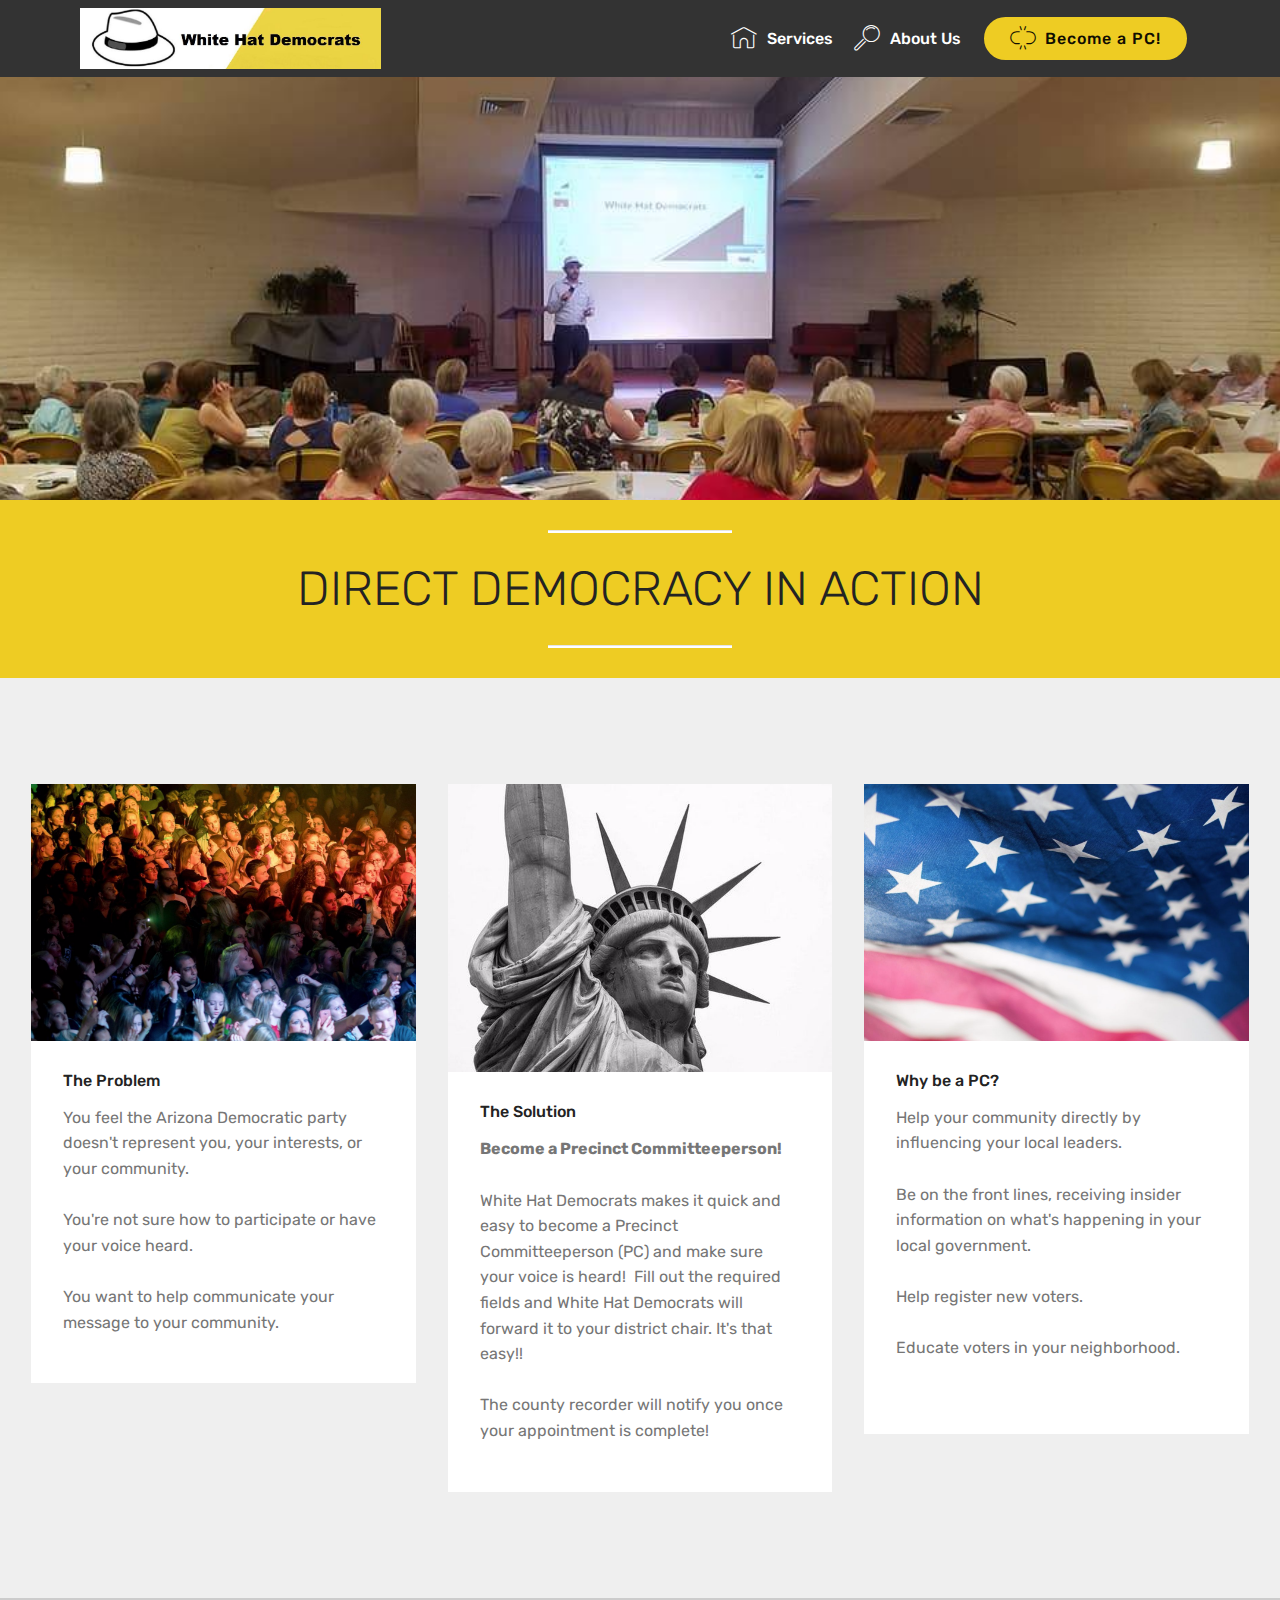
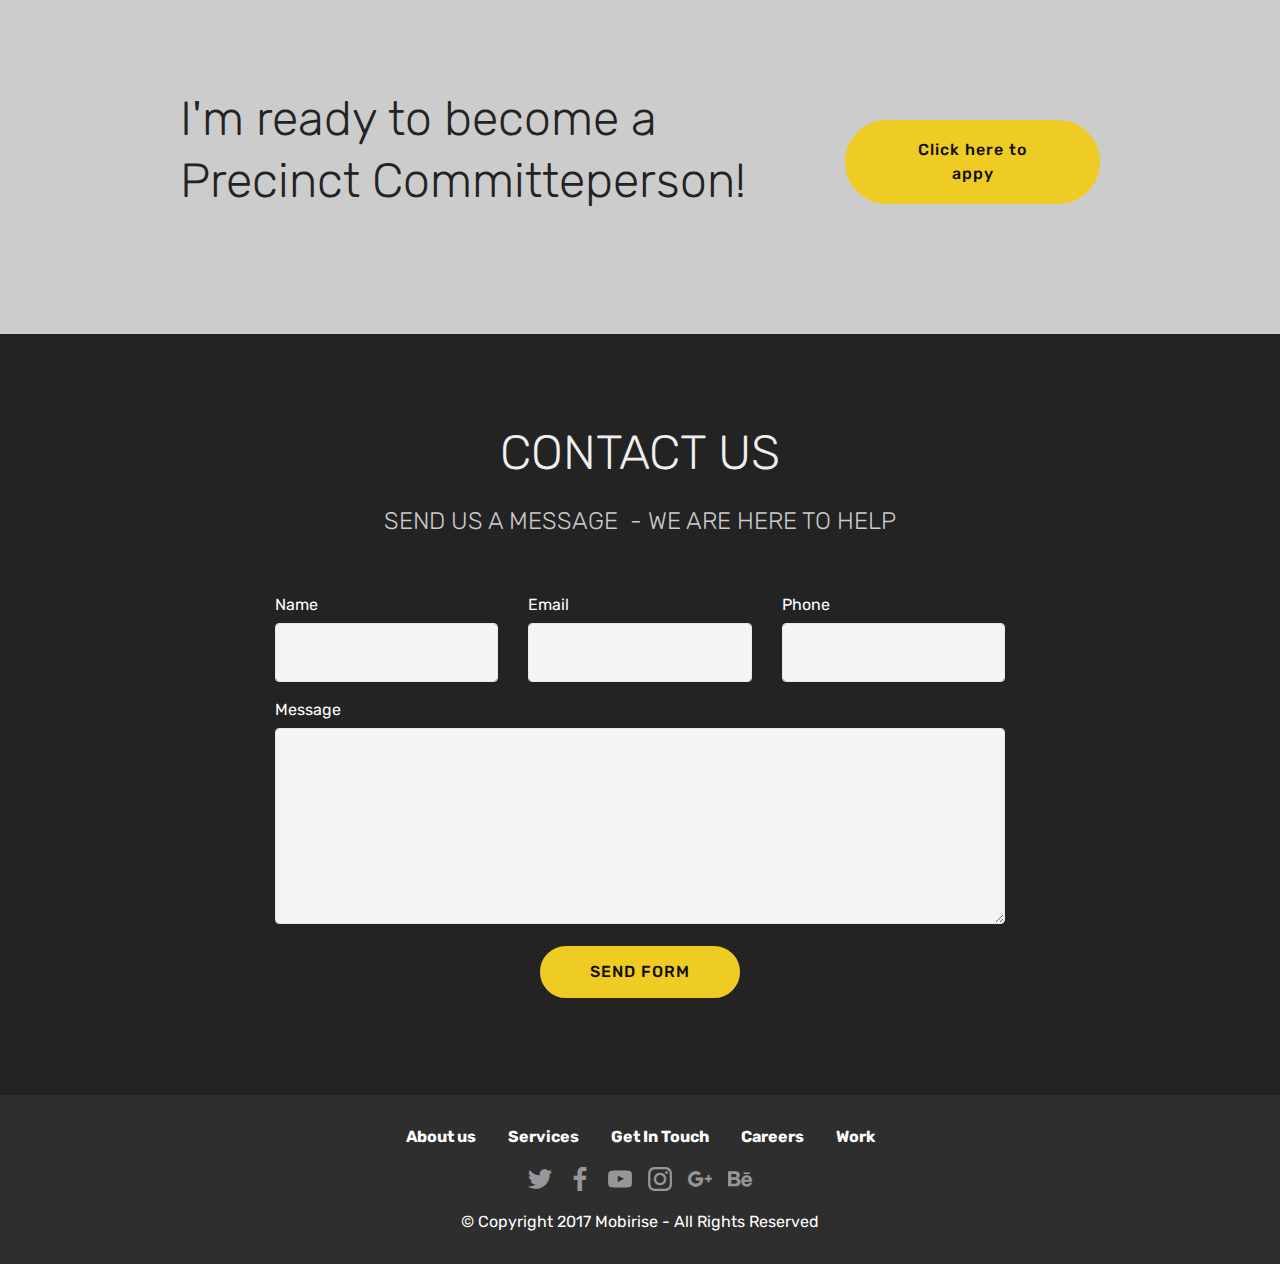
==== index.html @ 3f011e5c "create github pages" ====
<!DOCTYPE html>
<html >
<head>
  <!-- Site made with Mobirise Website Builder v4.6.3, https://mobirise.com -->
  <meta charset="UTF-8">
  <meta http-equiv="X-UA-Compatible" content="IE=edge">
  <meta name="generator" content="Mobirise v4.6.3, mobirise.com">
  <meta name="viewport" content="width=device-width, initial-scale=1, minimum-scale=1">
  <link rel="shortcut icon" href="assets/images/whd-logo-modheader-937x189.jpg" type="image/x-icon">
  <meta name="description" content="">
  <title>White Hat Democrats Home</title>
  <link rel="stylesheet" href="assets/web/assets/mobirise-icons/mobirise-icons.css">
  <link rel="stylesheet" href="assets/tether/tether.min.css">
  <link rel="stylesheet" href="assets/soundcloud-plugin/style.css">
  <link rel="stylesheet" href="assets/bootstrap/css/bootstrap.min.css">
  <link rel="stylesheet" href="assets/bootstrap/css/bootstrap-grid.min.css">
  <link rel="stylesheet" href="assets/bootstrap/css/bootstrap-reboot.min.css">
  <link rel="stylesheet" href="assets/dropdown/css/style.css">
  <link rel="stylesheet" href="assets/socicon/css/styles.css">
  <link rel="stylesheet" href="assets/theme/css/style.css">
  <link rel="stylesheet" href="assets/mobirise/css/mbr-additional.css" type="text/css">
  
  
  
</head>
<body>
  <section class="menu cid-qIkEv9grt4" once="menu" id="menu1-9">

    

    <nav class="navbar navbar-expand beta-menu navbar-dropdown align-items-center navbar-fixed-top navbar-toggleable-sm">
        <button class="navbar-toggler navbar-toggler-right" type="button" data-toggle="collapse" data-target="#navbarSupportedContent" aria-controls="navbarSupportedContent" aria-expanded="false" aria-label="Toggle navigation">
            <div class="hamburger">
                <span></span>
                <span></span>
                <span></span>
                <span></span>
            </div>
        </button>
        <div class="menu-logo">
            <div class="navbar-brand">
                <span class="navbar-logo">
                    <a href="https://whitehatdemocrats.com" target="_blank">
                         <img src="assets/images/whd-logo-modheader-937x189.jpg" alt="Mobirise" title="" style="height: 3.8rem;">
                    </a>
                </span>
                <span class="navbar-caption-wrap"><a class="navbar-caption text-white display-4" href="https://mobirise.com"></a></span>
            </div>
        </div>
        <div class="collapse navbar-collapse" id="navbarSupportedContent">
            <ul class="navbar-nav nav-dropdown" data-app-modern-menu="true"><li class="nav-item">
                    <a class="nav-link link text-white display-4" href="mailto:lisa.schoop@whitehatdemocrats.com">
                        <span class="mbri-home mbr-iconfont mbr-iconfont-btn"></span>
                        Services
                    </a>
                </li>
                <li class="nav-item">
                    <a class="nav-link link text-white display-4" href="page1.html#content5-b">
                        <span class="mbri-search mbr-iconfont mbr-iconfont-btn"></span>
                        About Us
                    </a>
                </li></ul>
            <div class="navbar-buttons mbr-section-btn"><a class="btn btn-sm btn-primary display-4" href="https://whitehatdemocrats.com" target="_blank"><span class="mbri-unlink mbr-iconfont mbr-iconfont-btn"></span>
                    
                    Become a PC!</a></div>
        </div>
    </nav>
</section>

<section class="engine"><a href="https://mobirise.ws/n">mobile website maker app</a></section><section class="header1 cid-qAw8Bbe99M" id="header1-0">

    

    

    <div class="container">
        <div class="row justify-content-md-center">
            <div class="mbr-white col-md-10">
                <h1 class="mbr-section-title align-center mbr-bold pb-3 mbr-fonts-style display-1"></h1>
                <h3 class="mbr-section-subtitle align-center mbr-light pb-3 mbr-fonts-style display-2">
                    <br><br></h3>
                <p class="mbr-text align-center pb-3 mbr-fonts-style display-5">
                    <br><br><br></p>
                
            </div>
        </div>
    </div>

</section>

<section class="mbr-section article content10 cid-qACuIskZ4z" id="content10-2">
    
     

    <div class="container">
        <div class="inner-container" style="width: 66%;">
            <hr class="line" style="width: 25%;">
            <div class="section-text align-center mbr-white mbr-fonts-style display-2">DIRECT DEMOCRACY IN ACTION</div>
            <hr class="line" style="width: 25%;">
        </div>
    </div>
</section>

<section class="features17 cid-qIkkesQd4a" id="features17-3">
    
    

    
    <div class="container-fluid">
        <div class="media-container-row">
            <div class="card p-3 col-12 col-md-6 col-lg-4">
                <div class="card-wrapper">
                    <div class="card-img">
                        <img src="assets/images/mbr-1619x1080.jpg" alt="Mobirise" title="">
                    </div>
                    <div class="card-box">
                        <h4 class="card-title pb-3 mbr-fonts-style display-7">
                            The Problem</h4>
                        <p class="mbr-text mbr-fonts-style display-7">You feel the Arizona Democratic party doesn't represent you, your interests, or your community. 
<br><br>You're not sure how to participate or have your voice heard.
<br>
<br>You want to help communicate your message to your community.</p>
                    </div>
                </div>
            </div>

            <div class="card p-3 col-12 col-md-6 col-lg-4">
                <div class="card-wrapper">
                    <div class="card-img">
                        <img src="assets/images/mbr-1-720x1080.jpg" alt="liberty" title="">
                    </div>
                    <div class="card-box">
                        <h4 class="card-title pb-3 mbr-fonts-style display-7">
                            The Solution</h4>
                        <p class="mbr-text mbr-fonts-style display-7"><strong>Become a Precinct Committeeperson!
</strong><br>
<br>White Hat Democrats makes it quick and easy to become a Precinct Committeeperson (PC) and make sure your voice is heard! &nbsp;Fill out the required fields and White Hat Democrats will forward it to your district chair. It's that easy!!  
<br><br>The county recorder will notify you once your appointment is complete!&nbsp;</p>
                    </div>
                </div>
            </div>

            <div class="card p-3 col-12 col-md-6 col-lg-4">
                <div class="card-wrapper">
                    <div class="card-img">
                        <img src="assets/images/mbr-1620x1080.jpg" alt="Mobirise" title="">
                    </div>
                    <div class="card-box">
                        <h4 class="card-title pb-3 mbr-fonts-style display-7">
                            Why be a PC?</h4>
                        <p class="mbr-text mbr-fonts-style display-7">Help your community directly by influencing your local leaders.
<br><br>Be on the front lines, receiving insider information on what's happening in your local government.
<br>
<br>Help register new voters.
<br>
<br>Educate voters in your neighborhood.<br>
<br></p>
                    </div>
                </div>
            </div>

            
            
            
        </div>
    </div>
</section>

<section class="mbr-section info1 cid-qIkqP3IsdS" id="info1-5">

    

    
    <div class="container">
        <div class="row justify-content-center content-row">
            <div class="media-container-column title col-12 col-lg-7 col-md-6">
                <h3 class="mbr-section-subtitle align-left mbr-light pb-3 mbr-fonts-style display-2">I'm ready to become a Precinct Committeperson!</h3>
                <h2 class="align-left mbr-bold mbr-fonts-style display-2"></h2>
            </div>
            <div class="media-container-column col-12 col-lg-3 col-md-4">
                <div class="mbr-section-btn align-right py-4"><a class="btn btn-primary display-7" href="https://mobirise.com">Click here to appy</a></div>
            </div>
        </div>
    </div>
</section>

<section class="mbr-section form1 cid-qIknwatj5j" id="form1-4">

    

    
    <div class="container">
        <div class="row justify-content-center">
            <div class="title col-12 col-lg-8">
                <h2 class="mbr-section-title align-center pb-3 mbr-fonts-style display-2">
                    CONTACT US</h2>
                <h3 class="mbr-section-subtitle align-center mbr-light pb-3 mbr-fonts-style display-5">
                    SEND US A MESSAGE &nbsp;- WE ARE HERE TO HELP</h3>
            </div>
        </div>
    </div>
    <div class="container">
        <div class="row justify-content-center">
            <div class="media-container-column col-lg-8" data-form-type="formoid">
                    <div data-form-alert="" hidden="">Thanks for filling out the form!</div>
            
                    <form class="mbr-form" action="https://mobirise.com/" method="post" data-form-title="Mobirise Form"><input type="hidden" name="email" data-form-email="true" value="Kd56dJWKt0hW1gH2opGyXkgpQszN5Iad/mopHt2jd8FlxFhOiEeql3e9HlOyi9xA3XR8OEaUcjYDYjEveNafQPYVU2ULKgHtfQI+8igLWVPYqjICWGBkIjg2spCxFhir" data-form-field="Email">
                        <div class="row row-sm-offset">
                            <div class="col-md-4 multi-horizontal" data-for="name">
                                <div class="form-group">
                                    <label class="form-control-label mbr-fonts-style display-7" for="name-form1-4">Name</label>
                                    <input type="text" class="form-control" name="name" data-form-field="Name" required="" id="name-form1-4">
                                </div>
                            </div>
                            <div class="col-md-4 multi-horizontal" data-for="email">
                                <div class="form-group">
                                    <label class="form-control-label mbr-fonts-style display-7" for="email-form1-4">Email</label>
                                    <input type="email" class="form-control" name="email" data-form-field="Email" required="" id="email-form1-4">
                                </div>
                            </div>
                            <div class="col-md-4 multi-horizontal" data-for="phone">
                                <div class="form-group">
                                    <label class="form-control-label mbr-fonts-style display-7" for="phone-form1-4">Phone</label>
                                    <input type="tel" class="form-control" name="phone" data-form-field="Phone" id="phone-form1-4">
                                </div>
                            </div>
                        </div>
                        <div class="form-group" data-for="message">
                            <label class="form-control-label mbr-fonts-style display-7" for="message-form1-4">Message</label>
                            <textarea type="text" class="form-control" name="message" rows="7" data-form-field="Message" id="message-form1-4"></textarea>
                        </div>
            
                        <span class="input-group-btn">
                            <button href="" type="submit" class="btn btn-primary btn-form display-4">SEND FORM</button>
                        </span>
                    </form>
            </div>
        </div>
    </div>
</section>

<section once="" class="cid-qIl8Q2g1LT" id="footer7-f">

    

    

    <div class="container">
        <div class="media-container-row align-center mbr-white">
            <div class="row row-links">
                <ul class="foot-menu">
                    
                    
                    
                    
                    
                <li class="foot-menu-item mbr-fonts-style display-7">
                        <a class="text-white mbr-bold" href="#" target="_blank">About us</a>
                    </li><li class="foot-menu-item mbr-fonts-style display-7">
                        <a class="text-white mbr-bold" href="#" target="_blank">Services</a>
                    </li><li class="foot-menu-item mbr-fonts-style display-7">
                        <a class="text-white mbr-bold" href="#" target="_blank">Get In Touch</a>
                    </li><li class="foot-menu-item mbr-fonts-style display-7">
                        <a class="text-white mbr-bold" href="#" target="_blank">Careers</a>
                    </li><li class="foot-menu-item mbr-fonts-style display-7">
                        <a class="text-white mbr-bold" href="#" target="_blank">Work</a>
                    </li></ul>
            </div>
            <div class="row social-row">
                <div class="social-list align-right pb-2">
                    
                    
                    
                    
                    
                    
                <div class="soc-item">
                        <a href="https://twitter.com/mobirise" target="_blank">
                            <span class="socicon-twitter socicon mbr-iconfont mbr-iconfont-social"></span>
                        </a>
                    </div><div class="soc-item">
                        <a href="https://www.facebook.com/pages/Mobirise/1616226671953247" target="_blank">
                            <span class="socicon-facebook socicon mbr-iconfont mbr-iconfont-social"></span>
                        </a>
                    </div><div class="soc-item">
                        <a href="https://www.youtube.com/c/mobirise" target="_blank">
                            <span class="socicon-youtube socicon mbr-iconfont mbr-iconfont-social"></span>
                        </a>
                    </div><div class="soc-item">
                        <a href="https://instagram.com/mobirise" target="_blank">
                            <span class="socicon-instagram socicon mbr-iconfont mbr-iconfont-social"></span>
                        </a>
                    </div><div class="soc-item">
                        <a href="https://plus.google.com/u/0/+Mobirise" target="_blank">
                            <span class="socicon-googleplus socicon mbr-iconfont mbr-iconfont-social"></span>
                        </a>
                    </div><div class="soc-item">
                        <a href="https://www.behance.net/Mobirise" target="_blank">
                            <span class="socicon-behance socicon mbr-iconfont mbr-iconfont-social"></span>
                        </a>
                    </div></div>
            </div>
            <div class="row row-copirayt">
                <p class="mbr-text mb-0 mbr-fonts-style mbr-white align-center display-7">
                    © Copyright 2017 Mobirise - All Rights Reserved
                </p>
            </div>
        </div>
    </div>
</section>


  <script src="assets/web/assets/jquery/jquery.min.js"></script>
  <script src="assets/popper/popper.min.js"></script>
  <script src="assets/tether/tether.min.js"></script>
  <script src="assets/bootstrap/js/bootstrap.min.js"></script>
  <script src="assets/smoothscroll/smooth-scroll.js"></script>
  <script src="assets/dropdown/js/script.min.js"></script>
  <script src="assets/touchswipe/jquery.touch-swipe.min.js"></script>
  <script src="assets/theme/js/script.js"></script>
  <script src="assets/formoid/formoid.min.js"></script>
  
  
</body>
</html>
---- assets/web/assets/mobirise-icons/mobirise-icons.css ----
@font-face {
  font-family: 'MobiriseIcons';
  src:  url('mobirise-icons.eot?spat4u');
  src:  url('mobirise-icons.eot?spat4u#iefix') format('embedded-opentype'),
    url('mobirise-icons.ttf?spat4u') format('truetype'),
    url('mobirise-icons.woff?spat4u') format('woff'),
    url('mobirise-icons.svg?spat4u#MobiriseIcons') format('svg');
  font-weight: normal;
  font-style: normal;
}

[class^="mbri-"], [class*=" mbri-"] {
  /* use !important to prevent issues with browser extensions that change fonts */
  font-family: MobiriseIcons !important;
  speak: none;
  font-style: normal;
  font-weight: normal;
  font-variant: normal;
  text-transform: none;
  line-height: 1;

  /* Better Font Rendering =========== */
  -webkit-font-smoothing: antialiased;
  -moz-osx-font-smoothing: grayscale;
}

.mbri-add-submenu:before {
  content: "\e900";
}
.mbri-alert:before {
  content: "\e901";
}
.mbri-align-center:before {
  content: "\e902";
}
.mbri-align-justify:before {
  content: "\e903";
}
.mbri-align-left:before {
  content: "\e904";
}
.mbri-align-right:before {
  content: "\e905";
}
.mbri-android:before {
  content: "\e906";
}
.mbri-apple:before {
  content: "\e907";
}
.mbri-arrow-down:before {
  content: "\e908";
}
.mbri-arrow-next:before {
  content: "\e909";
}
.mbri-arrow-prev:before {
  content: "\e90a";
}
.mbri-arrow-up:before {
  content: "\e90b";
}
.mbri-bold:before {
  content: "\e90c";
}
.mbri-bookmark:before {
  content: "\e90d";
}
.mbri-bootstrap:before {
  content: "\e90e";
}
.mbri-briefcase:before {
  content: "\e90f";
}
.mbri-browse:before {
  content: "\e910";
}
.mbri-bulleted-list:before {
  content: "\e911";
}
.mbri-calendar:before {
  content: "\e912";
}
.mbri-camera:before {
  content: "\e913";
}
.mbri-cart-add:before {
  content: "\e914";
}
.mbri-cart-full:before {
  content: "\e915";
}
.mbri-cash:before {
  content: "\e916";
}
.mbri-change-style:before {
  content: "\e917";
}
.mbri-chat:before {
  content: "\e918";
}
.mbri-clock:before {
  content: "\e919";
}
.mbri-close:before {
  content: "\e91a";
}
.mbri-cloud:before {
  content: "\e91b";
}
.mbri-code:before {
  content: "\e91c";
}
.mbri-contact-form:before {
  content: "\e91d";
}
.mbri-credit-card:before {
  content: "\e91e";
}
.mbri-cursor-click:before {
  content: "\e91f";
}
.mbri-cust-feedback:before {
  content: "\e920";
}
.mbri-database:before {
  content: "\e921";
}
.mbri-delivery:before {
  content: "\e922";
}
.mbri-desktop:before {
  content: "\e923";
}
.mbri-devices:before {
  content: "\e924";
}
.mbri-down:before {
  content: "\e925";
}
.mbri-download:before {
  content: "\e989";
}
.mbri-drag-n-drop:before {
  content: "\e927";
}
.mbri-drag-n-drop2:before {
  content: "\e928";
}
.mbri-edit:before {
  content: "\e929";
}
.mbri-edit2:before {
  content: "\e92a";
}
.mbri-error:before {
  content: "\e92b";
}
.mbri-extension:before {
  content: "\e92c";
}
.mbri-features:before {
  content: "\e92d";
}
.mbri-file:before {
  content: "\e92e";
}
.mbri-flag:before {
  content: "\e92f";
}
.mbri-folder:before {
  content: "\e930";
}
.mbri-gift:before {
  content: "\e931";
}
.mbri-github:before {
  content: "\e932";
}
.mbri-globe:before {
  content: "\e933";
}
.mbri-globe-2:before {
  content: "\e934";
}
.mbri-growing-chart:before {
  content: "\e935";
}
.mbri-hearth:before {
  content: "\e936";
}
.mbri-help:before {
  content: "\e937";
}
.mbri-home:before {
  content: "\e938";
}
.mbri-hot-cup:before {
  content: "\e939";
}
.mbri-idea:before {
  content: "\e93a";
}
.mbri-image-gallery:before {
  content: "\e93b";
}
.mbri-image-slider:before {
  content: "\e93c";
}
.mbri-info:before {
  content: "\e93d";
}
.mbri-italic:before {
  content: "\e93e";
}
.mbri-key:before {
  content: "\e93f";
}
.mbri-laptop:before {
  content: "\e940";
}
.mbri-layers:before {
  content: "\e941";
}
.mbri-left-right:before {
  content: "\e942";
}
.mbri-left:before {
  content: "\e943";
}
.mbri-letter:before {
  content: "\e944";
}
.mbri-like:before {
  content: "\e945";
}
.mbri-link:before {
  content: "\e946";
}
.mbri-lock:before {
  content: "\e947";
}
.mbri-login:before {
  content: "\e948";
}
.mbri-logout:before {
  content: "\e949";
}
.mbri-magic-stick:before {
  content: "\e94a";
}
.mbri-map-pin:before {
  content: "\e94b";
}
.mbri-menu:before {
  content: "\e94c";
}
.mbri-mobile:before {
  content: "\e94d";
}
.mbri-mobile2:before {
  content: "\e94e";
}
.mbri-mobirise:before {
  content: "\e94f";
}
.mbri-more-horizontal:before {
  content: "\e950";
}
.mbri-more-vertical:before {
  content: "\e951";
}
.mbri-music:before {
  content: "\e952";
}
.mbri-new-file:before {
  content: "\e953";
}
.mbri-numbered-list:before {
  content: "\e954";
}
.mbri-opened-folder:before {
  content: "\e955";
}
.mbri-pages:before {
  content: "\e956";
}
.mbri-paper-plane:before {
  content: "\e957";
}
.mbri-paperclip:before {
  content: "\e958";
}
.mbri-photo:before {
  content: "\e959";
}
.mbri-photos:before {
  content: "\e95a";
}
.mbri-pin:before {
  content: "\e95b";
}
.mbri-play:before {
  content: "\e95c";
}
.mbri-plus:before {
  content: "\e95d";
}
.mbri-preview:before {
  content: "\e95e";
}
.mbri-print:before {
  content: "\e95f";
}
.mbri-protect:before {
  content: "\e960";
}
.mbri-question:before {
  content: "\e961";
}
.mbri-quote-left:before {
  content: "\e962";
}
.mbri-quote-right:before {
  content: "\e963";
}
.mbri-refresh:before {
  content: "\e964";
}
.mbri-responsive:before {
  content: "\e965";
}
.mbri-right:before {
  content: "\e966";
}
.mbri-rocket:before {
  content: "\e967";
}
.mbri-sad-face:before {
  content: "\e968";
}
.mbri-sale:before {
  content: "\e969";
}
.mbri-save:before {
  content: "\e96a";
}
.mbri-search:before {
  content: "\e96b";
}
.mbri-setting:before {
  content: "\e96c";
}
.mbri-setting2:before {
  content: "\e96d";
}
.mbri-setting3:before {
  content: "\e96e";
}
.mbri-share:before {
  content: "\e96f";
}
.mbri-shopping-bag:before {
  content: "\e970";
}
.mbri-shopping-basket:before {
  content: "\e971";
}
.mbri-shopping-cart:before {
  content: "\e972";
}
.mbri-sites:before {
  content: "\e973";
}
.mbri-smile-face:before {
  content: "\e974";
}
.mbri-speed:before {
  content: "\e975";
}
.mbri-star:before {
  content: "\e976";
}
.mbri-success:before {
  content: "\e977";
}
.mbri-sun:before {
  content: "\e978";
}
.mbri-sun2:before {
  content: "\e979";
}
.mbri-tablet:before {
  content: "\e97a";
}
.mbri-tablet-vertical:before {
  content: "\e97b";
}
.mbri-target:before {
  content: "\e97c";
}
.mbri-timer:before {
  content: "\e97d";
}
.mbri-to-ftp:before {
  content: "\e97e";
}
.mbri-to-local-drive:before {
  content: "\e97f";
}
.mbri-touch-swipe:before {
  content: "\e980";
}
.mbri-touch:before {
  content: "\e981";
}
.mbri-trash:before {
  content: "\e982";
}
.mbri-underline:before {
  content: "\e983";
}
.mbri-unlink:before {
  content: "\e984";
}
.mbri-unlock:before {
  content: "\e985";
}
.mbri-up-down:before {
  content: "\e986";
}
.mbri-up:before {
  content: "\e987";
}
.mbri-update:before {
  content: "\e988";
}
.mbri-upload:before {
 content: "\e926"; 
}
.mbri-user:before {
  content: "\e98a";
}
.mbri-user2:before {
  content: "\e98b";
}
.mbri-users:before {
  content: "\e98c";
}
.mbri-video:before {
  content: "\e98d";
}
.mbri-video-play:before {
  content: "\e98e";
}
.mbri-watch:before {
  content: "\e98f";
}
.mbri-website-theme:before {
  content: "\e990";
}
.mbri-wifi:before {
  content: "\e991";
}
.mbri-windows:before {
  content: "\e992";
}
.mbri-zoom-out:before {
  content: "\e993";
}
.mbri-redo:before {
  content: "\e994";
}
.mbri-undo:before {
  content: "\e995";
}
---- assets/soundcloud-plugin/style.css ----
.addons-container {
  position: relative;
  margin-left: auto;
  margin-right: auto;
  padding-right: 15px;
  padding-left: 15px; }
  @media (min-width: 576px) {
    .addons-container {
      padding-right: 15px;
      padding-left: 15px; } }
  @media (min-width: 768px) {
    .addons-container {
      padding-right: 15px;
      padding-left: 15px; } }
  @media (min-width: 992px) {
    .addons-container {
      padding-right: 15px;
      padding-left: 15px; } }
  @media (min-width: 1200px) {
    .addons-container {
      padding-right: 15px;
      padding-left: 15px; } }
  @media (min-width: 576px) {
    .addons-container {
      width: 540px;
      max-width: 100%; } }
  @media (min-width: 768px) {
    .addons-container {
      width: 720px;
      max-width: 100%; } }
  @media (min-width: 992px) {
    .addons-container {
      width: 960px;
      max-width: 100%; } }
  @media (min-width: 1200px) {
    .addons-container {
      width: 1140px;
      max-width: 100%; } }

.addons-container-inner{
    position: relative;
    width: 100%;
    min-height: 1px;
    padding-right: 15px;
    padding-left: 15px;
}
@media (min-width: 567px) {
    .addons-container-inner{
        -ms-flex: 0 0 66.666667%;
        flex: 0 0 66.666667%;
        max-width: 66.666667%;
    }
}
.addons-row{
    display: flex;
    justify-content:center;
}
---- assets/dropdown/css/style.css ----
.navbar-dropdown {
  left: 0;
  padding: 0;
  position: absolute;
  right: 0;
  top: 0;
  transition: all 0.45s ease;
  z-index: 1030;
  background: #282828; }
  .navbar-dropdown .navbar-logo {
    margin-right: 0.8rem;
    transition: margin 0.3s ease-in-out;
    vertical-align: middle; }
    .navbar-dropdown .navbar-logo img {
      height: 3.125rem;
      transition: all 0.3s ease-in-out; }
    .navbar-dropdown .navbar-logo.mbr-iconfont {
      font-size: 3.125rem;
      line-height: 3.125rem; }
  .navbar-dropdown .navbar-caption {
    font-weight: 700;
    white-space: normal;
    vertical-align: -4px;
    line-height: 3.125rem !important; }
    .navbar-dropdown .navbar-caption, .navbar-dropdown .navbar-caption:hover {
      color: inherit;
      text-decoration: none; }
  .navbar-dropdown .mbr-iconfont + .navbar-caption {
    vertical-align: -1px; }
  .navbar-dropdown.navbar-fixed-top {
    position: fixed; }
  .navbar-dropdown .navbar-brand span {
    vertical-align: -4px; }
  .navbar-dropdown.bg-color.transparent {
    background: none; }
  .navbar-dropdown.navbar-short .navbar-brand {
    padding: 0.625rem 0; }
    .navbar-dropdown.navbar-short .navbar-brand span {
      vertical-align: -1px; }
  .navbar-dropdown.navbar-short .navbar-caption {
    line-height: 2.375rem !important;
    vertical-align: -2px; }
  .navbar-dropdown.navbar-short .navbar-logo {
    margin-right: 0.5rem; }
    .navbar-dropdown.navbar-short .navbar-logo img {
      height: 2.375rem; }
    .navbar-dropdown.navbar-short .navbar-logo.mbr-iconfont {
      font-size: 2.375rem;
      line-height: 2.375rem; }
  .navbar-dropdown.navbar-short .mbr-table-cell {
    height: 3.625rem; }
  .navbar-dropdown .navbar-close {
    left: 0.6875rem;
    position: fixed;
    top: 0.75rem;
    z-index: 1000; }
  .navbar-dropdown .hamburger-icon {
    content: "";
    display: inline-block;
    vertical-align: middle;
    width: 16px;
    -webkit-box-shadow: 0 -6px 0 1px #282828,0 0 0 1px #282828,0 6px 0 1px #282828;
    -moz-box-shadow: 0 -6px 0 1px #282828,0 0 0 1px #282828,0 6px 0 1px #282828;
    box-shadow: 0 -6px 0 1px #282828,0 0 0 1px #282828,0 6px 0 1px #282828; }

.dropdown-menu .dropdown-toggle[data-toggle="dropdown-submenu"]::after {
  border-bottom: 0.35em solid transparent;
  border-left: 0.35em solid;
  border-right: 0;
  border-top: 0.35em solid transparent;
  margin-left: 0.3rem; }

.dropdown-menu .dropdown-item:focus {
  outline: 0; }

.nav-dropdown {
  font-size: 0.75rem;
  font-weight: 500;
  height: auto !important; }
  .nav-dropdown .nav-btn {
    padding-left: 1rem; }
  .nav-dropdown .link {
    margin: .667em 1.667em;
    font-weight: 500;
    padding: 0;
    transition: color .2s ease-in-out; }
    .nav-dropdown .link.dropdown-toggle {
      margin-right: 2.583em; }
      .nav-dropdown .link.dropdown-toggle::after {
        margin-left: .25rem;
        border-top: 0.35em solid;
        border-right: 0.35em solid transparent;
        border-left: 0.35em solid transparent;
        border-bottom: 0; }
      .nav-dropdown .link.dropdown-toggle[aria-expanded="true"] {
        margin: 0;
        padding: 0.667em 3.263em  0.667em 1.667em; }
  .nav-dropdown .link::after,
  .nav-dropdown .dropdown-item::after {
    color: inherit; }
  .nav-dropdown .btn {
    font-size: 0.75rem;
    font-weight: 700;
    letter-spacing: 0;
    margin-bottom: 0;
    padding-left: 1.25rem;
    padding-right: 1.25rem; }
  .nav-dropdown .dropdown-menu {
    border-radius: 0;
    border: 0;
    left: 0;
    margin: 0;
    padding-bottom: 1.25rem;
    padding-top: 1.25rem;
    position: relative; }
  .nav-dropdown .dropdown-submenu {
    margin-left: 0.125rem;
    top: 0; }
  .nav-dropdown .dropdown-item {
    font-weight: 500;
    line-height: 2;
    padding: 0.3846em 4.615em 0.3846em 1.5385em;
    position: relative;
    transition: color .2s ease-in-out, background-color .2s ease-in-out; }
    .nav-dropdown .dropdown-item::after {
      margin-top: -0.3077em;
      position: absolute;
      right: 1.1538em;
      top: 50%; }
    .nav-dropdown .dropdown-item:focus, .nav-dropdown .dropdown-item:hover {
      background: none; }

@media (max-width: 767px) {
  .nav-dropdown.navbar-toggleable-sm {
    bottom: 0;
    display: none;
    left: 0;
    overflow-x: hidden;
    position: fixed;
    top: 0;
    transform: translateX(-100%);
    -ms-transform: translateX(-100%);
    -webkit-transform: translateX(-100%);
    width: 18.75rem;
    z-index: 999; } }
.nav-dropdown.navbar-toggleable-xl {
  bottom: 0;
  display: none;
  left: 0;
  overflow-x: hidden;
  position: fixed;
  top: 0;
  transform: translateX(-100%);
  -ms-transform: translateX(-100%);
  -webkit-transform: translateX(-100%);
  width: 18.75rem;
  z-index: 999; }

.nav-dropdown-sm {
  display: block !important;
  overflow-x: hidden;
  overflow: auto;
  padding-top: 3.875rem; }
  .nav-dropdown-sm::after {
    content: "";
    display: block;
    height: 3rem;
    width: 100%; }
  .nav-dropdown-sm.collapse.in ~ .navbar-close {
    display: block !important; }
  .nav-dropdown-sm.collapsing, .nav-dropdown-sm.collapse.in {
    transform: translateX(0);
    -ms-transform: translateX(0);
    -webkit-transform: translateX(0);
    transition: all 0.25s ease-out;
    -webkit-transition: all 0.25s ease-out;
    background: #282828; }
  .nav-dropdown-sm.collapsing[aria-expanded="false"] {
    transform: translateX(-100%);
    -ms-transform: translateX(-100%);
    -webkit-transform: translateX(-100%); }
  .nav-dropdown-sm .nav-item {
    display: block;
    margin-left: 0 !important;
    padding-left: 0; }
  .nav-dropdown-sm .link,
  .nav-dropdown-sm .dropdown-item {
    border-top: 1px dotted rgba(255, 255, 255, 0.1);
    font-size: 0.8125rem;
    line-height: 1.6;
    margin: 0 !important;
    padding: 0.875rem 2.4rem 0.875rem 1.5625rem !important;
    position: relative;
    white-space: normal; }
    .nav-dropdown-sm .link:focus, .nav-dropdown-sm .link:hover,
    .nav-dropdown-sm .dropdown-item:focus,
    .nav-dropdown-sm .dropdown-item:hover {
      background: rgba(0, 0, 0, 0.2) !important;
      color: #c0a375; }
  .nav-dropdown-sm .nav-btn {
    position: relative;
    padding: 1.5625rem 1.5625rem 0 1.5625rem; }
    .nav-dropdown-sm .nav-btn::before {
      border-top: 1px dotted rgba(255, 255, 255, 0.1);
      content: "";
      left: 0;
      position: absolute;
      top: 0;
      width: 100%; }
    .nav-dropdown-sm .nav-btn + .nav-btn {
      padding-top: 0.625rem; }
      .nav-dropdown-sm .nav-btn + .nav-btn::before {
        display: none; }
  .nav-dropdown-sm .btn {
    padding: 0.625rem 0; }
  .nav-dropdown-sm .dropdown-toggle[data-toggle="dropdown-submenu"]::after {
    margin-left: .25rem;
    border-top: 0.35em solid;
    border-right: 0.35em solid transparent;
    border-left: 0.35em solid transparent;
    border-bottom: 0; }
  .nav-dropdown-sm .dropdown-toggle[data-toggle="dropdown-submenu"][aria-expanded="true"]::after {
    border-top: 0;
    border-right: 0.35em solid transparent;
    border-left: 0.35em solid transparent;
    border-bottom: 0.35em solid; }
  .nav-dropdown-sm .dropdown-menu {
    margin: 0;
    padding: 0;
    position: relative;
    top: 0;
    left: 0;
    width: 100%;
    border: 0;
    float: none;
    border-radius: 0;
    background: none; }
  .nav-dropdown-sm .dropdown-submenu {
    left: 100%;
    margin-left: 0.125rem;
    margin-top: -1.25rem;
    top: 0; }

.navbar-toggleable-sm .nav-dropdown .dropdown-menu {
  position: absolute; }

.navbar-toggleable-sm .nav-dropdown .dropdown-submenu {
  left: 100%;
  margin-left: 0.125rem;
  margin-top: -1.25rem;
  top: 0; }

.navbar-toggleable-sm.opened .nav-dropdown .dropdown-menu {
  position: relative; }

.navbar-toggleable-sm.opened .nav-dropdown .dropdown-submenu {
  left: 0;
  margin-left: 00rem;
  margin-top: 0rem;
  top: 0; }

.is-builder .nav-dropdown.collapsing {
  transition: none !important; }

/*# sourceMappingURL=style.css.map */
---- assets/socicon/css/styles.css ----
@charset "UTF-8";

@font-face {
  font-family: "socicon";
  src:url("../fonts/socicon.eot");
  src:url("../fonts/socicon.eot?#iefix") format("embedded-opentype"),
    url("../fonts/socicon.woff") format("woff"),
    url("../fonts/socicon.ttf") format("truetype"),
    url("../fonts/socicon.svg#socicon") format("svg");
  font-weight: normal;
  font-style: normal;

}

[data-icon]:before {
  font-family: "socicon" !important;
  content: attr(data-icon);
  font-style: normal !important;
  font-weight: normal !important;
  font-variant: normal !important;
  text-transform: none !important;
  speak: none;
  line-height: 1;
  -webkit-font-smoothing: antialiased;
  -moz-osx-font-smoothing: grayscale;
}

[class^="socicon-"]:before,
[class*=" socicon-"]:before {
  font-family: "socicon" !important;
  font-style: normal !important;
  font-weight: normal !important;
  font-variant: normal !important;
  text-transform: none !important;
  speak: none;
  line-height: 1;
  -webkit-font-smoothing: antialiased;
  -moz-osx-font-smoothing: grayscale;
}

.socicon-modelmayhem:before {
  content: "\e000";
}
.socicon-mixcloud:before {
  content: "\e001";
}
.socicon-drupal:before {
  content: "\e002";
}
.socicon-swarm:before {
  content: "\e003";
}
.socicon-istock:before {
  content: "\e004";
}
.socicon-yammer:before {
  content: "\e005";
}
.socicon-ello:before {
  content: "\e006";
}
.socicon-stackoverflow:before {
  content: "\e007";
}
.socicon-persona:before {
  content: "\e008";
}
.socicon-triplej:before {
  content: "\e009";
}
.socicon-houzz:before {
  content: "\e00a";
}
.socicon-rss:before {
  content: "\e00b";
}
.socicon-paypal:before {
  content: "\e00c";
}
.socicon-odnoklassniki:before {
  content: "\e00d";
}
.socicon-airbnb:before {
  content: "\e00e";
}
.socicon-periscope:before {
  content: "\e00f";
}
.socicon-outlook:before {
  content: "\e010";
}
.socicon-coderwall:before {
  content: "\e011";
}
.socicon-tripadvisor:before {
  content: "\e012";
}
.socicon-appnet:before {
  content: "\e013";
}
.socicon-goodreads:before {
  content: "\e014";
}
.socicon-tripit:before {
  content: "\e015";
}
.socicon-lanyrd:before {
  content: "\e016";
}
.socicon-slideshare:before {
  content: "\e017";
}
.socicon-buffer:before {
  content: "\e018";
}
.socicon-disqus:before {
  content: "\e019";
}
.socicon-vkontakte:before {
  content: "\e01a";
}
.socicon-whatsapp:before {
  content: "\e01b";
}
.socicon-patreon:before {
  content: "\e01c";
}
.socicon-storehouse:before {
  content: "\e01d";
}
.socicon-pocket:before {
  content: "\e01e";
}
.socicon-mail:before {
  content: "\e01f";
}
.socicon-blogger:before {
  content: "\e020";
}
.socicon-technorati:before {
  content: "\e021";
}
.socicon-reddit:before {
  content: "\e022";
}
.socicon-dribbble:before {
  content: "\e023";
}
.socicon-stumbleupon:before {
  content: "\e024";
}
.socicon-digg:before {
  content: "\e025";
}
.socicon-envato:before {
  content: "\e026";
}
.socicon-behance:before {
  content: "\e027";
}
.socicon-delicious:before {
  content: "\e028";
}
.socicon-deviantart:before {
  content: "\e029";
}
.socicon-forrst:before {
  content: "\e02a";
}
.socicon-play:before {
  content: "\e02b";
}
.socicon-zerply:before {
  content: "\e02c";
}
.socicon-wikipedia:before {
  content: "\e02d";
}
.socicon-apple:before {
  content: "\e02e";
}
.socicon-flattr:before {
  content: "\e02f";
}
.socicon-github:before {
  content: "\e030";
}
.socicon-renren:before {
  content: "\e031";
}
.socicon-friendfeed:before {
  content: "\e032";
}
.socicon-newsvine:before {
  content: "\e033";
}
.socicon-identica:before {
  content: "\e034";
}
.socicon-bebo:before {
  content: "\e035";
}
.socicon-zynga:before {
  content: "\e036";
}
.socicon-steam:before {
  content: "\e037";
}
.socicon-xbox:before {
  content: "\e038";
}
.socicon-windows:before {
  content: "\e039";
}
.socicon-qq:before {
  content: "\e03a";
}
.socicon-douban:before {
  content: "\e03b";
}
.socicon-meetup:before {
  content: "\e03c";
}
.socicon-playstation:before {
  content: "\e03d";
}
.socicon-android:before {
  content: "\e03e";
}
.socicon-snapchat:before {
  content: "\e03f";
}
.socicon-twitter:before {
  content: "\e040";
}
.socicon-facebook:before {
  content: "\e041";
}
.socicon-googleplus:before {
  content: "\e042";
}
.socicon-pinterest:before {
  content: "\e043";
}
.socicon-foursquare:before {
  content: "\e044";
}
.socicon-yahoo:before {
  content: "\e045";
}
.socicon-skype:before {
  content: "\e046";
}
.socicon-yelp:before {
  content: "\e047";
}
.socicon-feedburner:before {
  content: "\e048";
}
.socicon-linkedin:before {
  content: "\e049";
}
.socicon-viadeo:before {
  content: "\e04a";
}
.socicon-xing:before {
  content: "\e04b";
}
.socicon-myspace:before {
  content: "\e04c";
}
.socicon-soundcloud:before {
  content: "\e04d";
}
.socicon-spotify:before {
  content: "\e04e";
}
.socicon-grooveshark:before {
  content: "\e04f";
}
.socicon-lastfm:before {
  content: "\e050";
}
.socicon-youtube:before {
  content: "\e051";
}
.socicon-vimeo:before {
  content: "\e052";
}
.socicon-dailymotion:before {
  content: "\e053";
}
.socicon-vine:before {
  content: "\e054";
}
.socicon-flickr:before {
  content: "\e055";
}
.socicon-500px:before {
  content: "\e056";
}
.socicon-wordpress:before {
  content: "\e058";
}
.socicon-tumblr:before {
  content: "\e059";
}
.socicon-twitch:before {
  content: "\e05a";
}
.socicon-8tracks:before {
  content: "\e05b";
}
.socicon-amazon:before {
  content: "\e05c";
}
.socicon-icq:before {
  content: "\e05d";
}
.socicon-smugmug:before {
  content: "\e05e";
}
.socicon-ravelry:before {
  content: "\e05f";
}
.socicon-weibo:before {
  content: "\e060";
}
.socicon-baidu:before {
  content: "\e061";
}
.socicon-angellist:before {
  content: "\e062";
}
.socicon-ebay:before {
  content: "\e063";
}
.socicon-imdb:before {
  content: "\e064";
}
.socicon-stayfriends:before {
  content: "\e065";
}
.socicon-residentadvisor:before {
  content: "\e066";
}
.socicon-google:before {
  content: "\e067";
}
.socicon-yandex:before {
  content: "\e068";
}
.socicon-sharethis:before {
  content: "\e069";
}
.socicon-bandcamp:before {
  content: "\e06a";
}
.socicon-itunes:before {
  content: "\e06b";
}
.socicon-deezer:before {
  content: "\e06c";
}
.socicon-telegram:before {
  content: "\e06e";
}
.socicon-openid:before {
  content: "\e06f";
}
.socicon-amplement:before {
  content: "\e070";
}
.socicon-viber:before {
  content: "\e071";
}
.socicon-zomato:before {
  content: "\e072";
}
.socicon-draugiem:before {
  content: "\e074";
}
.socicon-endomodo:before {
  content: "\e075";
}
.socicon-filmweb:before {
  content: "\e076";
}
.socicon-stackexchange:before {
  content: "\e077";
}
.socicon-wykop:before {
  content: "\e078";
}
.socicon-teamspeak:before {
  content: "\e079";
}
.socicon-teamviewer:before {
  content: "\e07a";
}
.socicon-ventrilo:before {
  content: "\e07b";
}
.socicon-younow:before {
  content: "\e07c";
}
.socicon-raidcall:before {
  content: "\e07d";
}
.socicon-mumble:before {
  content: "\e07e";
}
.socicon-medium:before {
  content: "\e06d";
}
.socicon-bebee:before {
  content: "\e07f";
}
.socicon-hitbox:before {
  content: "\e080";
}
.socicon-reverbnation:before {
  content: "\e081";
}
.socicon-formulr:before {
  content: "\e082";
}
.socicon-instagram:before {
  content: "\e057";
}
.socicon-battlenet:before {
  content: "\e083";
}
.socicon-chrome:before {
  content: "\e084";
}
.socicon-discord:before {
  content: "\e086";
}
.socicon-issuu:before {
  content: "\e087";
}
.socicon-macos:before {
  content: "\e088";
}
.socicon-firefox:before {
  content: "\e089";
}
.socicon-opera:before {
  content: "\e08d";
}
.socicon-keybase:before {
  content: "\e090";
}
.socicon-alliance:before {
  content: "\e091";
}
.socicon-livejournal:before {
  content: "\e092";
}
.socicon-googlephotos:before {
  content: "\e093";
}
.socicon-horde:before {
  content: "\e094";
}
.socicon-etsy:before {
  content: "\e095";
}
.socicon-zapier:before {
  content: "\e096";
}
.socicon-google-scholar:before {
  content: "\e097";
}
.socicon-researchgate:before {
  content: "\e098";
}
.socicon-wechat:before {
  content: "\e099";
}
.socicon-strava:before {
  content: "\e09a";
}
.socicon-line:before {
  content: "\e09b";
}
.socicon-lyft:before {
  content: "\e09c";
}
.socicon-uber:before {
  content: "\e09d";
}
.socicon-songkick:before {
  content: "\e09e";
}
.socicon-viewbug:before {
  content: "\e09f";
}
.socicon-googlegroups:before {
  content: "\e0a0";
}
.socicon-quora:before {
  content: "\e073";
}
.socicon-diablo:before {
  content: "\e085";
}
.socicon-blizzard:before {
  content: "\e0a1";
}
.socicon-hearthstone:before {
  content: "\e08b";
}
.socicon-heroes:before {
  content: "\e08a";
}
.socicon-overwatch:before {
  content: "\e08c";
}
.socicon-warcraft:before {
  content: "\e08e";
}
.socicon-starcraft:before {
  content: "\e08f";
}
.socicon-beam:before {
  content: "\e0a2";
}
.socicon-curse:before {
  content: "\e0a3";
}
.socicon-player:before {
  content: "\e0a4";
}
.socicon-streamjar:before {
  content: "\e0a5";
}
.socicon-nintendo:before {
  content: "\e0a6";
}
.socicon-hellocoton:before {
  content: "\e0a7";
}
---- assets/theme/css/style.css ----
/*!
 * Mobirise v4 theme (https://mobirise.com/)
 * Copyright 2017 Mobirise
 */
section {
  background-color: #eeeeee; }

section,
.container,
.container-fluid {
  position: relative;
  word-wrap: break-word; }

a.mbr-iconfont:hover {
  text-decoration: none; }

.article .lead p, .article .lead ul, .article .lead ol, .article .lead pre, .article .lead blockquote {
  margin-bottom: 0; }

a {
  font-style: normal;
  font-weight: 400;
  cursor: pointer; }
  a, a:hover {
    text-decoration: none; }

figure {
  margin-bottom: 0; }

body {
  color: #232323; }

h1, h2, h3, h4, h5, h6,
.h1, .h2, .h3, .h4, .h5, .h6,
.display-1, .display-2, .display-3, .display-4 {
  line-height: 1;
  word-break: break-word;
  word-wrap: break-word; }

b, strong {
  font-weight: bold; }

blockquote {
  padding: 10px 0 10px 20px;
  position: relative;
  border-left: 2px solid;
  border-color: #ff3366; }

input:-webkit-autofill, input:-webkit-autofill:hover, input:-webkit-autofill:focus, input:-webkit-autofill:active {
  transition-delay: 9999s;
  transition-property: background-color, color; }

textarea[type="hidden"] {
  display: none; }

body {
  position: relative; }

section {
  background-position: 50% 50%;
  background-repeat: no-repeat;
  background-size: cover; }
  section .mbr-background-video,
  section .mbr-background-video-preview {
    position: absolute;
    bottom: 0;
    left: 0;
    right: 0;
    top: 0; }

.hidden {
  visibility: hidden; }

.mbr-z-index20 {
  z-index: 20; }

/*! Base colors */
.mbr-white {
  color: #ffffff; }

.mbr-black {
  color: #000000; }

.mbr-bg-white {
  background-color: #ffffff; }

.mbr-bg-black {
  background-color: #000000; }

/*! Text-aligns */
.align-left {
  text-align: left; }

.align-center {
  text-align: center; }

.align-right {
  text-align: right; }

@media (max-width: 767px) {
  .align-left, .align-center, .align-right, .mbr-section-btn, .mbr-section-title {
    text-align: center; } }
/*! Font-weight  */
.mbr-light {
  font-weight: 300; }

.mbr-regular {
  font-weight: 400; }

.mbr-semibold {
  font-weight: 500; }

.mbr-bold {
  font-weight: 700; }

/*! Media  */
.media-size-item {
  -webkit-flex: 1 1 auto;
  -moz-flex: 1 1 auto;
  -ms-flex: 1 1 auto;
  -o-flex: 1 1 auto;
  flex: 1 1 auto; }

.media-content {
  -webkit-flex-basis: 100%;
  flex-basis: 100%; }

.media-container-row {
  display: -ms-flexbox;
  display: -webkit-flex;
  display: flex;
  -webkit-flex-direction: row;
  -ms-flex-direction: row;
  flex-direction: row;
  -webkit-flex-wrap: wrap;
  -ms-flex-wrap: wrap;
  flex-wrap: wrap;
  -webkit-justify-content: center;
  -ms-flex-pack: center;
  justify-content: center;
  -webkit-align-content: center;
  -ms-flex-line-pack: center;
  align-content: center;
  -webkit-align-items: start;
  -ms-flex-align: start;
  align-items: start; }
  .media-container-row .media-size-item {
    width: 400px; }

.media-container-column {
  display: -ms-flexbox;
  display: -webkit-flex;
  display: flex;
  -webkit-flex-direction: column;
  -ms-flex-direction: column;
  flex-direction: column;
  -webkit-flex-wrap: wrap;
  -ms-flex-wrap: wrap;
  flex-wrap: wrap;
  -webkit-justify-content: center;
  -ms-flex-pack: center;
  justify-content: center;
  -webkit-align-content: center;
  -ms-flex-line-pack: center;
  align-content: center;
  -webkit-align-items: stretch;
  -ms-flex-align: stretch;
  align-items: stretch; }
  .media-container-column > * {
    width: 100%; }

@media (min-width: 992px) {
  .media-container-row {
    -webkit-flex-wrap: nowrap;
    -ms-flex-wrap: nowrap;
    flex-wrap: nowrap; } }
figure {
  overflow: hidden; }

figure[mbr-media-size] {
  transition: width 0.1s; }

.mbr-figure img, .mbr-figure iframe {
  display: block;
  width: 100%; }

.card {
  background-color: transparent;
  border: none; }

.card-img {
  text-align: center;
  flex-shrink: 0; }

.media {
  max-width: 100%;
  margin: 0 auto; }

.mbr-figure {
  -ms-flex-item-align: center;
  -ms-grid-row-align: center;
  -webkit-align-self: center;
  align-self: center; }

.media-container > div {
  max-width: 100%; }

.mbr-figure img, .card-img img {
  width: 100%; }

@media (max-width: 991px) {
  .media-size-item {
    width: auto !important; }

  .media {
    width: auto; }

  .mbr-figure {
    width: 100% !important; } }
/*! Buttons */
.mbr-section-btn {
  margin-left: -.25rem;
  margin-right: -.25rem;
  font-size: 0; }

nav .mbr-section-btn {
  margin-left: 0rem;
  margin-right: 0rem; }

/*! Btn icon margin */
.btn .mbr-iconfont, .btn.btn-sm .mbr-iconfont {
  cursor: pointer;
  margin-right: 0.5rem; }

.btn.btn-md .mbr-iconfont, .btn.btn-md .mbr-iconfont {
  margin-right: 0.8rem; }

.mbr-regular {
  font-weight: 400; }

.mbr-semibold {
  font-weight: 500; }

.mbr-bold {
  font-weight: 700; }

[type="submit"] {
  -webkit-appearance: none; }

/*! Full-screen */
.mbr-fullscreen .mbr-overlay {
  min-height: 100vh; }

.mbr-fullscreen {
  display: flex;
  display: -webkit-flex;
  display: -moz-flex;
  display: -ms-flex;
  display: -o-flex;
  align-items: center;
  -webkit-align-items: center;
  min-height: 100vh;
  padding-top: 3rem;
  padding-bottom: 3rem; }

/*! Map */
.map {
  height: 25rem;
  position: relative; }
  .map iframe {
    width: 100%;
    height: 100%; }

/* Form */
.form-asterisk {
  font-family: initial;
  position: absolute;
  top: -2px;
  font-weight: normal; }

/*! Scroll to top arrow */
.mbr-arrow-up {
  bottom: 25px;
  right: 90px;
  position: fixed;
  text-align: right;
  z-index: 5000;
  color: #ffffff;
  font-size: 32px;
  transform: rotate(180deg);
  -webkit-transform: rotate(180deg); }

.mbr-arrow-up a {
  background: rgba(0, 0, 0, 0.2);
  border-radius: 3px;
  color: #fff;
  display: inline-block;
  height: 60px;
  width: 60px;
  outline-style: none !important;
  position: relative;
  text-decoration: none;
  transition: all .3s ease-in-out;
  cursor: pointer;
  text-align: center; }
  .mbr-arrow-up a:hover {
    background-color: rgba(0, 0, 0, 0.4); }
  .mbr-arrow-up a i {
    line-height: 60px; }

.mbr-arrow-up-icon {
  display: block;
  color: #fff; }

.mbr-arrow-up-icon::before {
  content: "\203a";
  display: inline-block;
  font-family: serif;
  font-size: 32px;
  line-height: 1;
  font-style: normal;
  position: relative;
  top: 6px;
  left: -4px;
  -webkit-transform: rotate(-90deg);
  transform: rotate(-90deg); }

/*! Arrow Down */
.mbr-arrow {
  position: absolute;
  bottom: 45px;
  left: 50%;
  width: 60px;
  height: 60px;
  cursor: pointer;
  background-color: rgba(80, 80, 80, 0.5);
  border-radius: 50%;
  -webkit-transform: translateX(-50%);
  transform: translateX(-50%); }
  .mbr-arrow > a {
    display: inline-block;
    text-decoration: none;
    outline-style: none;
    -webkit-animation: arrowdown 1.7s ease-in-out infinite;
    animation: arrowdown 1.7s ease-in-out infinite; }
    .mbr-arrow > a > i {
      position: absolute;
      top: -2px;
      left: 15px;
      font-size: 2rem; }

@keyframes arrowdown {
  0% {
    transform: translateY(0px);
    -webkit-transform: translateY(0px); }
  50% {
    transform: translateY(-5px);
    -webkit-transform: translateY(-5px); }
  100% {
    transform: translateY(0px);
    -webkit-transform: translateY(0px); } }
@-webkit-keyframes arrowdown {
  0% {
    transform: translateY(0px);
    -webkit-transform: translateY(0px); }
  50% {
    transform: translateY(-5px);
    -webkit-transform: translateY(-5px); }
  100% {
    transform: translateY(0px);
    -webkit-transform: translateY(0px); } }
@media (max-width: 500px) {
  .mbr-arrow-up {
    left: 50%;
    right: auto;
    transform: translateX(-50%) rotate(180deg);
    -webkit-transform: translateX(-50%) rotate(180deg); } }
/*Gradients animation*/
@keyframes gradient-animation {
  from {
    background-position: 0% 100%;
    animation-timing-function: ease-in-out; }
  to {
    background-position: 100% 0%;
    animation-timing-function: ease-in-out; } }
@-webkit-keyframes gradient-animation {
  from {
    background-position: 0% 100%;
    animation-timing-function: ease-in-out; }
  to {
    background-position: 100% 0%;
    animation-timing-function: ease-in-out; } }
.bg-gradient {
  background-size: 200% 200%;
  animation: gradient-animation 5s infinite alternate;
  -webkit-animation: gradient-animation 5s infinite alternate; }

.menu .navbar-brand {
  display: -webkit-flex; }
  .menu .navbar-brand span {
    display: flex;
    display: -webkit-flex; }
  .menu .navbar-brand .navbar-caption-wrap {
    display: -webkit-flex; }
  .menu .navbar-brand .navbar-logo img {
    display: -webkit-flex; }
@media (min-width: 768px) and (max-width: 991px) {
  .menu .navbar-toggleable-sm .navbar-nav {
    display: -webkit-box;
    display: -webkit-flex;
    display: -ms-flexbox; } }
@media (min-width: 992px) {
  .menu .navbar-nav.nav-dropdown {
    display: -webkit-flex; }
  .menu .navbar-toggleable-sm .navbar-collapse {
    display: -webkit-flex !important; } }

/*# sourceMappingURL=style.css.map */
.engine {
	position: absolute;
	text-indent: -2400px;
	text-align: center;
	padding: 0;
	top: 0;
	left: -2400px;
}
---- assets/mobirise/css/mbr-additional.css ----
@import url(https://fonts.googleapis.com/css?family=Rubik:300,300i,400,400i,500,500i,700,700i,900,900i);





body {
  font-style: normal;
  line-height: 1.5;
}
.mbr-section-title {
  font-style: normal;
  line-height: 1.2;
}
.mbr-section-subtitle {
  line-height: 1.3;
}
.mbr-text {
  font-style: normal;
  line-height: 1.6;
}
.display-1 {
  font-family: 'Rubik', sans-serif;
  font-size: 4rem;
}
.display-1 > .mbr-iconfont {
  font-size: 6.4rem;
}
.display-2 {
  font-family: 'Rubik', sans-serif;
  font-size: 3rem;
}
.display-2 > .mbr-iconfont {
  font-size: 4.8rem;
}
.display-4 {
  font-family: 'Rubik', sans-serif;
  font-size: 1rem;
}
.display-4 > .mbr-iconfont {
  font-size: 1.6rem;
}
.display-5 {
  font-family: 'Rubik', sans-serif;
  font-size: 1.5rem;
}
.display-5 > .mbr-iconfont {
  font-size: 2.4rem;
}
.display-7 {
  font-family: 'Rubik', sans-serif;
  font-size: 1rem;
}
.display-7 > .mbr-iconfont {
  font-size: 1.6rem;
}
/* ---- Fluid typography for mobile devices ---- */
/* 1.4 - font scale ratio ( bootstrap == 1.42857 ) */
/* 100vw - current viewport width */
/* (48 - 20)  48 == 48rem == 768px, 20 == 20rem == 320px(minimal supported viewport) */
/* 0.65 - min scale variable, may vary */
@media (max-width: 768px) {
  .display-1 {
    font-size: 3.2rem;
    font-size: calc( 2.05rem + (4 - 2.05) * ((100vw - 20rem) / (48 - 20)));
    line-height: calc( 1.4 * (2.05rem + (4 - 2.05) * ((100vw - 20rem) / (48 - 20))));
  }
  .display-2 {
    font-size: 2.4rem;
    font-size: calc( 1.7rem + (3 - 1.7) * ((100vw - 20rem) / (48 - 20)));
    line-height: calc( 1.4 * (1.7rem + (3 - 1.7) * ((100vw - 20rem) / (48 - 20))));
  }
  .display-4 {
    font-size: 0.8rem;
    font-size: calc( 1rem + (1 - 1) * ((100vw - 20rem) / (48 - 20)));
    line-height: calc( 1.4 * (1rem + (1 - 1) * ((100vw - 20rem) / (48 - 20))));
  }
  .display-5 {
    font-size: 1.2rem;
    font-size: calc( 1.175rem + (1.5 - 1.175) * ((100vw - 20rem) / (48 - 20)));
    line-height: calc( 1.4 * (1.175rem + (1.5 - 1.175) * ((100vw - 20rem) / (48 - 20))));
  }
}
/* Buttons */
.btn {
  font-weight: 500;
  border-width: 2px;
  font-style: normal;
  letter-spacing: 1px;
  margin: .4rem .8rem;
  white-space: normal;
  -webkit-transition: all 0.3s ease-in-out;
  -moz-transition: all 0.3s ease-in-out;
  transition: all 0.3s ease-in-out;
  padding: 1rem 3rem;
  border-radius: 3px;
  display: inline-flex;
  align-items: center;
  justify-content: center;
  word-break: break-word;
}
.btn-sm {
  font-weight: 500;
  letter-spacing: 1px;
  -webkit-transition: all 0.3s ease-in-out;
  -moz-transition: all 0.3s ease-in-out;
  transition: all 0.3s ease-in-out;
  padding: 0.6rem 1.5rem;
  border-radius: 3px;
}
.btn-md {
  font-weight: 500;
  letter-spacing: 1px;
  margin: .4rem .8rem !important;
  -webkit-transition: all 0.3s ease-in-out;
  -moz-transition: all 0.3s ease-in-out;
  transition: all 0.3s ease-in-out;
  padding: 1rem 3rem;
  border-radius: 3px;
}
.btn-lg {
  font-weight: 500;
  letter-spacing: 1px;
  margin: .4rem .8rem !important;
  -webkit-transition: all 0.3s ease-in-out;
  -moz-transition: all 0.3s ease-in-out;
  transition: all 0.3s ease-in-out;
  padding: 1.2rem 3.2rem;
  border-radius: 3px;
}
.bg-primary {
  background-color: #eecc23 !important;
}
.bg-success {
  background-color: #eecc23 !important;
}
.bg-info {
  background-color: #82786e !important;
}
.bg-warning {
  background-color: #879a9f !important;
}
.bg-danger {
  background-color: #b1a374 !important;
}
.btn-primary,
.btn-primary:active {
  background-color: #eecc23 !important;
  border-color: #eecc23 !important;
  color: #110e01 !important;
}
.btn-primary:hover,
.btn-primary:focus,
.btn-primary.focus,
.btn-primary.active {
  color: #110e01 !important;
  background-color: #b69a0e !important;
  border-color: #b69a0e !important;
}
.btn-primary.disabled,
.btn-primary:disabled {
  color: #110e01 !important;
  background-color: #b69a0e !important;
  border-color: #b69a0e !important;
}
.btn-secondary,
.btn-secondary:active {
  background-color: #ff3366 !important;
  border-color: #ff3366 !important;
  color: #ffffff !important;
}
.btn-secondary:hover,
.btn-secondary:focus,
.btn-secondary.focus,
.btn-secondary.active {
  color: #ffffff !important;
  background-color: #e50039 !important;
  border-color: #e50039 !important;
}
.btn-secondary.disabled,
.btn-secondary:disabled {
  color: #ffffff !important;
  background-color: #e50039 !important;
  border-color: #e50039 !important;
}
.btn-info,
.btn-info:active {
  background-color: #82786e !important;
  border-color: #82786e !important;
  color: #ffffff !important;
}
.btn-info:hover,
.btn-info:focus,
.btn-info.focus,
.btn-info.active {
  color: #ffffff !important;
  background-color: #59524b !important;
  border-color: #59524b !important;
}
.btn-info.disabled,
.btn-info:disabled {
  color: #ffffff !important;
  background-color: #59524b !important;
  border-color: #59524b !important;
}
.btn-success,
.btn-success:active {
  background-color: #eecc23 !important;
  border-color: #eecc23 !important;
  color: #110e01 !important;
}
.btn-success:hover,
.btn-success:focus,
.btn-success.focus,
.btn-success.active {
  color: #110e01 !important;
  background-color: #b69a0e !important;
  border-color: #b69a0e !important;
}
.btn-success.disabled,
.btn-success:disabled {
  color: #110e01 !important;
  background-color: #b69a0e !important;
  border-color: #b69a0e !important;
}
.btn-warning,
.btn-warning:active {
  background-color: #879a9f !important;
  border-color: #879a9f !important;
  color: #ffffff !important;
}
.btn-warning:hover,
.btn-warning:focus,
.btn-warning.focus,
.btn-warning.active {
  color: #ffffff !important;
  background-color: #617479 !important;
  border-color: #617479 !important;
}
.btn-warning.disabled,
.btn-warning:disabled {
  color: #ffffff !important;
  background-color: #617479 !important;
  border-color: #617479 !important;
}
.btn-danger,
.btn-danger:active {
  background-color: #b1a374 !important;
  border-color: #b1a374 !important;
  color: #ffffff !important;
}
.btn-danger:hover,
.btn-danger:focus,
.btn-danger.focus,
.btn-danger.active {
  color: #ffffff !important;
  background-color: #8b7d4e !important;
  border-color: #8b7d4e !important;
}
.btn-danger.disabled,
.btn-danger:disabled {
  color: #ffffff !important;
  background-color: #8b7d4e !important;
  border-color: #8b7d4e !important;
}
.btn-white {
  color: #333333 !important;
}
.btn-white,
.btn-white:active {
  background-color: #ffffff !important;
  border-color: #ffffff !important;
  color: #808080 !important;
}
.btn-white:hover,
.btn-white:focus,
.btn-white.focus,
.btn-white.active {
  color: #808080 !important;
  background-color: #d9d9d9 !important;
  border-color: #d9d9d9 !important;
}
.btn-white.disabled,
.btn-white:disabled {
  color: #808080 !important;
  background-color: #d9d9d9 !important;
  border-color: #d9d9d9 !important;
}
.btn-black,
.btn-black:active {
  background-color: #333333 !important;
  border-color: #333333 !important;
  color: #ffffff !important;
}
.btn-black:hover,
.btn-black:focus,
.btn-black.focus,
.btn-black.active {
  color: #ffffff !important;
  background-color: #0d0d0d !important;
  border-color: #0d0d0d !important;
}
.btn-black.disabled,
.btn-black:disabled {
  color: #ffffff !important;
  background-color: #0d0d0d !important;
  border-color: #0d0d0d !important;
}
.btn-primary-outline,
.btn-primary-outline:active {
  background: none;
  border-color: #9f860c;
  color: #9f860c;
}
.btn-primary-outline:hover,
.btn-primary-outline:focus,
.btn-primary-outline.focus,
.btn-primary-outline.active {
  color: #110e01;
  background-color: #eecc23;
  border-color: #eecc23;
}
.btn-primary-outline.disabled,
.btn-primary-outline:disabled {
  color: #110e01 !important;
  background-color: #eecc23 !important;
  border-color: #eecc23 !important;
}
.btn-secondary-outline,
.btn-secondary-outline:active {
  background: none;
  border-color: #cc0033;
  color: #cc0033;
}
.btn-secondary-outline:hover,
.btn-secondary-outline:focus,
.btn-secondary-outline.focus,
.btn-secondary-outline.active {
  color: #ffffff;
  background-color: #ff3366;
  border-color: #ff3366;
}
.btn-secondary-outline.disabled,
.btn-secondary-outline:disabled {
  color: #ffffff !important;
  background-color: #ff3366 !important;
  border-color: #ff3366 !important;
}
.btn-info-outline,
.btn-info-outline:active {
  background: none;
  border-color: #4b453f;
  color: #4b453f;
}
.btn-info-outline:hover,
.btn-info-outline:focus,
.btn-info-outline.focus,
.btn-info-outline.active {
  color: #ffffff;
  background-color: #82786e;
  border-color: #82786e;
}
.btn-info-outline.disabled,
.btn-info-outline:disabled {
  color: #ffffff !important;
  background-color: #82786e !important;
  border-color: #82786e !important;
}
.btn-success-outline,
.btn-success-outline:active {
  background: none;
  border-color: #9f860c;
  color: #9f860c;
}
.btn-success-outline:hover,
.btn-success-outline:focus,
.btn-success-outline.focus,
.btn-success-outline.active {
  color: #110e01;
  background-color: #eecc23;
  border-color: #eecc23;
}
.btn-success-outline.disabled,
.btn-success-outline:disabled {
  color: #110e01 !important;
  background-color: #eecc23 !important;
  border-color: #eecc23 !important;
}
.btn-warning-outline,
.btn-warning-outline:active {
  background: none;
  border-color: #55666b;
  color: #55666b;
}
.btn-warning-outline:hover,
.btn-warning-outline:focus,
.btn-warning-outline.focus,
.btn-warning-outline.active {
  color: #ffffff;
  background-color: #879a9f;
  border-color: #879a9f;
}
.btn-warning-outline.disabled,
.btn-warning-outline:disabled {
  color: #ffffff !important;
  background-color: #879a9f !important;
  border-color: #879a9f !important;
}
.btn-danger-outline,
.btn-danger-outline:active {
  background: none;
  border-color: #7a6e45;
  color: #7a6e45;
}
.btn-danger-outline:hover,
.btn-danger-outline:focus,
.btn-danger-outline.focus,
.btn-danger-outline.active {
  color: #ffffff;
  background-color: #b1a374;
  border-color: #b1a374;
}
.btn-danger-outline.disabled,
.btn-danger-outline:disabled {
  color: #ffffff !important;
  background-color: #b1a374 !important;
  border-color: #b1a374 !important;
}
.btn-black-outline,
.btn-black-outline:active {
  background: none;
  border-color: #000000;
  color: #000000;
}
.btn-black-outline:hover,
.btn-black-outline:focus,
.btn-black-outline.focus,
.btn-black-outline.active {
  color: #ffffff;
  background-color: #333333;
  border-color: #333333;
}
.btn-black-outline.disabled,
.btn-black-outline:disabled {
  color: #ffffff !important;
  background-color: #333333 !important;
  border-color: #333333 !important;
}
.btn-white-outline,
.btn-white-outline:active,
.btn-white-outline.active {
  background: none;
  border-color: #ffffff;
  color: #ffffff;
}
.btn-white-outline:hover,
.btn-white-outline:focus,
.btn-white-outline.focus {
  color: #333333;
  background-color: #ffffff;
  border-color: #ffffff;
}
.text-primary {
  color: #eecc23 !important;
}
.text-secondary {
  color: #ff3366 !important;
}
.text-success {
  color: #eecc23 !important;
}
.text-info {
  color: #82786e !important;
}
.text-warning {
  color: #879a9f !important;
}
.text-danger {
  color: #b1a374 !important;
}
.text-white {
  color: #ffffff !important;
}
.text-black {
  color: #000000 !important;
}
a.text-primary:hover,
a.text-primary:focus {
  color: #9f860c !important;
}
a.text-secondary:hover,
a.text-secondary:focus {
  color: #cc0033 !important;
}
a.text-success:hover,
a.text-success:focus {
  color: #9f860c !important;
}
a.text-info:hover,
a.text-info:focus {
  color: #4b453f !important;
}
a.text-warning:hover,
a.text-warning:focus {
  color: #55666b !important;
}
a.text-danger:hover,
a.text-danger:focus {
  color: #7a6e45 !important;
}
a.text-white:hover,
a.text-white:focus {
  color: #b3b3b3 !important;
}
a.text-black:hover,
a.text-black:focus {
  color: #4d4d4d !important;
}
.alert-success {
  background-color: #70c770;
}
.alert-info {
  background-color: #82786e;
}
.alert-warning {
  background-color: #879a9f;
}
.alert-danger {
  background-color: #b1a374;
}
.mbr-section-btn a.btn:not(.btn-form) {
  border-radius: 100px;
}
.mbr-section-btn a.btn:not(.btn-form):hover,
.mbr-section-btn a.btn:not(.btn-form):focus {
  box-shadow: none !important;
}
.mbr-section-btn a.btn:not(.btn-form):hover,
.mbr-section-btn a.btn:not(.btn-form):focus {
  box-shadow: 0 10px 40px 0 rgba(0, 0, 0, 0.2) !important;
  -webkit-box-shadow: 0 10px 40px 0 rgba(0, 0, 0, 0.2) !important;
}
.mbr-gallery-filter li a {
  border-radius: 100px !important;
}
.mbr-gallery-filter li.active .btn {
  background-color: #eecc23;
  border-color: #eecc23;
  color: #282203;
}
.mbr-gallery-filter li.active .btn:focus {
  box-shadow: none;
}
.nav-tabs .nav-link {
  border-radius: 100px !important;
}
.btn-form {
  border-radius: 0;
}
.btn-form:hover {
  cursor: pointer;
}
a,
a:hover {
  color: #eecc23;
}
.mbr-plan-header.bg-primary .mbr-plan-subtitle,
.mbr-plan-header.bg-primary .mbr-plan-price-desc {
  color: #fdf8e0;
}
.mbr-plan-header.bg-success .mbr-plan-subtitle,
.mbr-plan-header.bg-success .mbr-plan-price-desc {
  color: #fdf8e0;
}
.mbr-plan-header.bg-info .mbr-plan-subtitle,
.mbr-plan-header.bg-info .mbr-plan-price-desc {
  color: #beb8b2;
}
.mbr-plan-header.bg-warning .mbr-plan-subtitle,
.mbr-plan-header.bg-warning .mbr-plan-price-desc {
  color: #ced6d8;
}
.mbr-plan-header.bg-danger .mbr-plan-subtitle,
.mbr-plan-header.bg-danger .mbr-plan-price-desc {
  color: #dfd9c6;
}
/* Scroll to top button*/
.scrollToTop_wraper {
  opacity: 0 !important;
}
#scrollToTop a i:before {
  content: '';
  position: absolute;
  height: 40%;
  top: 25%;
  background: #fff;
  width: 2px;
  left: calc(50% - 1px);
}
#scrollToTop a i:after {
  content: '';
  position: absolute;
  display: block;
  border-top: 2px solid #fff;
  border-right: 2px solid #fff;
  width: 40%;
  height: 40%;
  left: 30%;
  bottom: 30%;
  transform: rotate(135deg);
}
/* Others*/
.note-check a[data-value=Rubik] {
  font-style: normal;
}
.mbr-arrow a {
  color: #ffffff;
}
@media (max-width: 767px) {
  .mbr-arrow {
    display: none;
  }
}
.form-control-label {
  position: relative;
  cursor: pointer;
  margin-bottom: .357em;
  padding: 0;
}
.alert {
  color: #ffffff;
  border-radius: 0;
  border: 0;
  font-size: .875rem;
  line-height: 1.5;
  margin-bottom: 1.875rem;
  padding: 1.25rem;
  position: relative;
}
.alert.alert-form::after {
  background-color: inherit;
  bottom: -7px;
  content: "";
  display: block;
  height: 14px;
  left: 50%;
  margin-left: -7px;
  position: absolute;
  transform: rotate(45deg);
  width: 14px;
}
.form-control {
  background-color: #f5f5f5;
  box-shadow: none;
  color: #565656;
  font-family: 'Rubik', sans-serif;
  font-size: 1rem;
  line-height: 1.43;
  min-height: 3.5em;
  padding: 1.07em .5em;
}
.form-control > .mbr-iconfont {
  font-size: 1.6rem;
}
.form-control,
.form-control:focus {
  border: 1px solid #e8e8e8;
}
.form-active .form-control:invalid {
  border-color: red;
}
.mbr-overlay {
  background-color: #000;
  bottom: 0;
  left: 0;
  opacity: .5;
  position: absolute;
  right: 0;
  top: 0;
  z-index: 0;
}
blockquote {
  font-style: italic;
  padding: 10px 0 10px 20px;
  font-size: 1.09rem;
  position: relative;
  border-color: #eecc23;
  border-width: 3px;
}
ul,
ol,
pre,
blockquote {
  margin-bottom: 2.3125rem;
}
pre {
  background: #f4f4f4;
  padding: 10px 24px;
  white-space: pre-wrap;
}
.inactive {
  -webkit-user-select: none;
  -moz-user-select: none;
  -ms-user-select: none;
  user-select: none;
  pointer-events: none;
  -webkit-user-drag: none;
  user-drag: none;
}
.mbr-section__comments .row {
  justify-content: center;
}
/* Forms */
.mbr-form .btn {
  margin: .4rem 0;
}
.mbr-form .input-group-btn a.btn {
  border-radius: 100px !important;
}
.mbr-form .input-group-btn a.btn:hover {
  box-shadow: 0 10px 40px 0 rgba(0, 0, 0, 0.2);
}
.mbr-form .input-group-btn button[type="submit"] {
  border-radius: 100px !important;
  padding: 1rem 3rem;
}
.mbr-form .input-group-btn button[type="submit"]:hover {
  box-shadow: 0 10px 40px 0 rgba(0, 0, 0, 0.2);
}
.form2 .form-control {
  border-top-left-radius: 100px;
  border-bottom-left-radius: 100px;
}
.form2 .input-group-btn a.btn {
  border-top-left-radius: 0 !important;
  border-bottom-left-radius: 0 !important;
}
.form2 .input-group-btn button[type="submit"] {
  border-top-left-radius: 0 !important;
  border-bottom-left-radius: 0 !important;
}
.form3 input[type="email"] {
  border-radius: 100px !important;
}
@media (max-width: 349px) {
  .form2 input[type="email"] {
    border-radius: 100px !important;
  }
  .form2 .input-group-btn a.btn {
    border-radius: 100px !important;
  }
  .form2 .input-group-btn button[type="submit"] {
    border-radius: 100px !important;
  }
}
@media (max-width: 767px) {
  .btn {
    font-size: .75rem !important;
  }
  .btn .mbr-iconfont {
    font-size: 1rem !important;
  }
}
/* Social block */
.btn-social {
  font-size: 20px;
  border-radius: 50%;
  padding: 0;
  width: 44px;
  height: 44px;
  line-height: 44px;
  text-align: center;
  position: relative;
  border: 2px solid #c0a375;
  border-color: #eecc23;
  color: #232323;
  cursor: pointer;
}
.btn-social i {
  top: 0;
  line-height: 44px;
  width: 44px;
}
.btn-social:hover {
  color: #fff;
  background: #eecc23;
}
.btn-social + .btn {
  margin-left: .1rem;
}
/* Footer */
.mbr-footer-content li::before,
.mbr-footer .mbr-contacts li::before {
  background: #eecc23;
}
.mbr-footer-content li a:hover,
.mbr-footer .mbr-contacts li a:hover {
  color: #eecc23;
}
.footer3 input[type="email"],
.footer4 input[type="email"] {
  border-radius: 100px !important;
}
.footer3 .input-group-btn a.btn,
.footer4 .input-group-btn a.btn {
  border-radius: 100px !important;
}
.footer3 .input-group-btn button[type="submit"],
.footer4 .input-group-btn button[type="submit"] {
  border-radius: 100px !important;
}
/* Headers*/
.header13 .form-inline input[type="email"],
.header14 .form-inline input[type="email"] {
  border-radius: 100px;
}
.header13 .form-inline input[type="text"],
.header14 .form-inline input[type="text"] {
  border-radius: 100px;
}
.header13 .form-inline input[type="tel"],
.header14 .form-inline input[type="tel"] {
  border-radius: 100px;
}
.header13 .form-inline a.btn,
.header14 .form-inline a.btn {
  border-radius: 100px;
}
.header13 .form-inline button,
.header14 .form-inline button {
  border-radius: 100px !important;
}
.offset-1 {
  margin-left: 8.33333%;
}
.offset-2 {
  margin-left: 16.66667%;
}
.offset-3 {
  margin-left: 25%;
}
.offset-4 {
  margin-left: 33.33333%;
}
.offset-5 {
  margin-left: 41.66667%;
}
.offset-6 {
  margin-left: 50%;
}
.offset-7 {
  margin-left: 58.33333%;
}
.offset-8 {
  margin-left: 66.66667%;
}
.offset-9 {
  margin-left: 75%;
}
.offset-10 {
  margin-left: 83.33333%;
}
.offset-11 {
  margin-left: 91.66667%;
}
@media (min-width: 576px) {
  .offset-sm-0 {
    margin-left: 0%;
  }
  .offset-sm-1 {
    margin-left: 8.33333%;
  }
  .offset-sm-2 {
    margin-left: 16.66667%;
  }
  .offset-sm-3 {
    margin-left: 25%;
  }
  .offset-sm-4 {
    margin-left: 33.33333%;
  }
  .offset-sm-5 {
    margin-left: 41.66667%;
  }
  .offset-sm-6 {
    margin-left: 50%;
  }
  .offset-sm-7 {
    margin-left: 58.33333%;
  }
  .offset-sm-8 {
    margin-left: 66.66667%;
  }
  .offset-sm-9 {
    margin-left: 75%;
  }
  .offset-sm-10 {
    margin-left: 83.33333%;
  }
  .offset-sm-11 {
    margin-left: 91.66667%;
  }
}
@media (min-width: 768px) {
  .offset-md-0 {
    margin-left: 0%;
  }
  .offset-md-1 {
    margin-left: 8.33333%;
  }
  .offset-md-2 {
    margin-left: 16.66667%;
  }
  .offset-md-3 {
    margin-left: 25%;
  }
  .offset-md-4 {
    margin-left: 33.33333%;
  }
  .offset-md-5 {
    margin-left: 41.66667%;
  }
  .offset-md-6 {
    margin-left: 50%;
  }
  .offset-md-7 {
    margin-left: 58.33333%;
  }
  .offset-md-8 {
    margin-left: 66.66667%;
  }
  .offset-md-9 {
    margin-left: 75%;
  }
  .offset-md-10 {
    margin-left: 83.33333%;
  }
  .offset-md-11 {
    margin-left: 91.66667%;
  }
}
@media (min-width: 992px) {
  .offset-lg-0 {
    margin-left: 0%;
  }
  .offset-lg-1 {
    margin-left: 8.33333%;
  }
  .offset-lg-2 {
    margin-left: 16.66667%;
  }
  .offset-lg-3 {
    margin-left: 25%;
  }
  .offset-lg-4 {
    margin-left: 33.33333%;
  }
  .offset-lg-5 {
    margin-left: 41.66667%;
  }
  .offset-lg-6 {
    margin-left: 50%;
  }
  .offset-lg-7 {
    margin-left: 58.33333%;
  }
  .offset-lg-8 {
    margin-left: 66.66667%;
  }
  .offset-lg-9 {
    margin-left: 75%;
  }
  .offset-lg-10 {
    margin-left: 83.33333%;
  }
  .offset-lg-11 {
    margin-left: 91.66667%;
  }
}
@media (min-width: 1200px) {
  .offset-xl-0 {
    margin-left: 0%;
  }
  .offset-xl-1 {
    margin-left: 8.33333%;
  }
  .offset-xl-2 {
    margin-left: 16.66667%;
  }
  .offset-xl-3 {
    margin-left: 25%;
  }
  .offset-xl-4 {
    margin-left: 33.33333%;
  }
  .offset-xl-5 {
    margin-left: 41.66667%;
  }
  .offset-xl-6 {
    margin-left: 50%;
  }
  .offset-xl-7 {
    margin-left: 58.33333%;
  }
  .offset-xl-8 {
    margin-left: 66.66667%;
  }
  .offset-xl-9 {
    margin-left: 75%;
  }
  .offset-xl-10 {
    margin-left: 83.33333%;
  }
  .offset-xl-11 {
    margin-left: 91.66667%;
  }
}
.navbar-toggler {
  -webkit-align-self: flex-start;
  -ms-flex-item-align: start;
  align-self: flex-start;
  padding: 0.25rem 0.75rem;
  font-size: 1.25rem;
  line-height: 1;
  background: transparent;
  border: 1px solid transparent;
  -webkit-border-radius: 0.25rem;
  border-radius: 0.25rem;
}
.navbar-toggler:focus,
.navbar-toggler:hover {
  text-decoration: none;
}
.navbar-toggler-icon {
  display: inline-block;
  width: 1.5em;
  height: 1.5em;
  vertical-align: middle;
  content: "";
  background: no-repeat center center;
  -webkit-background-size: 100% 100%;
  -o-background-size: 100% 100%;
  background-size: 100% 100%;
}
.navbar-toggler-left {
  position: absolute;
  left: 1rem;
}
.navbar-toggler-right {
  position: absolute;
  right: 1rem;
}
@media (max-width: 575px) {
  .navbar-toggleable .navbar-nav .dropdown-menu {
    position: static;
    float: none;
  }
  .navbar-toggleable > .container {
    padding-right: 0;
    padding-left: 0;
  }
}
@media (min-width: 576px) {
  .navbar-toggleable {
    -webkit-box-orient: horizontal;
    -webkit-box-direction: normal;
    -webkit-flex-direction: row;
    -ms-flex-direction: row;
    flex-direction: row;
    -webkit-flex-wrap: nowrap;
    -ms-flex-wrap: nowrap;
    flex-wrap: nowrap;
    -webkit-box-align: center;
    -webkit-align-items: center;
    -ms-flex-align: center;
    align-items: center;
  }
  .navbar-toggleable .navbar-nav {
    -webkit-box-orient: horizontal;
    -webkit-box-direction: normal;
    -webkit-flex-direction: row;
    -ms-flex-direction: row;
    flex-direction: row;
  }
  .navbar-toggleable .navbar-nav .nav-link {
    padding-right: .5rem;
    padding-left: .5rem;
  }
  .navbar-toggleable > .container {
    display: -webkit-box;
    display: -webkit-flex;
    display: -ms-flexbox;
    display: flex;
    -webkit-flex-wrap: nowrap;
    -ms-flex-wrap: nowrap;
    flex-wrap: nowrap;
    -webkit-box-align: center;
    -webkit-align-items: center;
    -ms-flex-align: center;
    align-items: center;
  }
  .navbar-toggleable .navbar-collapse {
    display: -webkit-box !important;
    display: -webkit-flex !important;
    display: -ms-flexbox !important;
    display: flex !important;
    width: 100%;
  }
  .navbar-toggleable .navbar-toggler {
    display: none;
  }
}
@media (max-width: 767px) {
  .navbar-toggleable-sm .navbar-nav .dropdown-menu {
    position: static;
    float: none;
  }
  .navbar-toggleable-sm > .container {
    padding-right: 0;
    padding-left: 0;
  }
}
@media (min-width: 768px) {
  .navbar-toggleable-sm {
    -webkit-box-orient: horizontal;
    -webkit-box-direction: normal;
    -webkit-flex-direction: row;
    -ms-flex-direction: row;
    flex-direction: row;
    -webkit-flex-wrap: nowrap;
    -ms-flex-wrap: nowrap;
    flex-wrap: nowrap;
    -webkit-box-align: center;
    -webkit-align-items: center;
    -ms-flex-align: center;
    align-items: center;
  }
  .navbar-toggleable-sm .navbar-nav {
    -webkit-box-orient: horizontal;
    -webkit-box-direction: normal;
    -webkit-flex-direction: row;
    -ms-flex-direction: row;
    flex-direction: row;
  }
  .navbar-toggleable-sm .navbar-nav .nav-link {
    padding-right: .5rem;
    padding-left: .5rem;
  }
  .navbar-toggleable-sm > .container {
    display: -webkit-box;
    display: -webkit-flex;
    display: -ms-flexbox;
    display: flex;
    -webkit-flex-wrap: nowrap;
    -ms-flex-wrap: nowrap;
    flex-wrap: nowrap;
    -webkit-box-align: center;
    -webkit-align-items: center;
    -ms-flex-align: center;
    align-items: center;
  }
  .navbar-toggleable-sm .navbar-collapse {
    display: -webkit-box !important;
    display: -webkit-flex !important;
    display: -ms-flexbox !important;
    display: flex !important;
    width: 100%;
  }
  .navbar-toggleable-sm .navbar-toggler {
    display: none;
  }
}
@media (max-width: 991px) {
  .navbar-toggleable-md .navbar-nav .dropdown-menu {
    position: static;
    float: none;
  }
  .navbar-toggleable-md > .container {
    padding-right: 0;
    padding-left: 0;
  }
}
@media (min-width: 992px) {
  .navbar-toggleable-md {
    -webkit-box-orient: horizontal;
    -webkit-box-direction: normal;
    -webkit-flex-direction: row;
    -ms-flex-direction: row;
    flex-direction: row;
    -webkit-flex-wrap: nowrap;
    -ms-flex-wrap: nowrap;
    flex-wrap: nowrap;
    -webkit-box-align: center;
    -webkit-align-items: center;
    -ms-flex-align: center;
    align-items: center;
  }
  .navbar-toggleable-md .navbar-nav {
    -webkit-box-orient: horizontal;
    -webkit-box-direction: normal;
    -webkit-flex-direction: row;
    -ms-flex-direction: row;
    flex-direction: row;
  }
  .navbar-toggleable-md .navbar-nav .nav-link {
    padding-right: .5rem;
    padding-left: .5rem;
  }
  .navbar-toggleable-md > .container {
    display: -webkit-box;
    display: -webkit-flex;
    display: -ms-flexbox;
    display: flex;
    -webkit-flex-wrap: nowrap;
    -ms-flex-wrap: nowrap;
    flex-wrap: nowrap;
    -webkit-box-align: center;
    -webkit-align-items: center;
    -ms-flex-align: center;
    align-items: center;
  }
  .navbar-toggleable-md .navbar-collapse {
    display: -webkit-box !important;
    display: -webkit-flex !important;
    display: -ms-flexbox !important;
    display: flex !important;
    width: 100%;
  }
  .navbar-toggleable-md .navbar-toggler {
    display: none;
  }
}
@media (max-width: 1199px) {
  .navbar-toggleable-lg .navbar-nav .dropdown-menu {
    position: static;
    float: none;
  }
  .navbar-toggleable-lg > .container {
    padding-right: 0;
    padding-left: 0;
  }
}
@media (min-width: 1200px) {
  .navbar-toggleable-lg {
    -webkit-box-orient: horizontal;
    -webkit-box-direction: normal;
    -webkit-flex-direction: row;
    -ms-flex-direction: row;
    flex-direction: row;
    -webkit-flex-wrap: nowrap;
    -ms-flex-wrap: nowrap;
    flex-wrap: nowrap;
    -webkit-box-align: center;
    -webkit-align-items: center;
    -ms-flex-align: center;
    align-items: center;
  }
  .navbar-toggleable-lg .navbar-nav {
    -webkit-box-orient: horizontal;
    -webkit-box-direction: normal;
    -webkit-flex-direction: row;
    -ms-flex-direction: row;
    flex-direction: row;
  }
  .navbar-toggleable-lg .navbar-nav .nav-link {
    padding-right: .5rem;
    padding-left: .5rem;
  }
  .navbar-toggleable-lg > .container {
    display: -webkit-box;
    display: -webkit-flex;
    display: -ms-flexbox;
    display: flex;
    -webkit-flex-wrap: nowrap;
    -ms-flex-wrap: nowrap;
    flex-wrap: nowrap;
    -webkit-box-align: center;
    -webkit-align-items: center;
    -ms-flex-align: center;
    align-items: center;
  }
  .navbar-toggleable-lg .navbar-collapse {
    display: -webkit-box !important;
    display: -webkit-flex !important;
    display: -ms-flexbox !important;
    display: flex !important;
    width: 100%;
  }
  .navbar-toggleable-lg .navbar-toggler {
    display: none;
  }
}
.navbar-toggleable-xl {
  -webkit-box-orient: horizontal;
  -webkit-box-direction: normal;
  -webkit-flex-direction: row;
  -ms-flex-direction: row;
  flex-direction: row;
  -webkit-flex-wrap: nowrap;
  -ms-flex-wrap: nowrap;
  flex-wrap: nowrap;
  -webkit-box-align: center;
  -webkit-align-items: center;
  -ms-flex-align: center;
  align-items: center;
}
.navbar-toggleable-xl .navbar-nav .dropdown-menu {
  position: static;
  float: none;
}
.navbar-toggleable-xl > .container {
  padding-right: 0;
  padding-left: 0;
}
.navbar-toggleable-xl .navbar-nav {
  -webkit-box-orient: horizontal;
  -webkit-box-direction: normal;
  -webkit-flex-direction: row;
  -ms-flex-direction: row;
  flex-direction: row;
}
.navbar-toggleable-xl .navbar-nav .nav-link {
  padding-right: .5rem;
  padding-left: .5rem;
}
.navbar-toggleable-xl > .container {
  display: -webkit-box;
  display: -webkit-flex;
  display: -ms-flexbox;
  display: flex;
  -webkit-flex-wrap: nowrap;
  -ms-flex-wrap: nowrap;
  flex-wrap: nowrap;
  -webkit-box-align: center;
  -webkit-align-items: center;
  -ms-flex-align: center;
  align-items: center;
}
.navbar-toggleable-xl .navbar-collapse {
  display: -webkit-box !important;
  display: -webkit-flex !important;
  display: -ms-flexbox !important;
  display: flex !important;
  width: 100%;
}
.navbar-toggleable-xl .navbar-toggler {
  display: none;
}
.card-img {
  width: auto;
}
.menu .navbar.collapsed:not(.beta-menu) {
  flex-direction: column;
}
.carousel-item.active,
.carousel-item-next,
.carousel-item-prev {
  display: -webkit-box;
  display: -webkit-flex;
  display: -ms-flexbox;
  display: flex;
}
.note-air-layout .dropup .dropdown-menu,
.note-air-layout .navbar-fixed-bottom .dropdown .dropdown-menu {
  bottom: initial !important;
}
html,
body {
  height: auto;
  min-height: 100vh;
}
.dropup .dropdown-toggle::after {
  display: none;
}
.cid-qAw8Bbe99M {
  padding-top: 90px;
  padding-bottom: 90px;
  background-image: url("../../../assets/images/17457431-10210457537567032-1012759586396834361-n-1-960x720.jpg");
}
.cid-qAw8Bbe99M H1 {
  text-align: center;
  color: #ffffff;
}
.cid-qACuIskZ4z {
  padding-top: 30px;
  padding-bottom: 30px;
  background-color: #eecc23;
}
.cid-qACuIskZ4z .line {
  background-color: #ffffff;
  color: #ffffff;
  align: center;
  height: 2px;
  margin: 0 auto;
}
.cid-qACuIskZ4z .section-text {
  padding: 2rem 0;
  color: #232323;
}
.cid-qACuIskZ4z .inner-container {
  margin: 0 auto;
}
@media (max-width: 768px) {
  .cid-qACuIskZ4z .inner-container {
    width: 100% !important;
  }
}
.cid-qIkkesQd4a {
  padding-top: 90px;
  padding-bottom: 90px;
  background-color: #efefef;
}
.cid-qIkkesQd4a .card-img {
  background-color: #fff;
}
.cid-qIkkesQd4a .card-box {
  background-color: #ffffff;
  padding: 2rem;
}
.cid-qIkkesQd4a h4 {
  font-weight: 500;
  margin-bottom: 0;
  text-align: left;
}
.cid-qIkkesQd4a p {
  text-align: left;
}
.cid-qIkkesQd4a .mbr-text {
  color: #767676;
  text-align: left;
}
.cid-qIkkesQd4a .card-wrapper {
  height: 100%;
  box-shadow: 0px 0px 0px 0px rgba(0, 0, 0, 0);
  transition: box-shadow 0.3s;
}
.cid-qIkkesQd4a .card-wrapper:hover {
  box-shadow: 0px 0px 30px 0px rgba(0, 0, 0, 0.05);
  transition: box-shadow 0.3s;
}
@media (min-width: 992px) {
  .cid-qIkkesQd4a .my-col {
    flex: 0 0 20%;
    max-width: 20%;
    padding: 15px;
  }
}
.cid-qIkkesQd4a .card-title {
  text-align: left;
}
.cid-qIkqP3IsdS {
  padding-top: 90px;
  padding-bottom: 90px;
  background-color: #cccccc;
}
.cid-qIkqP3IsdS .mbr-section-subtitle {
  color: #232323;
}
.cid-qIkqP3IsdS .btn {
  margin: 0 0 .5rem 0;
}
.cid-qIknwatj5j {
  padding-top: 90px;
  padding-bottom: 90px;
  background-color: #232323;
}
.cid-qIknwatj5j .title {
  margin-bottom: 2rem;
}
.cid-qIknwatj5j .mbr-section-subtitle {
  color: #cccccc;
}
.cid-qIknwatj5j a:not([href]):not([tabindex]) {
  color: #fff;
  border-radius: 3px;
}
.cid-qIknwatj5j a.btn-white:not([href]):not([tabindex]) {
  color: #333;
}
.cid-qIknwatj5j .multi-horizontal {
  flex-grow: 1;
  -webkit-flex-grow: 1;
  max-width: 100%;
}
.cid-qIknwatj5j .input-group-btn {
  display: block;
  text-align: center;
}
.cid-qIknwatj5j H2 {
  color: #efefef;
}
.cid-qIknwatj5j LABEL {
  color: #ffffff;
}
.cid-qIkEv9grt4 .navbar {
  padding: .5rem 0;
  background: #333333;
  transition: none;
  min-height: 77px;
}
.cid-qIkEv9grt4 .navbar-dropdown.bg-color.transparent.opened {
  background: #333333;
}
.cid-qIkEv9grt4 a {
  font-style: normal;
}
.cid-qIkEv9grt4 .nav-item span {
  padding-right: 0.4em;
  line-height: 0.5em;
  vertical-align: text-bottom;
  position: relative;
  text-decoration: none;
}
.cid-qIkEv9grt4 .nav-item a {
  display: flex;
  align-items: center;
  justify-content: center;
  padding: 0.7rem 0 !important;
  margin: 0rem .65rem !important;
}
.cid-qIkEv9grt4 .nav-item:focus,
.cid-qIkEv9grt4 .nav-link:focus {
  outline: none;
}
.cid-qIkEv9grt4 .btn {
  padding: 0.4rem 1.5rem;
  display: inline-flex;
  align-items: center;
}
.cid-qIkEv9grt4 .btn .mbr-iconfont {
  font-size: 1.6rem;
}
.cid-qIkEv9grt4 .menu-logo {
  margin-right: auto;
}
.cid-qIkEv9grt4 .menu-logo .navbar-brand {
  display: flex;
  margin-left: 5rem;
  padding: 0;
  transition: padding .2s;
  min-height: 3.8rem;
  align-items: center;
}
.cid-qIkEv9grt4 .menu-logo .navbar-brand .navbar-caption-wrap {
  display: -webkit-flex;
  -webkit-align-items: center;
  align-items: center;
  word-break: break-word;
  min-width: 7rem;
  margin: .3rem 0;
}
.cid-qIkEv9grt4 .menu-logo .navbar-brand .navbar-caption-wrap .navbar-caption {
  line-height: 1.2rem !important;
  padding-right: 2rem;
}
.cid-qIkEv9grt4 .menu-logo .navbar-brand .navbar-logo {
  font-size: 4rem;
  transition: font-size 0.25s;
}
.cid-qIkEv9grt4 .menu-logo .navbar-brand .navbar-logo img {
  display: flex;
}
.cid-qIkEv9grt4 .menu-logo .navbar-brand .navbar-logo .mbr-iconfont {
  transition: font-size 0.25s;
}
.cid-qIkEv9grt4 .navbar-toggleable-sm .navbar-collapse {
  justify-content: flex-end;
  -webkit-justify-content: flex-end;
  padding-right: 5rem;
  width: auto;
}
.cid-qIkEv9grt4 .navbar-toggleable-sm .navbar-collapse .navbar-nav {
  flex-wrap: wrap;
  -webkit-flex-wrap: wrap;
  padding-left: 0;
}
.cid-qIkEv9grt4 .navbar-toggleable-sm .navbar-collapse .navbar-nav .nav-item {
  -webkit-align-self: center;
  align-self: center;
}
.cid-qIkEv9grt4 .navbar-toggleable-sm .navbar-collapse .navbar-buttons {
  padding-left: 0;
  padding-bottom: 0;
}
.cid-qIkEv9grt4 .dropdown .dropdown-menu {
  background: #333333;
  display: none;
  position: absolute;
  min-width: 5rem;
  padding-top: 1.4rem;
  padding-bottom: 1.4rem;
  text-align: left;
}
.cid-qIkEv9grt4 .dropdown .dropdown-menu .dropdown-item {
  width: auto;
  padding: 0.235em 1.5385em 0.235em 1.5385em !important;
}
.cid-qIkEv9grt4 .dropdown .dropdown-menu .dropdown-item::after {
  right: 0.5rem;
}
.cid-qIkEv9grt4 .dropdown .dropdown-menu .dropdown-submenu {
  margin: 0;
}
.cid-qIkEv9grt4 .dropdown.open > .dropdown-menu {
  display: block;
}
.cid-qIkEv9grt4 .navbar-toggleable-sm.opened:after {
  position: absolute;
  width: 100vw;
  height: 100vh;
  content: '';
  background-color: rgba(0, 0, 0, 0.1);
  left: 0;
  bottom: 0;
  transform: translateY(100%);
  -webkit-transform: translateY(100%);
  z-index: 1000;
}
.cid-qIkEv9grt4 .navbar.navbar-short {
  min-height: 60px;
  transition: all .2s;
}
.cid-qIkEv9grt4 .navbar.navbar-short .navbar-toggler-right {
  top: 20px;
}
.cid-qIkEv9grt4 .navbar.navbar-short .navbar-logo a {
  font-size: 2.5rem !important;
  line-height: 2.5rem;
  transition: font-size 0.25s;
}
.cid-qIkEv9grt4 .navbar.navbar-short .navbar-logo a .mbr-iconfont {
  font-size: 2.5rem !important;
}
.cid-qIkEv9grt4 .navbar.navbar-short .navbar-logo a img {
  height: 3rem !important;
}
.cid-qIkEv9grt4 .navbar.navbar-short .navbar-brand {
  min-height: 3rem;
}
.cid-qIkEv9grt4 button.navbar-toggler {
  width: 31px;
  height: 18px;
  cursor: pointer;
  transition: all .2s;
  top: 1.5rem;
  right: 1rem;
}
.cid-qIkEv9grt4 button.navbar-toggler:focus {
  outline: none;
}
.cid-qIkEv9grt4 button.navbar-toggler .hamburger span {
  position: absolute;
  right: 0;
  width: 30px;
  height: 2px;
  border-right: 5px;
  background-color: #ffffff;
}
.cid-qIkEv9grt4 button.navbar-toggler .hamburger span:nth-child(1) {
  top: 0;
  transition: all .2s;
}
.cid-qIkEv9grt4 button.navbar-toggler .hamburger span:nth-child(2) {
  top: 8px;
  transition: all .15s;
}
.cid-qIkEv9grt4 button.navbar-toggler .hamburger span:nth-child(3) {
  top: 8px;
  transition: all .15s;
}
.cid-qIkEv9grt4 button.navbar-toggler .hamburger span:nth-child(4) {
  top: 16px;
  transition: all .2s;
}
.cid-qIkEv9grt4 nav.opened .hamburger span:nth-child(1) {
  top: 8px;
  width: 0;
  opacity: 0;
  right: 50%;
  transition: all .2s;
}
.cid-qIkEv9grt4 nav.opened .hamburger span:nth-child(2) {
  -webkit-transform: rotate(45deg);
  transform: rotate(45deg);
  transition: all .25s;
}
.cid-qIkEv9grt4 nav.opened .hamburger span:nth-child(3) {
  -webkit-transform: rotate(-45deg);
  transform: rotate(-45deg);
  transition: all .25s;
}
.cid-qIkEv9grt4 nav.opened .hamburger span:nth-child(4) {
  top: 8px;
  width: 0;
  opacity: 0;
  right: 50%;
  transition: all .2s;
}
.cid-qIkEv9grt4 .collapsed.navbar-expand {
  flex-direction: column;
}
.cid-qIkEv9grt4 .collapsed .btn {
  display: flex;
}
.cid-qIkEv9grt4 .collapsed .navbar-collapse {
  display: none !important;
  padding-right: 0 !important;
}
.cid-qIkEv9grt4 .collapsed .navbar-collapse.collapsing,
.cid-qIkEv9grt4 .collapsed .navbar-collapse.show {
  display: block !important;
}
.cid-qIkEv9grt4 .collapsed .navbar-collapse.collapsing .navbar-nav,
.cid-qIkEv9grt4 .collapsed .navbar-collapse.show .navbar-nav {
  display: block;
  text-align: center;
}
.cid-qIkEv9grt4 .collapsed .navbar-collapse.collapsing .navbar-nav .nav-item,
.cid-qIkEv9grt4 .collapsed .navbar-collapse.show .navbar-nav .nav-item {
  clear: both;
}
.cid-qIkEv9grt4 .collapsed .navbar-collapse.collapsing .navbar-buttons,
.cid-qIkEv9grt4 .collapsed .navbar-collapse.show .navbar-buttons {
  text-align: center;
}
.cid-qIkEv9grt4 .collapsed .navbar-collapse.collapsing .navbar-buttons:last-child,
.cid-qIkEv9grt4 .collapsed .navbar-collapse.show .navbar-buttons:last-child {
  margin-bottom: 1rem;
}
.cid-qIkEv9grt4 .collapsed button.navbar-toggler {
  display: block;
}
.cid-qIkEv9grt4 .collapsed .navbar-brand {
  margin-left: 1rem !important;
}
.cid-qIkEv9grt4 .collapsed .navbar-toggleable-sm {
  flex-direction: column;
  -webkit-flex-direction: column;
}
.cid-qIkEv9grt4 .collapsed .dropdown .dropdown-menu {
  width: 100%;
  text-align: center;
  position: relative;
  opacity: 0;
  display: block;
  height: 0;
  visibility: hidden;
  padding: 0;
  transition-duration: .5s;
  transition-property: opacity,padding,height;
}
.cid-qIkEv9grt4 .collapsed .dropdown.open > .dropdown-menu {
  position: relative;
  opacity: 1;
  height: auto;
  padding: 1.4rem 0;
  visibility: visible;
}
.cid-qIkEv9grt4 .collapsed .dropdown .dropdown-submenu {
  left: 0;
  text-align: center;
  width: 100%;
}
.cid-qIkEv9grt4 .collapsed .dropdown .dropdown-toggle[data-toggle="dropdown-submenu"]::after {
  margin-top: 0;
  position: inherit;
  right: 0;
  top: 50%;
  display: inline-block;
  width: 0;
  height: 0;
  margin-left: .3em;
  vertical-align: middle;
  content: "";
  border-top: .30em solid;
  border-right: .30em solid transparent;
  border-left: .30em solid transparent;
}
@media (max-width: 991px) {
  .cid-qIkEv9grt4 .navbar-expand {
    flex-direction: column;
  }
  .cid-qIkEv9grt4 img {
    height: 3.8rem !important;
  }
  .cid-qIkEv9grt4 .btn {
    display: flex;
  }
  .cid-qIkEv9grt4 button.navbar-toggler {
    display: block;
  }
  .cid-qIkEv9grt4 .navbar-brand {
    margin-left: 1rem !important;
  }
  .cid-qIkEv9grt4 .navbar-toggleable-sm {
    flex-direction: column;
    -webkit-flex-direction: column;
  }
  .cid-qIkEv9grt4 .navbar-collapse {
    display: none !important;
    padding-right: 0 !important;
  }
  .cid-qIkEv9grt4 .navbar-collapse.collapsing,
  .cid-qIkEv9grt4 .navbar-collapse.show {
    display: block !important;
  }
  .cid-qIkEv9grt4 .navbar-collapse.collapsing .navbar-nav,
  .cid-qIkEv9grt4 .navbar-collapse.show .navbar-nav {
    display: block;
    text-align: center;
  }
  .cid-qIkEv9grt4 .navbar-collapse.collapsing .navbar-nav .nav-item,
  .cid-qIkEv9grt4 .navbar-collapse.show .navbar-nav .nav-item {
    clear: both;
  }
  .cid-qIkEv9grt4 .navbar-collapse.collapsing .navbar-buttons,
  .cid-qIkEv9grt4 .navbar-collapse.show .navbar-buttons {
    text-align: center;
  }
  .cid-qIkEv9grt4 .navbar-collapse.collapsing .navbar-buttons:last-child,
  .cid-qIkEv9grt4 .navbar-collapse.show .navbar-buttons:last-child {
    margin-bottom: 1rem;
  }
  .cid-qIkEv9grt4 .dropdown .dropdown-menu {
    width: 100%;
    text-align: center;
    position: relative;
    opacity: 0;
    display: block;
    height: 0;
    visibility: hidden;
    padding: 0;
    transition-duration: .5s;
    transition-property: opacity,padding,height;
  }
  .cid-qIkEv9grt4 .dropdown.open > .dropdown-menu {
    position: relative;
    opacity: 1;
    height: auto;
    padding: 1.4rem 0;
    visibility: visible;
  }
  .cid-qIkEv9grt4 .dropdown .dropdown-submenu {
    left: 0;
    text-align: center;
    width: 100%;
  }
  .cid-qIkEv9grt4 .dropdown .dropdown-toggle[data-toggle="dropdown-submenu"]::after {
    margin-top: 0;
    position: inherit;
    right: 0;
    top: 50%;
    display: inline-block;
    width: 0;
    height: 0;
    margin-left: .3em;
    vertical-align: middle;
    content: "";
    border-top: .30em solid;
    border-right: .30em solid transparent;
    border-left: .30em solid transparent;
  }
}
@media (min-width: 767px) {
  .cid-qIkEv9grt4 .menu-logo {
    flex-shrink: 0;
  }
}
.cid-qIkEv9grt4 .navbar-collapse {
  flex-basis: auto;
}
.cid-qIkEv9grt4 .nav-link:hover,
.cid-qIkEv9grt4 .dropdown-item:hover {
  color: #c1c1c1 !important;
}
.cid-qIl8Q2g1LT {
  padding-top: 30px;
  padding-bottom: 30px;
  background-color: #2e2e2e;
}
.cid-qIl8Q2g1LT .row-links {
  width: 100%;
  justify-content: center;
}
.cid-qIl8Q2g1LT .social-row {
  width: 100%;
  justify-content: center;
}
.cid-qIl8Q2g1LT .media-container-row {
  flex-direction: column;
  justify-content: center;
  align-items: center;
}
.cid-qIl8Q2g1LT .media-container-row .foot-menu {
  list-style: none;
  display: flex;
  justify-content: center;
  flex-wrap: wrap;
  padding: 0;
  margin-bottom: 0;
}
.cid-qIl8Q2g1LT .media-container-row .foot-menu li {
  padding: 0 1rem 1rem 1rem;
}
.cid-qIl8Q2g1LT .media-container-row .foot-menu li p {
  margin: 0;
}
.cid-qIl8Q2g1LT .media-container-row .social-list {
  padding-left: 0;
  margin-bottom: 0;
  list-style: none;
  display: flex;
  flex-wrap: wrap;
  justify-content: flex-end;
  -webkit-justify-content: flex-end;
}
.cid-qIl8Q2g1LT .media-container-row .social-list .mbr-iconfont-social {
  font-size: 1.5rem;
  color: #ffffff;
}
.cid-qIl8Q2g1LT .media-container-row .social-list .soc-item {
  margin: 0 .5rem;
}
.cid-qIl8Q2g1LT .media-container-row .social-list a {
  margin: 0;
  opacity: .5;
  -webkit-transition: .2s linear;
  transition: .2s linear;
}
.cid-qIl8Q2g1LT .media-container-row .social-list a:hover {
  opacity: 1;
}
@media (max-width: 767px) {
  .cid-qIl8Q2g1LT .media-container-row .social-list {
    justify-content: center;
    -webkit-justify-content: center;
  }
}
.cid-qIl8Q2g1LT .media-container-row .row-copirayt {
  word-break: break-word;
  width: 100%;
}
.cid-qIl8Q2g1LT .media-container-row .row-copirayt p {
  width: 100%;
}
.cid-qIkEv9grt4 .navbar {
  padding: .5rem 0;
  background: #333333;
  transition: none;
  min-height: 77px;
}
.cid-qIkEv9grt4 .navbar-dropdown.bg-color.transparent.opened {
  background: #333333;
}
.cid-qIkEv9grt4 a {
  font-style: normal;
}
.cid-qIkEv9grt4 .nav-item span {
  padding-right: 0.4em;
  line-height: 0.5em;
  vertical-align: text-bottom;
  position: relative;
  text-decoration: none;
}
.cid-qIkEv9grt4 .nav-item a {
  display: flex;
  align-items: center;
  justify-content: center;
  padding: 0.7rem 0 !important;
  margin: 0rem .65rem !important;
}
.cid-qIkEv9grt4 .nav-item:focus,
.cid-qIkEv9grt4 .nav-link:focus {
  outline: none;
}
.cid-qIkEv9grt4 .btn {
  padding: 0.4rem 1.5rem;
  display: inline-flex;
  align-items: center;
}
.cid-qIkEv9grt4 .btn .mbr-iconfont {
  font-size: 1.6rem;
}
.cid-qIkEv9grt4 .menu-logo {
  margin-right: auto;
}
.cid-qIkEv9grt4 .menu-logo .navbar-brand {
  display: flex;
  margin-left: 5rem;
  padding: 0;
  transition: padding .2s;
  min-height: 3.8rem;
  align-items: center;
}
.cid-qIkEv9grt4 .menu-logo .navbar-brand .navbar-caption-wrap {
  display: -webkit-flex;
  -webkit-align-items: center;
  align-items: center;
  word-break: break-word;
  min-width: 7rem;
  margin: .3rem 0;
}
.cid-qIkEv9grt4 .menu-logo .navbar-brand .navbar-caption-wrap .navbar-caption {
  line-height: 1.2rem !important;
  padding-right: 2rem;
}
.cid-qIkEv9grt4 .menu-logo .navbar-brand .navbar-logo {
  font-size: 4rem;
  transition: font-size 0.25s;
}
.cid-qIkEv9grt4 .menu-logo .navbar-brand .navbar-logo img {
  display: flex;
}
.cid-qIkEv9grt4 .menu-logo .navbar-brand .navbar-logo .mbr-iconfont {
  transition: font-size 0.25s;
}
.cid-qIkEv9grt4 .navbar-toggleable-sm .navbar-collapse {
  justify-content: flex-end;
  -webkit-justify-content: flex-end;
  padding-right: 5rem;
  width: auto;
}
.cid-qIkEv9grt4 .navbar-toggleable-sm .navbar-collapse .navbar-nav {
  flex-wrap: wrap;
  -webkit-flex-wrap: wrap;
  padding-left: 0;
}
.cid-qIkEv9grt4 .navbar-toggleable-sm .navbar-collapse .navbar-nav .nav-item {
  -webkit-align-self: center;
  align-self: center;
}
.cid-qIkEv9grt4 .navbar-toggleable-sm .navbar-collapse .navbar-buttons {
  padding-left: 0;
  padding-bottom: 0;
}
.cid-qIkEv9grt4 .dropdown .dropdown-menu {
  background: #333333;
  display: none;
  position: absolute;
  min-width: 5rem;
  padding-top: 1.4rem;
  padding-bottom: 1.4rem;
  text-align: left;
}
.cid-qIkEv9grt4 .dropdown .dropdown-menu .dropdown-item {
  width: auto;
  padding: 0.235em 1.5385em 0.235em 1.5385em !important;
}
.cid-qIkEv9grt4 .dropdown .dropdown-menu .dropdown-item::after {
  right: 0.5rem;
}
.cid-qIkEv9grt4 .dropdown .dropdown-menu .dropdown-submenu {
  margin: 0;
}
.cid-qIkEv9grt4 .dropdown.open > .dropdown-menu {
  display: block;
}
.cid-qIkEv9grt4 .navbar-toggleable-sm.opened:after {
  position: absolute;
  width: 100vw;
  height: 100vh;
  content: '';
  background-color: rgba(0, 0, 0, 0.1);
  left: 0;
  bottom: 0;
  transform: translateY(100%);
  -webkit-transform: translateY(100%);
  z-index: 1000;
}
.cid-qIkEv9grt4 .navbar.navbar-short {
  min-height: 60px;
  transition: all .2s;
}
.cid-qIkEv9grt4 .navbar.navbar-short .navbar-toggler-right {
  top: 20px;
}
.cid-qIkEv9grt4 .navbar.navbar-short .navbar-logo a {
  font-size: 2.5rem !important;
  line-height: 2.5rem;
  transition: font-size 0.25s;
}
.cid-qIkEv9grt4 .navbar.navbar-short .navbar-logo a .mbr-iconfont {
  font-size: 2.5rem !important;
}
.cid-qIkEv9grt4 .navbar.navbar-short .navbar-logo a img {
  height: 3rem !important;
}
.cid-qIkEv9grt4 .navbar.navbar-short .navbar-brand {
  min-height: 3rem;
}
.cid-qIkEv9grt4 button.navbar-toggler {
  width: 31px;
  height: 18px;
  cursor: pointer;
  transition: all .2s;
  top: 1.5rem;
  right: 1rem;
}
.cid-qIkEv9grt4 button.navbar-toggler:focus {
  outline: none;
}
.cid-qIkEv9grt4 button.navbar-toggler .hamburger span {
  position: absolute;
  right: 0;
  width: 30px;
  height: 2px;
  border-right: 5px;
  background-color: #ffffff;
}
.cid-qIkEv9grt4 button.navbar-toggler .hamburger span:nth-child(1) {
  top: 0;
  transition: all .2s;
}
.cid-qIkEv9grt4 button.navbar-toggler .hamburger span:nth-child(2) {
  top: 8px;
  transition: all .15s;
}
.cid-qIkEv9grt4 button.navbar-toggler .hamburger span:nth-child(3) {
  top: 8px;
  transition: all .15s;
}
.cid-qIkEv9grt4 button.navbar-toggler .hamburger span:nth-child(4) {
  top: 16px;
  transition: all .2s;
}
.cid-qIkEv9grt4 nav.opened .hamburger span:nth-child(1) {
  top: 8px;
  width: 0;
  opacity: 0;
  right: 50%;
  transition: all .2s;
}
.cid-qIkEv9grt4 nav.opened .hamburger span:nth-child(2) {
  -webkit-transform: rotate(45deg);
  transform: rotate(45deg);
  transition: all .25s;
}
.cid-qIkEv9grt4 nav.opened .hamburger span:nth-child(3) {
  -webkit-transform: rotate(-45deg);
  transform: rotate(-45deg);
  transition: all .25s;
}
.cid-qIkEv9grt4 nav.opened .hamburger span:nth-child(4) {
  top: 8px;
  width: 0;
  opacity: 0;
  right: 50%;
  transition: all .2s;
}
.cid-qIkEv9grt4 .collapsed.navbar-expand {
  flex-direction: column;
}
.cid-qIkEv9grt4 .collapsed .btn {
  display: flex;
}
.cid-qIkEv9grt4 .collapsed .navbar-collapse {
  display: none !important;
  padding-right: 0 !important;
}
.cid-qIkEv9grt4 .collapsed .navbar-collapse.collapsing,
.cid-qIkEv9grt4 .collapsed .navbar-collapse.show {
  display: block !important;
}
.cid-qIkEv9grt4 .collapsed .navbar-collapse.collapsing .navbar-nav,
.cid-qIkEv9grt4 .collapsed .navbar-collapse.show .navbar-nav {
  display: block;
  text-align: center;
}
.cid-qIkEv9grt4 .collapsed .navbar-collapse.collapsing .navbar-nav .nav-item,
.cid-qIkEv9grt4 .collapsed .navbar-collapse.show .navbar-nav .nav-item {
  clear: both;
}
.cid-qIkEv9grt4 .collapsed .navbar-collapse.collapsing .navbar-buttons,
.cid-qIkEv9grt4 .collapsed .navbar-collapse.show .navbar-buttons {
  text-align: center;
}
.cid-qIkEv9grt4 .collapsed .navbar-collapse.collapsing .navbar-buttons:last-child,
.cid-qIkEv9grt4 .collapsed .navbar-collapse.show .navbar-buttons:last-child {
  margin-bottom: 1rem;
}
.cid-qIkEv9grt4 .collapsed button.navbar-toggler {
  display: block;
}
.cid-qIkEv9grt4 .collapsed .navbar-brand {
  margin-left: 1rem !important;
}
.cid-qIkEv9grt4 .collapsed .navbar-toggleable-sm {
  flex-direction: column;
  -webkit-flex-direction: column;
}
.cid-qIkEv9grt4 .collapsed .dropdown .dropdown-menu {
  width: 100%;
  text-align: center;
  position: relative;
  opacity: 0;
  display: block;
  height: 0;
  visibility: hidden;
  padding: 0;
  transition-duration: .5s;
  transition-property: opacity,padding,height;
}
.cid-qIkEv9grt4 .collapsed .dropdown.open > .dropdown-menu {
  position: relative;
  opacity: 1;
  height: auto;
  padding: 1.4rem 0;
  visibility: visible;
}
.cid-qIkEv9grt4 .collapsed .dropdown .dropdown-submenu {
  left: 0;
  text-align: center;
  width: 100%;
}
.cid-qIkEv9grt4 .collapsed .dropdown .dropdown-toggle[data-toggle="dropdown-submenu"]::after {
  margin-top: 0;
  position: inherit;
  right: 0;
  top: 50%;
  display: inline-block;
  width: 0;
  height: 0;
  margin-left: .3em;
  vertical-align: middle;
  content: "";
  border-top: .30em solid;
  border-right: .30em solid transparent;
  border-left: .30em solid transparent;
}
@media (max-width: 991px) {
  .cid-qIkEv9grt4 .navbar-expand {
    flex-direction: column;
  }
  .cid-qIkEv9grt4 img {
    height: 3.8rem !important;
  }
  .cid-qIkEv9grt4 .btn {
    display: flex;
  }
  .cid-qIkEv9grt4 button.navbar-toggler {
    display: block;
  }
  .cid-qIkEv9grt4 .navbar-brand {
    margin-left: 1rem !important;
  }
  .cid-qIkEv9grt4 .navbar-toggleable-sm {
    flex-direction: column;
    -webkit-flex-direction: column;
  }
  .cid-qIkEv9grt4 .navbar-collapse {
    display: none !important;
    padding-right: 0 !important;
  }
  .cid-qIkEv9grt4 .navbar-collapse.collapsing,
  .cid-qIkEv9grt4 .navbar-collapse.show {
    display: block !important;
  }
  .cid-qIkEv9grt4 .navbar-collapse.collapsing .navbar-nav,
  .cid-qIkEv9grt4 .navbar-collapse.show .navbar-nav {
    display: block;
    text-align: center;
  }
  .cid-qIkEv9grt4 .navbar-collapse.collapsing .navbar-nav .nav-item,
  .cid-qIkEv9grt4 .navbar-collapse.show .navbar-nav .nav-item {
    clear: both;
  }
  .cid-qIkEv9grt4 .navbar-collapse.collapsing .navbar-buttons,
  .cid-qIkEv9grt4 .navbar-collapse.show .navbar-buttons {
    text-align: center;
  }
  .cid-qIkEv9grt4 .navbar-collapse.collapsing .navbar-buttons:last-child,
  .cid-qIkEv9grt4 .navbar-collapse.show .navbar-buttons:last-child {
    margin-bottom: 1rem;
  }
  .cid-qIkEv9grt4 .dropdown .dropdown-menu {
    width: 100%;
    text-align: center;
    position: relative;
    opacity: 0;
    display: block;
    height: 0;
    visibility: hidden;
    padding: 0;
    transition-duration: .5s;
    transition-property: opacity,padding,height;
  }
  .cid-qIkEv9grt4 .dropdown.open > .dropdown-menu {
    position: relative;
    opacity: 1;
    height: auto;
    padding: 1.4rem 0;
    visibility: visible;
  }
  .cid-qIkEv9grt4 .dropdown .dropdown-submenu {
    left: 0;
    text-align: center;
    width: 100%;
  }
  .cid-qIkEv9grt4 .dropdown .dropdown-toggle[data-toggle="dropdown-submenu"]::after {
    margin-top: 0;
    position: inherit;
    right: 0;
    top: 50%;
    display: inline-block;
    width: 0;
    height: 0;
    margin-left: .3em;
    vertical-align: middle;
    content: "";
    border-top: .30em solid;
    border-right: .30em solid transparent;
    border-left: .30em solid transparent;
  }
}
@media (min-width: 767px) {
  .cid-qIkEv9grt4 .menu-logo {
    flex-shrink: 0;
  }
}
.cid-qIkEv9grt4 .navbar-collapse {
  flex-basis: auto;
}
.cid-qIkEv9grt4 .nav-link:hover,
.cid-qIkEv9grt4 .dropdown-item:hover {
  color: #c1c1c1 !important;
}
.cid-qIl7ihtbZk {
  padding-top: 60px;
  padding-bottom: 60px;
  background-image: url("../../../assets/images/desert-stock-photo-165846-425x283.jpg");
}
.cid-qIl7D7p4oY {
  padding-top: 60px;
  padding-bottom: 60px;
  background-color: #ffffff;
}
.cid-qIl7D7p4oY .counter-container {
  color: #767676;
}
.cid-qIl7D7p4oY .counter-container ol {
  margin-bottom: 0;
  counter-reset: myCounter;
}
.cid-qIl7D7p4oY .counter-container ol li {
  margin-bottom: 1rem;
}
.cid-qIl7D7p4oY .counter-container ol li {
  list-style: none;
  padding-left: .5rem;
}
.cid-qIl7D7p4oY .counter-container ol li:before {
  position: absolute;
  left: 0px;
  margin-top: -10px;
  counter-increment: myCounter;
  content: counter(myCounter);
  display: inline-block;
  text-align: center;
  margin: 5px 10px;
  line-height: 40px;
  transition: all .2s;
  color: #ffffff;
  background: #149dcc;
  width: 40px;
  height: 40px;
  border-radius: 50%;
}
.cid-qIl7GQK7SB {
  padding-top: 90px;
  padding-bottom: 90px;
  background-color: #f9f9f9;
}
.cid-qIl7GQK7SB .mbr-section-subtitle {
  color: #767676;
}
.cid-qIl7GQK7SB .media-row {
  display: flex;
  justify-content: center;
}
.cid-qIl7GQK7SB .team-item {
  transition: all .2s;
  margin-bottom: 2rem;
}
.cid-qIl7GQK7SB .team-item .item-image img {
  width: 100%;
}
.cid-qIl7GQK7SB .team-item .item-name p {
  margin-bottom: 0;
}
.cid-qIl7GQK7SB .team-item .item-role p {
  margin-bottom: 0;
}
.cid-qIl7GQK7SB .team-item .item-social {
  display: flex;
  flex-wrap: wrap;
  justify-content: center;
}
.cid-qIl7GQK7SB .team-item .item-social .socicon {
  color: #232323;
  font-size: 17px;
}
.cid-qIl7GQK7SB .team-item .item-caption {
  background: #efefef;
}
.cid-qIl7KYxG6N {
  padding-top: 30px;
  padding-bottom: 30px;
  background-color: #2e2e2e;
}
.cid-qIl7KYxG6N .row-links {
  width: 100%;
  justify-content: center;
}
.cid-qIl7KYxG6N .social-row {
  width: 100%;
  justify-content: center;
}
.cid-qIl7KYxG6N .media-container-row {
  flex-direction: column;
  justify-content: center;
  align-items: center;
}
.cid-qIl7KYxG6N .media-container-row .foot-menu {
  list-style: none;
  display: flex;
  justify-content: center;
  flex-wrap: wrap;
  padding: 0;
  margin-bottom: 0;
}
.cid-qIl7KYxG6N .media-container-row .foot-menu li {
  padding: 0 1rem 1rem 1rem;
}
.cid-qIl7KYxG6N .media-container-row .foot-menu li p {
  margin: 0;
}
.cid-qIl7KYxG6N .media-container-row .social-list {
  padding-left: 0;
  margin-bottom: 0;
  list-style: none;
  display: flex;
  flex-wrap: wrap;
  justify-content: flex-end;
  -webkit-justify-content: flex-end;
}
.cid-qIl7KYxG6N .media-container-row .social-list .mbr-iconfont-social {
  font-size: 1.5rem;
  color: #ffffff;
}
.cid-qIl7KYxG6N .media-container-row .social-list .soc-item {
  margin: 0 .5rem;
}
.cid-qIl7KYxG6N .media-container-row .social-list a {
  margin: 0;
  opacity: .5;
  -webkit-transition: .2s linear;
  transition: .2s linear;
}
.cid-qIl7KYxG6N .media-container-row .social-list a:hover {
  opacity: 1;
}
@media (max-width: 767px) {
  .cid-qIl7KYxG6N .media-container-row .social-list {
    justify-content: center;
    -webkit-justify-content: center;
  }
}
.cid-qIl7KYxG6N .media-container-row .row-copirayt {
  word-break: break-word;
  width: 100%;
}
.cid-qIl7KYxG6N .media-container-row .row-copirayt p {
  width: 100%;
}
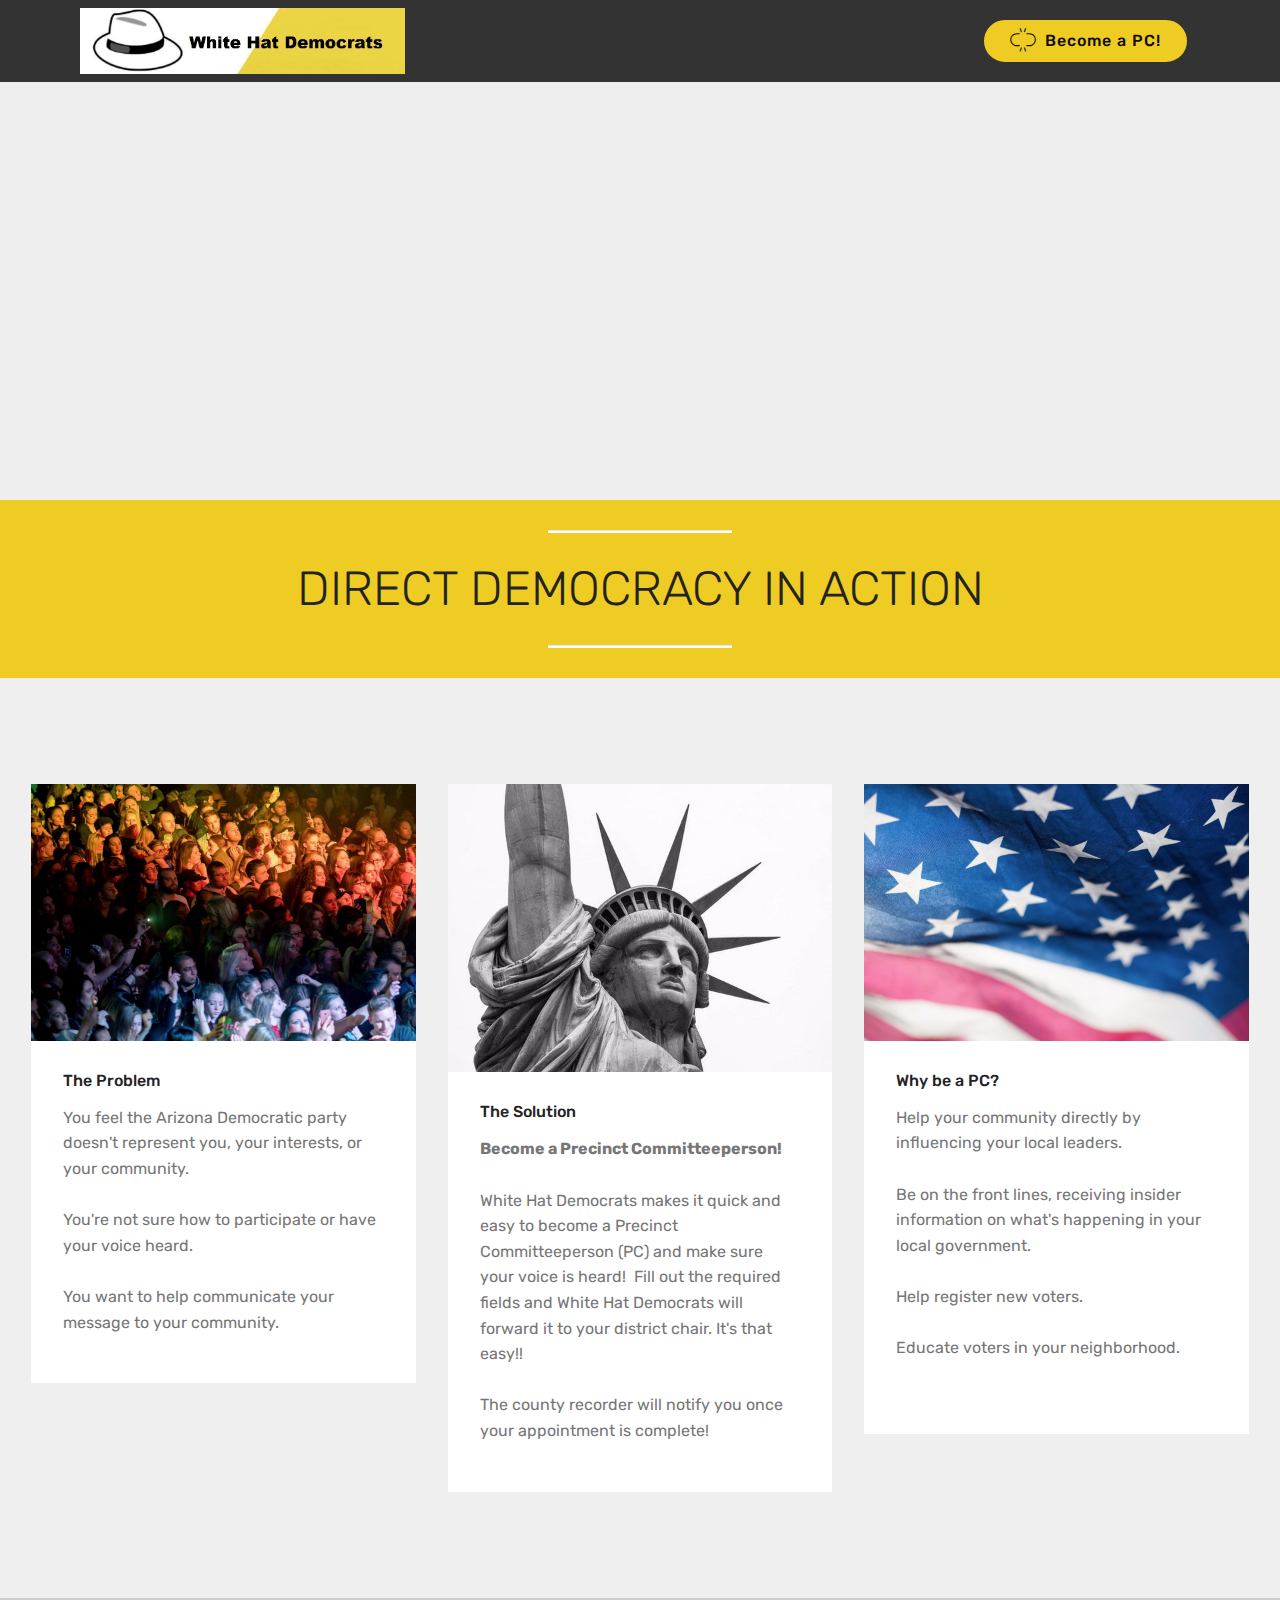
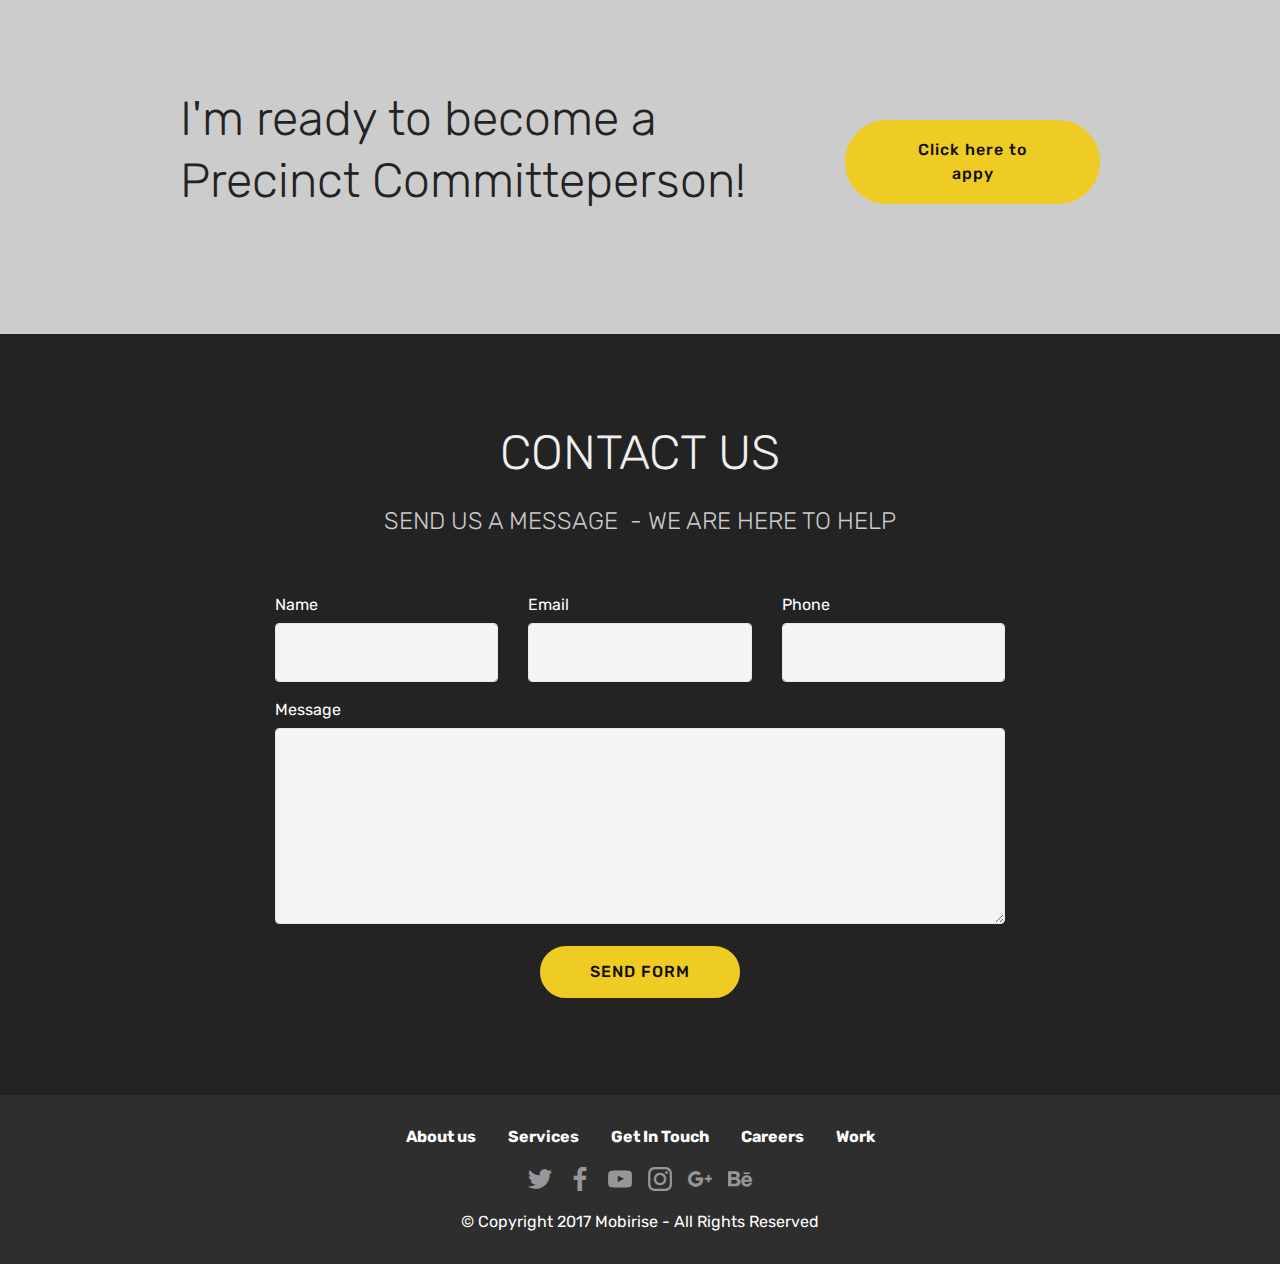
==== commit ae97f034: "create github pages" ====
--- a/index.html
+++ b/index.html
@@ -41,33 +41,22 @@
             <div class="navbar-brand">
                 <span class="navbar-logo">
                     <a href="https://whitehatdemocrats.com" target="_blank">
-                         <img src="assets/images/whd-logo-modheader-937x189.jpg" alt="Mobirise" title="" style="height: 3.8rem;">
+                         <img src="assets/images/whd-logo-modheader-937x189.jpg" alt="Mobirise" title="" style="height: 4.1rem;">
                     </a>
                 </span>
                 <span class="navbar-caption-wrap"><a class="navbar-caption text-white display-4" href="https://mobirise.com"></a></span>
             </div>
         </div>
         <div class="collapse navbar-collapse" id="navbarSupportedContent">
-            <ul class="navbar-nav nav-dropdown" data-app-modern-menu="true"><li class="nav-item">
-                    <a class="nav-link link text-white display-4" href="mailto:lisa.schoop@whitehatdemocrats.com">
-                        <span class="mbri-home mbr-iconfont mbr-iconfont-btn"></span>
-                        Services
-                    </a>
-                </li>
-                <li class="nav-item">
-                    <a class="nav-link link text-white display-4" href="page1.html#content5-b">
-                        <span class="mbri-search mbr-iconfont mbr-iconfont-btn"></span>
-                        About Us
-                    </a>
-                </li></ul>
-            <div class="navbar-buttons mbr-section-btn"><a class="btn btn-sm btn-primary display-4" href="https://whitehatdemocrats.com" target="_blank"><span class="mbri-unlink mbr-iconfont mbr-iconfont-btn"></span>
+            
+            <div class="navbar-buttons mbr-section-btn"><a class="btn btn-sm btn-primary display-4" href="https://mobirise.com"><span class="mbri-unlink mbr-iconfont mbr-iconfont-btn"></span>
                     
                     Become a PC!</a></div>
         </div>
     </nav>
 </section>
 
-<section class="engine"><a href="https://mobirise.ws/n">mobile website maker app</a></section><section class="header1 cid-qAw8Bbe99M" id="header1-0">
+<section class="engine"><a href="https://mobirise.ws/k">develop free website</a></section><section class="header1 cid-qAw8Bbe99M" id="header1-0">
 
     
 
@@ -204,7 +193,7 @@
             <div class="media-container-column col-lg-8" data-form-type="formoid">
                     <div data-form-alert="" hidden="">Thanks for filling out the form!</div>
             
-                    <form class="mbr-form" action="https://mobirise.com/" method="post" data-form-title="Mobirise Form"><input type="hidden" name="email" data-form-email="true" value="Kd56dJWKt0hW1gH2opGyXkgpQszN5Iad/mopHt2jd8FlxFhOiEeql3e9HlOyi9xA3XR8OEaUcjYDYjEveNafQPYVU2ULKgHtfQI+8igLWVPYqjICWGBkIjg2spCxFhir" data-form-field="Email">
+                    <form class="mbr-form" action="https://mobirise.com/" method="post" data-form-title="Mobirise Form"><input type="hidden" name="email" data-form-email="true" value="jR2J9F4ZT1i+WwhiCby2tAjjPmq1beWWq6zEnLxnqrLwpsz/o6JUC5DRIIvkuCUVeDzQ8mI7cP0BGf+ytJZ4uV+KGCqKgy9XzTKcY61F00I1FyHOWTxdNZCh63CuZ8bO" data-form-field="Email">
                         <div class="row row-sm-offset">
                             <div class="col-md-4 multi-horizontal" data-for="name">
                                 <div class="form-group">
--- a/assets/mobirise/css/mbr-additional.css
+++ b/assets/mobirise/css/mbr-additional.css
@@ -1375,7 +1375,7 @@
 .cid-qAw8Bbe99M {
   padding-top: 90px;
   padding-bottom: 90px;
-  background-image: url("../../../assets/images/17457431-10210457537567032-1012759586396834361-n-1-960x720.jpg");
+  background-image: url("../../../assets/images/17457431-10210457537567032-1012759586396834361-n-1-960x7200.jpg");
 }
 .cid-qAw8Bbe99M H1 {
   text-align: center;
@@ -1943,6 +1943,126 @@
 .cid-qIl8Q2g1LT .media-container-row .row-copirayt p {
   width: 100%;
 }
+.cid-qAw8Bbe99M {
+  padding-top: 90px;
+  padding-bottom: 90px;
+  background-image: url("../../../assets/images/17457431-10210457537567032-1012759586396834361-n-1-960x7200.jpg");
+}
+.cid-qAw8Bbe99M H1 {
+  text-align: center;
+  color: #ffffff;
+}
+.cid-qACuIskZ4z {
+  padding-top: 30px;
+  padding-bottom: 30px;
+  background-color: #eecc23;
+}
+.cid-qACuIskZ4z .line {
+  background-color: #ffffff;
+  color: #ffffff;
+  align: center;
+  height: 2px;
+  margin: 0 auto;
+}
+.cid-qACuIskZ4z .section-text {
+  padding: 2rem 0;
+  color: #232323;
+}
+.cid-qACuIskZ4z .inner-container {
+  margin: 0 auto;
+}
+@media (max-width: 768px) {
+  .cid-qACuIskZ4z .inner-container {
+    width: 100% !important;
+  }
+}
+.cid-qIkkesQd4a {
+  padding-top: 90px;
+  padding-bottom: 90px;
+  background-color: #efefef;
+}
+.cid-qIkkesQd4a .card-img {
+  background-color: #fff;
+}
+.cid-qIkkesQd4a .card-box {
+  background-color: #ffffff;
+  padding: 2rem;
+}
+.cid-qIkkesQd4a h4 {
+  font-weight: 500;
+  margin-bottom: 0;
+  text-align: left;
+}
+.cid-qIkkesQd4a p {
+  text-align: left;
+}
+.cid-qIkkesQd4a .mbr-text {
+  color: #767676;
+  text-align: left;
+}
+.cid-qIkkesQd4a .card-wrapper {
+  height: 100%;
+  box-shadow: 0px 0px 0px 0px rgba(0, 0, 0, 0);
+  transition: box-shadow 0.3s;
+}
+.cid-qIkkesQd4a .card-wrapper:hover {
+  box-shadow: 0px 0px 30px 0px rgba(0, 0, 0, 0.05);
+  transition: box-shadow 0.3s;
+}
+@media (min-width: 992px) {
+  .cid-qIkkesQd4a .my-col {
+    flex: 0 0 20%;
+    max-width: 20%;
+    padding: 15px;
+  }
+}
+.cid-qIkkesQd4a .card-title {
+  text-align: left;
+}
+.cid-qIkqP3IsdS {
+  padding-top: 90px;
+  padding-bottom: 90px;
+  background-color: #cccccc;
+}
+.cid-qIkqP3IsdS .mbr-section-subtitle {
+  color: #232323;
+}
+.cid-qIkqP3IsdS .btn {
+  margin: 0 0 .5rem 0;
+}
+.cid-qIknwatj5j {
+  padding-top: 90px;
+  padding-bottom: 90px;
+  background-color: #232323;
+}
+.cid-qIknwatj5j .title {
+  margin-bottom: 2rem;
+}
+.cid-qIknwatj5j .mbr-section-subtitle {
+  color: #cccccc;
+}
+.cid-qIknwatj5j a:not([href]):not([tabindex]) {
+  color: #fff;
+  border-radius: 3px;
+}
+.cid-qIknwatj5j a.btn-white:not([href]):not([tabindex]) {
+  color: #333;
+}
+.cid-qIknwatj5j .multi-horizontal {
+  flex-grow: 1;
+  -webkit-flex-grow: 1;
+  max-width: 100%;
+}
+.cid-qIknwatj5j .input-group-btn {
+  display: block;
+  text-align: center;
+}
+.cid-qIknwatj5j H2 {
+  color: #efefef;
+}
+.cid-qIknwatj5j LABEL {
+  color: #ffffff;
+}
 .cid-qIkEv9grt4 .navbar {
   padding: .5rem 0;
   background: #333333;
@@ -2324,14 +2444,116 @@
 .cid-qIkEv9grt4 .dropdown-item:hover {
   color: #c1c1c1 !important;
 }
-.cid-qIl7ihtbZk {
-  padding-top: 60px;
-  padding-bottom: 60px;
-  background-image: url("../../../assets/images/desert-stock-photo-165846-425x283.jpg");
+.cid-qIl8Q2g1LT {
+  padding-top: 30px;
+  padding-bottom: 30px;
+  background-color: #2e2e2e;
+}
+.cid-qIl8Q2g1LT .row-links {
+  width: 100%;
+  justify-content: center;
+}
+.cid-qIl8Q2g1LT .social-row {
+  width: 100%;
+  justify-content: center;
+}
+.cid-qIl8Q2g1LT .media-container-row {
+  flex-direction: column;
+  justify-content: center;
+  align-items: center;
+}
+.cid-qIl8Q2g1LT .media-container-row .foot-menu {
+  list-style: none;
+  display: flex;
+  justify-content: center;
+  flex-wrap: wrap;
+  padding: 0;
+  margin-bottom: 0;
+}
+.cid-qIl8Q2g1LT .media-container-row .foot-menu li {
+  padding: 0 1rem 1rem 1rem;
+}
+.cid-qIl8Q2g1LT .media-container-row .foot-menu li p {
+  margin: 0;
+}
+.cid-qIl8Q2g1LT .media-container-row .social-list {
+  padding-left: 0;
+  margin-bottom: 0;
+  list-style: none;
+  display: flex;
+  flex-wrap: wrap;
+  justify-content: flex-end;
+  -webkit-justify-content: flex-end;
+}
+.cid-qIl8Q2g1LT .media-container-row .social-list .mbr-iconfont-social {
+  font-size: 1.5rem;
+  color: #ffffff;
+}
+.cid-qIl8Q2g1LT .media-container-row .social-list .soc-item {
+  margin: 0 .5rem;
+}
+.cid-qIl8Q2g1LT .media-container-row .social-list a {
+  margin: 0;
+  opacity: .5;
+  -webkit-transition: .2s linear;
+  transition: .2s linear;
+}
+.cid-qIl8Q2g1LT .media-container-row .social-list a:hover {
+  opacity: 1;
+}
+@media (max-width: 767px) {
+  .cid-qIl8Q2g1LT .media-container-row .social-list {
+    justify-content: center;
+    -webkit-justify-content: center;
+  }
+}
+.cid-qIl8Q2g1LT .media-container-row .row-copirayt {
+  word-break: break-word;
+  width: 100%;
+}
+.cid-qIl8Q2g1LT .media-container-row .row-copirayt p {
+  width: 100%;
+}
+.cid-qIl7GQK7SB {
+  padding-top: 90px;
+  padding-bottom: 90px;
+  background-color: #f9f9f9;
+}
+.cid-qIl7GQK7SB .mbr-section-subtitle {
+  color: #767676;
+}
+.cid-qIl7GQK7SB .media-row {
+  display: flex;
+  justify-content: center;
+}
+.cid-qIl7GQK7SB .team-item {
+  transition: all .2s;
+  margin-bottom: 2rem;
+}
+.cid-qIl7GQK7SB .team-item .item-image img {
+  width: 100%;
+}
+.cid-qIl7GQK7SB .team-item .item-name p {
+  margin-bottom: 0;
+}
+.cid-qIl7GQK7SB .team-item .item-role p {
+  margin-bottom: 0;
+}
+.cid-qIl7GQK7SB .team-item .item-social {
+  display: flex;
+  flex-wrap: wrap;
+  justify-content: center;
+}
+.cid-qIl7GQK7SB .team-item .item-social .socicon {
+  color: #232323;
+  font-size: 17px;
+}
+.cid-qIl7GQK7SB .team-item .item-caption {
+  background: #efefef;
 }
 .cid-qIl7D7p4oY {
-  padding-top: 60px;
-  padding-bottom: 60px;
+  padding-top: 120px;
+  padding-bottom: 45px;
   background-color: #ffffff;
 }
 .cid-qIl7D7p4oY .counter-container {
@@ -2365,43 +2587,6 @@
   height: 40px;
   border-radius: 50%;
 }
-.cid-qIl7GQK7SB {
-  padding-top: 90px;
-  padding-bottom: 90px;
-  background-color: #f9f9f9;
-}
-.cid-qIl7GQK7SB .mbr-section-subtitle {
-  color: #767676;
-}
-.cid-qIl7GQK7SB .media-row {
-  display: flex;
-  justify-content: center;
-}
-.cid-qIl7GQK7SB .team-item {
-  transition: all .2s;
-  margin-bottom: 2rem;
-}
-.cid-qIl7GQK7SB .team-item .item-image img {
-  width: 100%;
-}
-.cid-qIl7GQK7SB .team-item .item-name p {
-  margin-bottom: 0;
-}
-.cid-qIl7GQK7SB .team-item .item-role p {
-  margin-bottom: 0;
-}
-.cid-qIl7GQK7SB .team-item .item-social {
-  display: flex;
-  flex-wrap: wrap;
-  justify-content: center;
-}
-.cid-qIl7GQK7SB .team-item .item-social .socicon {
-  color: #232323;
-  font-size: 17px;
-}
-.cid-qIl7GQK7SB .team-item .item-caption {
-  background: #efefef;
-}
 .cid-qIl7KYxG6N {
   padding-top: 30px;
   padding-bottom: 30px;
@@ -2472,3 +2657,908 @@
 .cid-qIl7KYxG6N .media-container-row .row-copirayt p {
   width: 100%;
 }
+.cid-qIlcVV9kHa .navbar {
+  padding: .5rem 0;
+  background: #333333;
+  transition: none;
+  min-height: 77px;
+}
+.cid-qIlcVV9kHa .navbar-dropdown.bg-color.transparent.opened {
+  background: #333333;
+}
+.cid-qIlcVV9kHa a {
+  font-style: normal;
+}
+.cid-qIlcVV9kHa .nav-item span {
+  padding-right: 0.4em;
+  line-height: 0.5em;
+  vertical-align: text-bottom;
+  position: relative;
+  text-decoration: none;
+}
+.cid-qIlcVV9kHa .nav-item a {
+  display: flex;
+  align-items: center;
+  justify-content: center;
+  padding: 0.7rem 0 !important;
+  margin: 0rem .65rem !important;
+}
+.cid-qIlcVV9kHa .nav-item:focus,
+.cid-qIlcVV9kHa .nav-link:focus {
+  outline: none;
+}
+.cid-qIlcVV9kHa .btn {
+  padding: 0.4rem 1.5rem;
+  display: inline-flex;
+  align-items: center;
+}
+.cid-qIlcVV9kHa .btn .mbr-iconfont {
+  font-size: 1.6rem;
+}
+.cid-qIlcVV9kHa .menu-logo {
+  margin-right: auto;
+}
+.cid-qIlcVV9kHa .menu-logo .navbar-brand {
+  display: flex;
+  margin-left: 5rem;
+  padding: 0;
+  transition: padding .2s;
+  min-height: 3.8rem;
+  align-items: center;
+}
+.cid-qIlcVV9kHa .menu-logo .navbar-brand .navbar-caption-wrap {
+  display: -webkit-flex;
+  -webkit-align-items: center;
+  align-items: center;
+  word-break: break-word;
+  min-width: 7rem;
+  margin: .3rem 0;
+}
+.cid-qIlcVV9kHa .menu-logo .navbar-brand .navbar-caption-wrap .navbar-caption {
+  line-height: 1.2rem !important;
+  padding-right: 2rem;
+}
+.cid-qIlcVV9kHa .menu-logo .navbar-brand .navbar-logo {
+  font-size: 4rem;
+  transition: font-size 0.25s;
+}
+.cid-qIlcVV9kHa .menu-logo .navbar-brand .navbar-logo img {
+  display: flex;
+}
+.cid-qIlcVV9kHa .menu-logo .navbar-brand .navbar-logo .mbr-iconfont {
+  transition: font-size 0.25s;
+}
+.cid-qIlcVV9kHa .navbar-toggleable-sm .navbar-collapse {
+  justify-content: flex-end;
+  -webkit-justify-content: flex-end;
+  padding-right: 5rem;
+  width: auto;
+}
+.cid-qIlcVV9kHa .navbar-toggleable-sm .navbar-collapse .navbar-nav {
+  flex-wrap: wrap;
+  -webkit-flex-wrap: wrap;
+  padding-left: 0;
+}
+.cid-qIlcVV9kHa .navbar-toggleable-sm .navbar-collapse .navbar-nav .nav-item {
+  -webkit-align-self: center;
+  align-self: center;
+}
+.cid-qIlcVV9kHa .navbar-toggleable-sm .navbar-collapse .navbar-buttons {
+  padding-left: 0;
+  padding-bottom: 0;
+}
+.cid-qIlcVV9kHa .dropdown .dropdown-menu {
+  background: #333333;
+  display: none;
+  position: absolute;
+  min-width: 5rem;
+  padding-top: 1.4rem;
+  padding-bottom: 1.4rem;
+  text-align: left;
+}
+.cid-qIlcVV9kHa .dropdown .dropdown-menu .dropdown-item {
+  width: auto;
+  padding: 0.235em 1.5385em 0.235em 1.5385em !important;
+}
+.cid-qIlcVV9kHa .dropdown .dropdown-menu .dropdown-item::after {
+  right: 0.5rem;
+}
+.cid-qIlcVV9kHa .dropdown .dropdown-menu .dropdown-submenu {
+  margin: 0;
+}
+.cid-qIlcVV9kHa .dropdown.open > .dropdown-menu {
+  display: block;
+}
+.cid-qIlcVV9kHa .navbar-toggleable-sm.opened:after {
+  position: absolute;
+  width: 100vw;
+  height: 100vh;
+  content: '';
+  background-color: rgba(0, 0, 0, 0.1);
+  left: 0;
+  bottom: 0;
+  transform: translateY(100%);
+  -webkit-transform: translateY(100%);
+  z-index: 1000;
+}
+.cid-qIlcVV9kHa .navbar.navbar-short {
+  min-height: 60px;
+  transition: all .2s;
+}
+.cid-qIlcVV9kHa .navbar.navbar-short .navbar-toggler-right {
+  top: 20px;
+}
+.cid-qIlcVV9kHa .navbar.navbar-short .navbar-logo a {
+  font-size: 2.5rem !important;
+  line-height: 2.5rem;
+  transition: font-size 0.25s;
+}
+.cid-qIlcVV9kHa .navbar.navbar-short .navbar-logo a .mbr-iconfont {
+  font-size: 2.5rem !important;
+}
+.cid-qIlcVV9kHa .navbar.navbar-short .navbar-logo a img {
+  height: 3rem !important;
+}
+.cid-qIlcVV9kHa .navbar.navbar-short .navbar-brand {
+  min-height: 3rem;
+}
+.cid-qIlcVV9kHa button.navbar-toggler {
+  width: 31px;
+  height: 18px;
+  cursor: pointer;
+  transition: all .2s;
+  top: 1.5rem;
+  right: 1rem;
+}
+.cid-qIlcVV9kHa button.navbar-toggler:focus {
+  outline: none;
+}
+.cid-qIlcVV9kHa button.navbar-toggler .hamburger span {
+  position: absolute;
+  right: 0;
+  width: 30px;
+  height: 2px;
+  border-right: 5px;
+  background-color: #ffffff;
+}
+.cid-qIlcVV9kHa button.navbar-toggler .hamburger span:nth-child(1) {
+  top: 0;
+  transition: all .2s;
+}
+.cid-qIlcVV9kHa button.navbar-toggler .hamburger span:nth-child(2) {
+  top: 8px;
+  transition: all .15s;
+}
+.cid-qIlcVV9kHa button.navbar-toggler .hamburger span:nth-child(3) {
+  top: 8px;
+  transition: all .15s;
+}
+.cid-qIlcVV9kHa button.navbar-toggler .hamburger span:nth-child(4) {
+  top: 16px;
+  transition: all .2s;
+}
+.cid-qIlcVV9kHa nav.opened .hamburger span:nth-child(1) {
+  top: 8px;
+  width: 0;
+  opacity: 0;
+  right: 50%;
+  transition: all .2s;
+}
+.cid-qIlcVV9kHa nav.opened .hamburger span:nth-child(2) {
+  -webkit-transform: rotate(45deg);
+  transform: rotate(45deg);
+  transition: all .25s;
+}
+.cid-qIlcVV9kHa nav.opened .hamburger span:nth-child(3) {
+  -webkit-transform: rotate(-45deg);
+  transform: rotate(-45deg);
+  transition: all .25s;
+}
+.cid-qIlcVV9kHa nav.opened .hamburger span:nth-child(4) {
+  top: 8px;
+  width: 0;
+  opacity: 0;
+  right: 50%;
+  transition: all .2s;
+}
+.cid-qIlcVV9kHa .collapsed.navbar-expand {
+  flex-direction: column;
+}
+.cid-qIlcVV9kHa .collapsed .btn {
+  display: flex;
+}
+.cid-qIlcVV9kHa .collapsed .navbar-collapse {
+  display: none !important;
+  padding-right: 0 !important;
+}
+.cid-qIlcVV9kHa .collapsed .navbar-collapse.collapsing,
+.cid-qIlcVV9kHa .collapsed .navbar-collapse.show {
+  display: block !important;
+}
+.cid-qIlcVV9kHa .collapsed .navbar-collapse.collapsing .navbar-nav,
+.cid-qIlcVV9kHa .collapsed .navbar-collapse.show .navbar-nav {
+  display: block;
+  text-align: center;
+}
+.cid-qIlcVV9kHa .collapsed .navbar-collapse.collapsing .navbar-nav .nav-item,
+.cid-qIlcVV9kHa .collapsed .navbar-collapse.show .navbar-nav .nav-item {
+  clear: both;
+}
+.cid-qIlcVV9kHa .collapsed .navbar-collapse.collapsing .navbar-buttons,
+.cid-qIlcVV9kHa .collapsed .navbar-collapse.show .navbar-buttons {
+  text-align: center;
+}
+.cid-qIlcVV9kHa .collapsed .navbar-collapse.collapsing .navbar-buttons:last-child,
+.cid-qIlcVV9kHa .collapsed .navbar-collapse.show .navbar-buttons:last-child {
+  margin-bottom: 1rem;
+}
+.cid-qIlcVV9kHa .collapsed button.navbar-toggler {
+  display: block;
+}
+.cid-qIlcVV9kHa .collapsed .navbar-brand {
+  margin-left: 1rem !important;
+}
+.cid-qIlcVV9kHa .collapsed .navbar-toggleable-sm {
+  flex-direction: column;
+  -webkit-flex-direction: column;
+}
+.cid-qIlcVV9kHa .collapsed .dropdown .dropdown-menu {
+  width: 100%;
+  text-align: center;
+  position: relative;
+  opacity: 0;
+  display: block;
+  height: 0;
+  visibility: hidden;
+  padding: 0;
+  transition-duration: .5s;
+  transition-property: opacity,padding,height;
+}
+.cid-qIlcVV9kHa .collapsed .dropdown.open > .dropdown-menu {
+  position: relative;
+  opacity: 1;
+  height: auto;
+  padding: 1.4rem 0;
+  visibility: visible;
+}
+.cid-qIlcVV9kHa .collapsed .dropdown .dropdown-submenu {
+  left: 0;
+  text-align: center;
+  width: 100%;
+}
+.cid-qIlcVV9kHa .collapsed .dropdown .dropdown-toggle[data-toggle="dropdown-submenu"]::after {
+  margin-top: 0;
+  position: inherit;
+  right: 0;
+  top: 50%;
+  display: inline-block;
+  width: 0;
+  height: 0;
+  margin-left: .3em;
+  vertical-align: middle;
+  content: "";
+  border-top: .30em solid;
+  border-right: .30em solid transparent;
+  border-left: .30em solid transparent;
+}
+@media (max-width: 991px) {
+  .cid-qIlcVV9kHa .navbar-expand {
+    flex-direction: column;
+  }
+  .cid-qIlcVV9kHa img {
+    height: 3.8rem !important;
+  }
+  .cid-qIlcVV9kHa .btn {
+    display: flex;
+  }
+  .cid-qIlcVV9kHa button.navbar-toggler {
+    display: block;
+  }
+  .cid-qIlcVV9kHa .navbar-brand {
+    margin-left: 1rem !important;
+  }
+  .cid-qIlcVV9kHa .navbar-toggleable-sm {
+    flex-direction: column;
+    -webkit-flex-direction: column;
+  }
+  .cid-qIlcVV9kHa .navbar-collapse {
+    display: none !important;
+    padding-right: 0 !important;
+  }
+  .cid-qIlcVV9kHa .navbar-collapse.collapsing,
+  .cid-qIlcVV9kHa .navbar-collapse.show {
+    display: block !important;
+  }
+  .cid-qIlcVV9kHa .navbar-collapse.collapsing .navbar-nav,
+  .cid-qIlcVV9kHa .navbar-collapse.show .navbar-nav {
+    display: block;
+    text-align: center;
+  }
+  .cid-qIlcVV9kHa .navbar-collapse.collapsing .navbar-nav .nav-item,
+  .cid-qIlcVV9kHa .navbar-collapse.show .navbar-nav .nav-item {
+    clear: both;
+  }
+  .cid-qIlcVV9kHa .navbar-collapse.collapsing .navbar-buttons,
+  .cid-qIlcVV9kHa .navbar-collapse.show .navbar-buttons {
+    text-align: center;
+  }
+  .cid-qIlcVV9kHa .navbar-collapse.collapsing .navbar-buttons:last-child,
+  .cid-qIlcVV9kHa .navbar-collapse.show .navbar-buttons:last-child {
+    margin-bottom: 1rem;
+  }
+  .cid-qIlcVV9kHa .dropdown .dropdown-menu {
+    width: 100%;
+    text-align: center;
+    position: relative;
+    opacity: 0;
+    display: block;
+    height: 0;
+    visibility: hidden;
+    padding: 0;
+    transition-duration: .5s;
+    transition-property: opacity,padding,height;
+  }
+  .cid-qIlcVV9kHa .dropdown.open > .dropdown-menu {
+    position: relative;
+    opacity: 1;
+    height: auto;
+    padding: 1.4rem 0;
+    visibility: visible;
+  }
+  .cid-qIlcVV9kHa .dropdown .dropdown-submenu {
+    left: 0;
+    text-align: center;
+    width: 100%;
+  }
+  .cid-qIlcVV9kHa .dropdown .dropdown-toggle[data-toggle="dropdown-submenu"]::after {
+    margin-top: 0;
+    position: inherit;
+    right: 0;
+    top: 50%;
+    display: inline-block;
+    width: 0;
+    height: 0;
+    margin-left: .3em;
+    vertical-align: middle;
+    content: "";
+    border-top: .30em solid;
+    border-right: .30em solid transparent;
+    border-left: .30em solid transparent;
+  }
+}
+@media (min-width: 767px) {
+  .cid-qIlcVV9kHa .menu-logo {
+    flex-shrink: 0;
+  }
+}
+.cid-qIlcVV9kHa .navbar-collapse {
+  flex-basis: auto;
+}
+.cid-qIlcVV9kHa .nav-link:hover,
+.cid-qIlcVV9kHa .dropdown-item:hover {
+  color: #c1c1c1 !important;
+}
+.cid-qIl7GQK7SB {
+  padding-top: 90px;
+  padding-bottom: 90px;
+  background-color: #f9f9f9;
+}
+.cid-qIl7GQK7SB .mbr-section-subtitle {
+  color: #767676;
+}
+.cid-qIl7GQK7SB .media-row {
+  display: flex;
+  justify-content: center;
+}
+.cid-qIl7GQK7SB .team-item {
+  transition: all .2s;
+  margin-bottom: 2rem;
+}
+.cid-qIl7GQK7SB .team-item .item-image img {
+  width: 100%;
+}
+.cid-qIl7GQK7SB .team-item .item-name p {
+  margin-bottom: 0;
+}
+.cid-qIl7GQK7SB .team-item .item-role p {
+  margin-bottom: 0;
+}
+.cid-qIl7GQK7SB .team-item .item-social {
+  display: flex;
+  flex-wrap: wrap;
+  justify-content: center;
+}
+.cid-qIl7GQK7SB .team-item .item-social .socicon {
+  color: #232323;
+  font-size: 17px;
+}
+.cid-qIl7GQK7SB .team-item .item-caption {
+  background: #efefef;
+}
+.cid-qIl7D7p4oY {
+  padding-top: 120px;
+  padding-bottom: 45px;
+  background-color: #ffffff;
+}
+.cid-qIl7D7p4oY .counter-container {
+  color: #767676;
+}
+.cid-qIl7D7p4oY .counter-container ol {
+  margin-bottom: 0;
+  counter-reset: myCounter;
+}
+.cid-qIl7D7p4oY .counter-container ol li {
+  margin-bottom: 1rem;
+}
+.cid-qIl7D7p4oY .counter-container ol li {
+  list-style: none;
+  padding-left: .5rem;
+}
+.cid-qIl7D7p4oY .counter-container ol li:before {
+  position: absolute;
+  left: 0px;
+  margin-top: -10px;
+  counter-increment: myCounter;
+  content: counter(myCounter);
+  display: inline-block;
+  text-align: center;
+  margin: 5px 10px;
+  line-height: 40px;
+  transition: all .2s;
+  color: #ffffff;
+  background: #149dcc;
+  width: 40px;
+  height: 40px;
+  border-radius: 50%;
+}
+.cid-qIl7KYxG6N {
+  padding-top: 30px;
+  padding-bottom: 30px;
+  background-color: #2e2e2e;
+}
+.cid-qIl7KYxG6N .row-links {
+  width: 100%;
+  justify-content: center;
+}
+.cid-qIl7KYxG6N .social-row {
+  width: 100%;
+  justify-content: center;
+}
+.cid-qIl7KYxG6N .media-container-row {
+  flex-direction: column;
+  justify-content: center;
+  align-items: center;
+}
+.cid-qIl7KYxG6N .media-container-row .foot-menu {
+  list-style: none;
+  display: flex;
+  justify-content: center;
+  flex-wrap: wrap;
+  padding: 0;
+  margin-bottom: 0;
+}
+.cid-qIl7KYxG6N .media-container-row .foot-menu li {
+  padding: 0 1rem 1rem 1rem;
+}
+.cid-qIl7KYxG6N .media-container-row .foot-menu li p {
+  margin: 0;
+}
+.cid-qIl7KYxG6N .media-container-row .social-list {
+  padding-left: 0;
+  margin-bottom: 0;
+  list-style: none;
+  display: flex;
+  flex-wrap: wrap;
+  justify-content: flex-end;
+  -webkit-justify-content: flex-end;
+}
+.cid-qIl7KYxG6N .media-container-row .social-list .mbr-iconfont-social {
+  font-size: 1.5rem;
+  color: #ffffff;
+}
+.cid-qIl7KYxG6N .media-container-row .social-list .soc-item {
+  margin: 0 .5rem;
+}
+.cid-qIl7KYxG6N .media-container-row .social-list a {
+  margin: 0;
+  opacity: .5;
+  -webkit-transition: .2s linear;
+  transition: .2s linear;
+}
+.cid-qIl7KYxG6N .media-container-row .social-list a:hover {
+  opacity: 1;
+}
+@media (max-width: 767px) {
+  .cid-qIl7KYxG6N .media-container-row .social-list {
+    justify-content: center;
+    -webkit-justify-content: center;
+  }
+}
+.cid-qIl7KYxG6N .media-container-row .row-copirayt {
+  word-break: break-word;
+  width: 100%;
+}
+.cid-qIl7KYxG6N .media-container-row .row-copirayt p {
+  width: 100%;
+}
+.cid-qIlcVV9kHa .navbar {
+  padding: .5rem 0;
+  background: #333333;
+  transition: none;
+  min-height: 77px;
+}
+.cid-qIlcVV9kHa .navbar-dropdown.bg-color.transparent.opened {
+  background: #333333;
+}
+.cid-qIlcVV9kHa a {
+  font-style: normal;
+}
+.cid-qIlcVV9kHa .nav-item span {
+  padding-right: 0.4em;
+  line-height: 0.5em;
+  vertical-align: text-bottom;
+  position: relative;
+  text-decoration: none;
+}
+.cid-qIlcVV9kHa .nav-item a {
+  display: flex;
+  align-items: center;
+  justify-content: center;
+  padding: 0.7rem 0 !important;
+  margin: 0rem .65rem !important;
+}
+.cid-qIlcVV9kHa .nav-item:focus,
+.cid-qIlcVV9kHa .nav-link:focus {
+  outline: none;
+}
+.cid-qIlcVV9kHa .btn {
+  padding: 0.4rem 1.5rem;
+  display: inline-flex;
+  align-items: center;
+}
+.cid-qIlcVV9kHa .btn .mbr-iconfont {
+  font-size: 1.6rem;
+}
+.cid-qIlcVV9kHa .menu-logo {
+  margin-right: auto;
+}
+.cid-qIlcVV9kHa .menu-logo .navbar-brand {
+  display: flex;
+  margin-left: 5rem;
+  padding: 0;
+  transition: padding .2s;
+  min-height: 3.8rem;
+  align-items: center;
+}
+.cid-qIlcVV9kHa .menu-logo .navbar-brand .navbar-caption-wrap {
+  display: -webkit-flex;
+  -webkit-align-items: center;
+  align-items: center;
+  word-break: break-word;
+  min-width: 7rem;
+  margin: .3rem 0;
+}
+.cid-qIlcVV9kHa .menu-logo .navbar-brand .navbar-caption-wrap .navbar-caption {
+  line-height: 1.2rem !important;
+  padding-right: 2rem;
+}
+.cid-qIlcVV9kHa .menu-logo .navbar-brand .navbar-logo {
+  font-size: 4rem;
+  transition: font-size 0.25s;
+}
+.cid-qIlcVV9kHa .menu-logo .navbar-brand .navbar-logo img {
+  display: flex;
+}
+.cid-qIlcVV9kHa .menu-logo .navbar-brand .navbar-logo .mbr-iconfont {
+  transition: font-size 0.25s;
+}
+.cid-qIlcVV9kHa .navbar-toggleable-sm .navbar-collapse {
+  justify-content: flex-end;
+  -webkit-justify-content: flex-end;
+  padding-right: 5rem;
+  width: auto;
+}
+.cid-qIlcVV9kHa .navbar-toggleable-sm .navbar-collapse .navbar-nav {
+  flex-wrap: wrap;
+  -webkit-flex-wrap: wrap;
+  padding-left: 0;
+}
+.cid-qIlcVV9kHa .navbar-toggleable-sm .navbar-collapse .navbar-nav .nav-item {
+  -webkit-align-self: center;
+  align-self: center;
+}
+.cid-qIlcVV9kHa .navbar-toggleable-sm .navbar-collapse .navbar-buttons {
+  padding-left: 0;
+  padding-bottom: 0;
+}
+.cid-qIlcVV9kHa .dropdown .dropdown-menu {
+  background: #333333;
+  display: none;
+  position: absolute;
+  min-width: 5rem;
+  padding-top: 1.4rem;
+  padding-bottom: 1.4rem;
+  text-align: left;
+}
+.cid-qIlcVV9kHa .dropdown .dropdown-menu .dropdown-item {
+  width: auto;
+  padding: 0.235em 1.5385em 0.235em 1.5385em !important;
+}
+.cid-qIlcVV9kHa .dropdown .dropdown-menu .dropdown-item::after {
+  right: 0.5rem;
+}
+.cid-qIlcVV9kHa .dropdown .dropdown-menu .dropdown-submenu {
+  margin: 0;
+}
+.cid-qIlcVV9kHa .dropdown.open > .dropdown-menu {
+  display: block;
+}
+.cid-qIlcVV9kHa .navbar-toggleable-sm.opened:after {
+  position: absolute;
+  width: 100vw;
+  height: 100vh;
+  content: '';
+  background-color: rgba(0, 0, 0, 0.1);
+  left: 0;
+  bottom: 0;
+  transform: translateY(100%);
+  -webkit-transform: translateY(100%);
+  z-index: 1000;
+}
+.cid-qIlcVV9kHa .navbar.navbar-short {
+  min-height: 60px;
+  transition: all .2s;
+}
+.cid-qIlcVV9kHa .navbar.navbar-short .navbar-toggler-right {
+  top: 20px;
+}
+.cid-qIlcVV9kHa .navbar.navbar-short .navbar-logo a {
+  font-size: 2.5rem !important;
+  line-height: 2.5rem;
+  transition: font-size 0.25s;
+}
+.cid-qIlcVV9kHa .navbar.navbar-short .navbar-logo a .mbr-iconfont {
+  font-size: 2.5rem !important;
+}
+.cid-qIlcVV9kHa .navbar.navbar-short .navbar-logo a img {
+  height: 3rem !important;
+}
+.cid-qIlcVV9kHa .navbar.navbar-short .navbar-brand {
+  min-height: 3rem;
+}
+.cid-qIlcVV9kHa button.navbar-toggler {
+  width: 31px;
+  height: 18px;
+  cursor: pointer;
+  transition: all .2s;
+  top: 1.5rem;
+  right: 1rem;
+}
+.cid-qIlcVV9kHa button.navbar-toggler:focus {
+  outline: none;
+}
+.cid-qIlcVV9kHa button.navbar-toggler .hamburger span {
+  position: absolute;
+  right: 0;
+  width: 30px;
+  height: 2px;
+  border-right: 5px;
+  background-color: #ffffff;
+}
+.cid-qIlcVV9kHa button.navbar-toggler .hamburger span:nth-child(1) {
+  top: 0;
+  transition: all .2s;
+}
+.cid-qIlcVV9kHa button.navbar-toggler .hamburger span:nth-child(2) {
+  top: 8px;
+  transition: all .15s;
+}
+.cid-qIlcVV9kHa button.navbar-toggler .hamburger span:nth-child(3) {
+  top: 8px;
+  transition: all .15s;
+}
+.cid-qIlcVV9kHa button.navbar-toggler .hamburger span:nth-child(4) {
+  top: 16px;
+  transition: all .2s;
+}
+.cid-qIlcVV9kHa nav.opened .hamburger span:nth-child(1) {
+  top: 8px;
+  width: 0;
+  opacity: 0;
+  right: 50%;
+  transition: all .2s;
+}
+.cid-qIlcVV9kHa nav.opened .hamburger span:nth-child(2) {
+  -webkit-transform: rotate(45deg);
+  transform: rotate(45deg);
+  transition: all .25s;
+}
+.cid-qIlcVV9kHa nav.opened .hamburger span:nth-child(3) {
+  -webkit-transform: rotate(-45deg);
+  transform: rotate(-45deg);
+  transition: all .25s;
+}
+.cid-qIlcVV9kHa nav.opened .hamburger span:nth-child(4) {
+  top: 8px;
+  width: 0;
+  opacity: 0;
+  right: 50%;
+  transition: all .2s;
+}
+.cid-qIlcVV9kHa .collapsed.navbar-expand {
+  flex-direction: column;
+}
+.cid-qIlcVV9kHa .collapsed .btn {
+  display: flex;
+}
+.cid-qIlcVV9kHa .collapsed .navbar-collapse {
+  display: none !important;
+  padding-right: 0 !important;
+}
+.cid-qIlcVV9kHa .collapsed .navbar-collapse.collapsing,
+.cid-qIlcVV9kHa .collapsed .navbar-collapse.show {
+  display: block !important;
+}
+.cid-qIlcVV9kHa .collapsed .navbar-collapse.collapsing .navbar-nav,
+.cid-qIlcVV9kHa .collapsed .navbar-collapse.show .navbar-nav {
+  display: block;
+  text-align: center;
+}
+.cid-qIlcVV9kHa .collapsed .navbar-collapse.collapsing .navbar-nav .nav-item,
+.cid-qIlcVV9kHa .collapsed .navbar-collapse.show .navbar-nav .nav-item {
+  clear: both;
+}
+.cid-qIlcVV9kHa .collapsed .navbar-collapse.collapsing .navbar-buttons,
+.cid-qIlcVV9kHa .collapsed .navbar-collapse.show .navbar-buttons {
+  text-align: center;
+}
+.cid-qIlcVV9kHa .collapsed .navbar-collapse.collapsing .navbar-buttons:last-child,
+.cid-qIlcVV9kHa .collapsed .navbar-collapse.show .navbar-buttons:last-child {
+  margin-bottom: 1rem;
+}
+.cid-qIlcVV9kHa .collapsed button.navbar-toggler {
+  display: block;
+}
+.cid-qIlcVV9kHa .collapsed .navbar-brand {
+  margin-left: 1rem !important;
+}
+.cid-qIlcVV9kHa .collapsed .navbar-toggleable-sm {
+  flex-direction: column;
+  -webkit-flex-direction: column;
+}
+.cid-qIlcVV9kHa .collapsed .dropdown .dropdown-menu {
+  width: 100%;
+  text-align: center;
+  position: relative;
+  opacity: 0;
+  display: block;
+  height: 0;
+  visibility: hidden;
+  padding: 0;
+  transition-duration: .5s;
+  transition-property: opacity,padding,height;
+}
+.cid-qIlcVV9kHa .collapsed .dropdown.open > .dropdown-menu {
+  position: relative;
+  opacity: 1;
+  height: auto;
+  padding: 1.4rem 0;
+  visibility: visible;
+}
+.cid-qIlcVV9kHa .collapsed .dropdown .dropdown-submenu {
+  left: 0;
+  text-align: center;
+  width: 100%;
+}
+.cid-qIlcVV9kHa .collapsed .dropdown .dropdown-toggle[data-toggle="dropdown-submenu"]::after {
+  margin-top: 0;
+  position: inherit;
+  right: 0;
+  top: 50%;
+  display: inline-block;
+  width: 0;
+  height: 0;
+  margin-left: .3em;
+  vertical-align: middle;
+  content: "";
+  border-top: .30em solid;
+  border-right: .30em solid transparent;
+  border-left: .30em solid transparent;
+}
+@media (max-width: 991px) {
+  .cid-qIlcVV9kHa .navbar-expand {
+    flex-direction: column;
+  }
+  .cid-qIlcVV9kHa img {
+    height: 3.8rem !important;
+  }
+  .cid-qIlcVV9kHa .btn {
+    display: flex;
+  }
+  .cid-qIlcVV9kHa button.navbar-toggler {
+    display: block;
+  }
+  .cid-qIlcVV9kHa .navbar-brand {
+    margin-left: 1rem !important;
+  }
+  .cid-qIlcVV9kHa .navbar-toggleable-sm {
+    flex-direction: column;
+    -webkit-flex-direction: column;
+  }
+  .cid-qIlcVV9kHa .navbar-collapse {
+    display: none !important;
+    padding-right: 0 !important;
+  }
+  .cid-qIlcVV9kHa .navbar-collapse.collapsing,
+  .cid-qIlcVV9kHa .navbar-collapse.show {
+    display: block !important;
+  }
+  .cid-qIlcVV9kHa .navbar-collapse.collapsing .navbar-nav,
+  .cid-qIlcVV9kHa .navbar-collapse.show .navbar-nav {
+    display: block;
+    text-align: center;
+  }
+  .cid-qIlcVV9kHa .navbar-collapse.collapsing .navbar-nav .nav-item,
+  .cid-qIlcVV9kHa .navbar-collapse.show .navbar-nav .nav-item {
+    clear: both;
+  }
+  .cid-qIlcVV9kHa .navbar-collapse.collapsing .navbar-buttons,
+  .cid-qIlcVV9kHa .navbar-collapse.show .navbar-buttons {
+    text-align: center;
+  }
+  .cid-qIlcVV9kHa .navbar-collapse.collapsing .navbar-buttons:last-child,
+  .cid-qIlcVV9kHa .navbar-collapse.show .navbar-buttons:last-child {
+    margin-bottom: 1rem;
+  }
+  .cid-qIlcVV9kHa .dropdown .dropdown-menu {
+    width: 100%;
+    text-align: center;
+    position: relative;
+    opacity: 0;
+    display: block;
+    height: 0;
+    visibility: hidden;
+    padding: 0;
+    transition-duration: .5s;
+    transition-property: opacity,padding,height;
+  }
+  .cid-qIlcVV9kHa .dropdown.open > .dropdown-menu {
+    position: relative;
+    opacity: 1;
+    height: auto;
+    padding: 1.4rem 0;
+    visibility: visible;
+  }
+  .cid-qIlcVV9kHa .dropdown .dropdown-submenu {
+    left: 0;
+    text-align: center;
+    width: 100%;
+  }
+  .cid-qIlcVV9kHa .dropdown .dropdown-toggle[data-toggle="dropdown-submenu"]::after {
+    margin-top: 0;
+    position: inherit;
+    right: 0;
+    top: 50%;
+    display: inline-block;
+    width: 0;
+    height: 0;
+    margin-left: .3em;
+    vertical-align: middle;
+    content: "";
+    border-top: .30em solid;
+    border-right: .30em solid transparent;
+    border-left: .30em solid transparent;
+  }
+}
+@media (min-width: 767px) {
+  .cid-qIlcVV9kHa .menu-logo {
+    flex-shrink: 0;
+  }
+}
+.cid-qIlcVV9kHa .navbar-collapse {
+  flex-basis: auto;
+}
+.cid-qIlcVV9kHa .nav-link:hover,
+.cid-qIlcVV9kHa .dropdown-item:hover {
+  color: #c1c1c1 !important;
+}
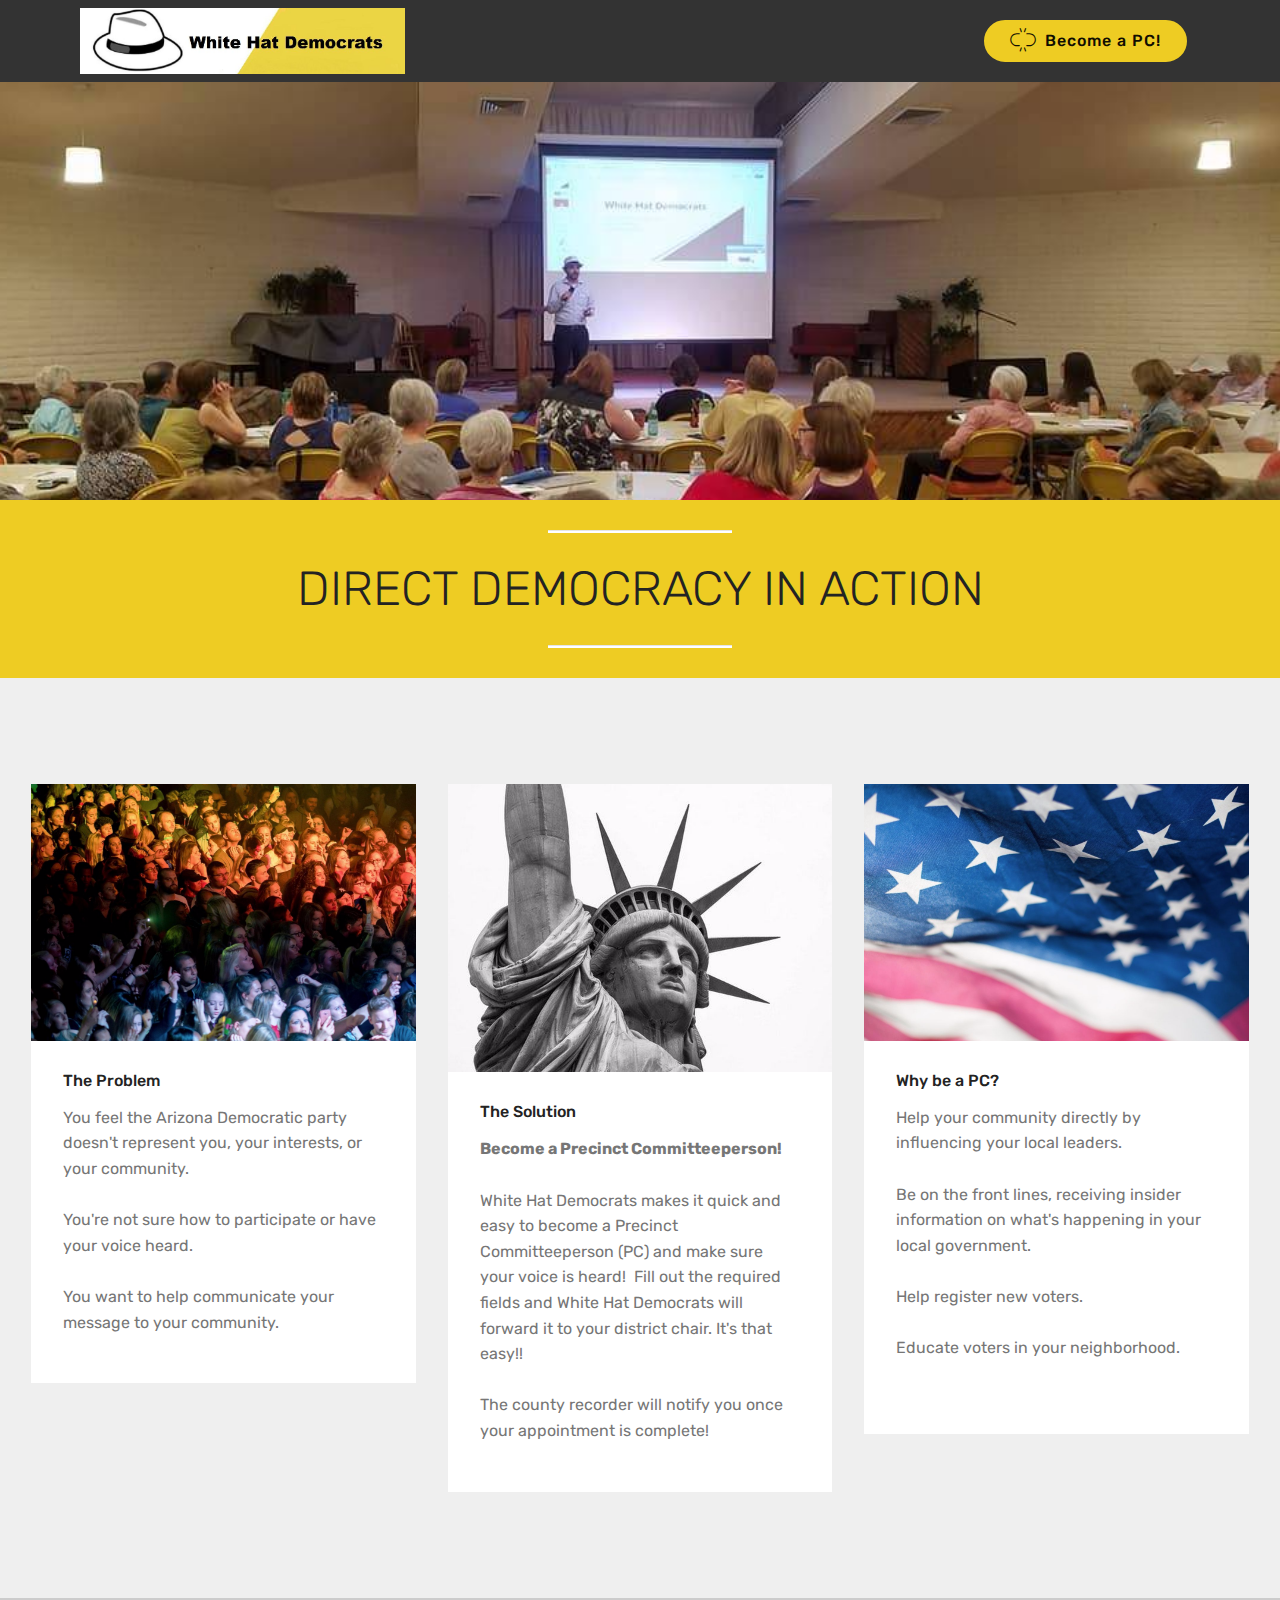
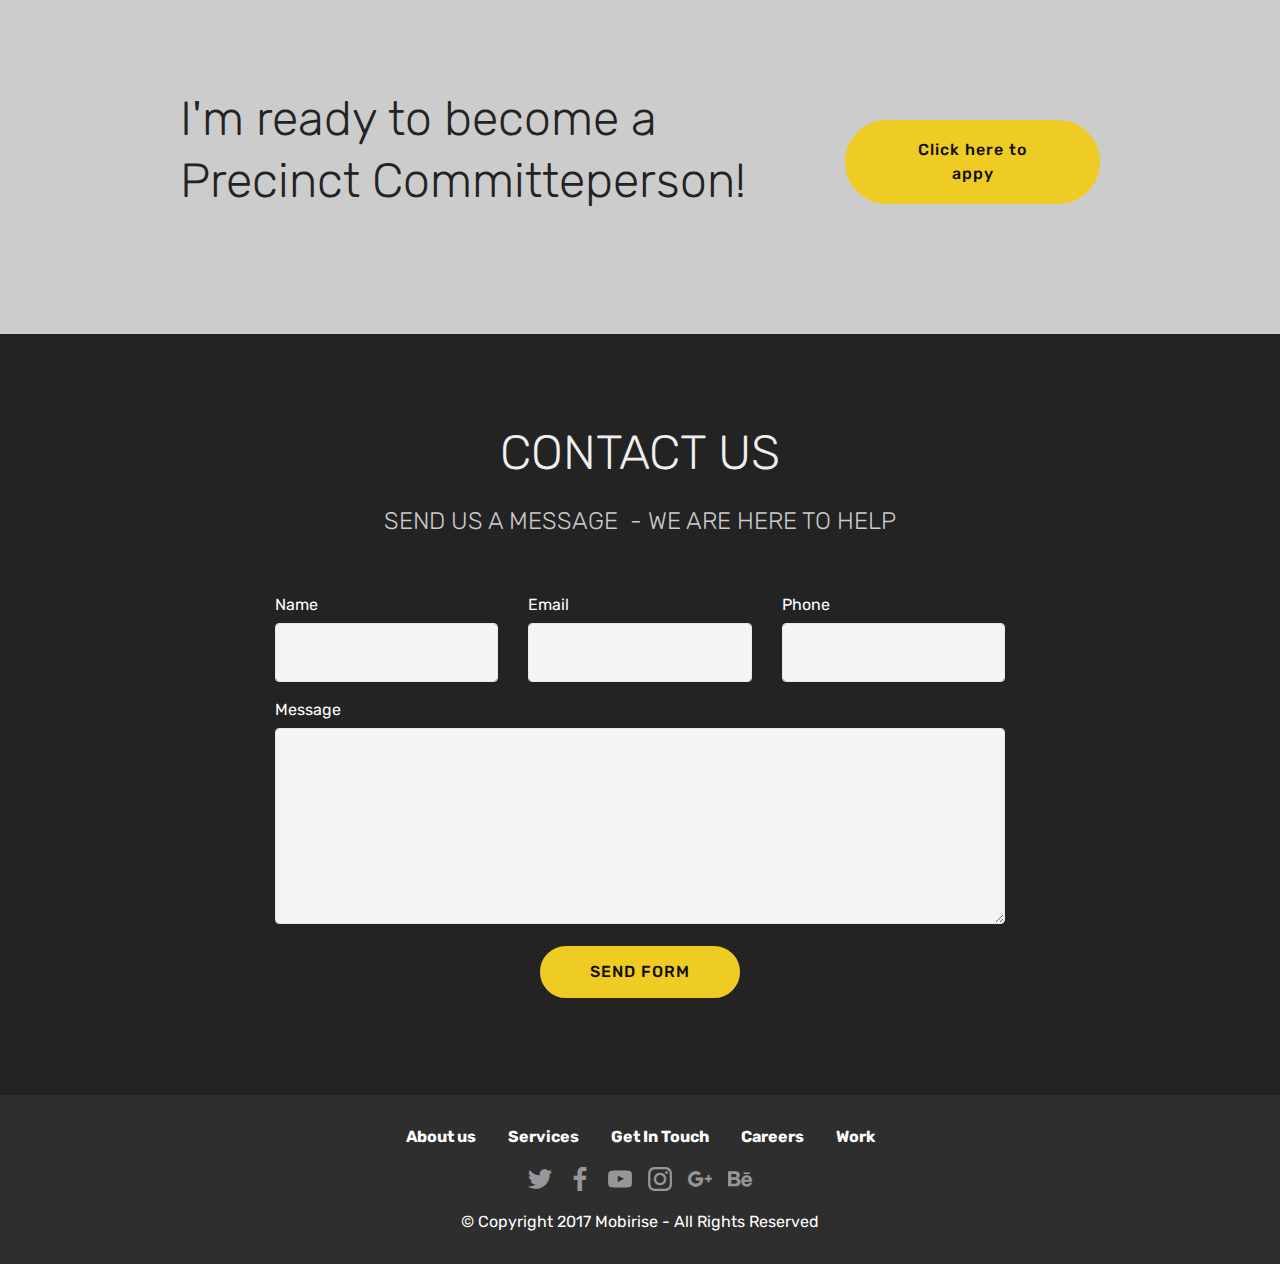
==== commit 78aefcb2: "create github pages" ====
--- a/index.html
+++ b/index.html
@@ -56,7 +56,7 @@
     </nav>
 </section>
 
-<section class="engine"><a href="https://mobirise.ws/k">develop free website</a></section><section class="header1 cid-qAw8Bbe99M" id="header1-0">
+<section class="engine"><a href="https://mobirise.ws/j">design own website</a></section><section class="header1 cid-qAw8Bbe99M" id="header1-0">
 
     
 
@@ -193,7 +193,7 @@
             <div class="media-container-column col-lg-8" data-form-type="formoid">
                     <div data-form-alert="" hidden="">Thanks for filling out the form!</div>
             
-                    <form class="mbr-form" action="https://mobirise.com/" method="post" data-form-title="Mobirise Form"><input type="hidden" name="email" data-form-email="true" value="jR2J9F4ZT1i+WwhiCby2tAjjPmq1beWWq6zEnLxnqrLwpsz/o6JUC5DRIIvkuCUVeDzQ8mI7cP0BGf+ytJZ4uV+KGCqKgy9XzTKcY61F00I1FyHOWTxdNZCh63CuZ8bO" data-form-field="Email">
+                    <form class="mbr-form" action="https://mobirise.com/" method="post" data-form-title="Mobirise Form"><input type="hidden" name="email" data-form-email="true" value="bK/48PL4GyKttqHBYvUQtavYgaSPQPjR+LhtB+Hg6E/AnnSqSJmVlK+L1bycm3BOluadjDKuAg3GiO3cBRqmeH235+m5A/7porQURpRlWnJ8c5xj9ogdoDWi6msoXZLP" data-form-field="Email">
                         <div class="row row-sm-offset">
                             <div class="col-md-4 multi-horizontal" data-for="name">
                                 <div class="form-group">
--- a/assets/mobirise/css/mbr-additional.css
+++ b/assets/mobirise/css/mbr-additional.css
@@ -1375,578 +1375,7 @@
 .cid-qAw8Bbe99M {
   padding-top: 90px;
   padding-bottom: 90px;
-  background-image: url("../../../assets/images/17457431-10210457537567032-1012759586396834361-n-1-960x7200.jpg");
-}
-.cid-qAw8Bbe99M H1 {
-  text-align: center;
-  color: #ffffff;
-}
-.cid-qACuIskZ4z {
-  padding-top: 30px;
-  padding-bottom: 30px;
-  background-color: #eecc23;
-}
-.cid-qACuIskZ4z .line {
-  background-color: #ffffff;
-  color: #ffffff;
-  align: center;
-  height: 2px;
-  margin: 0 auto;
-}
-.cid-qACuIskZ4z .section-text {
-  padding: 2rem 0;
-  color: #232323;
-}
-.cid-qACuIskZ4z .inner-container {
-  margin: 0 auto;
-}
-@media (max-width: 768px) {
-  .cid-qACuIskZ4z .inner-container {
-    width: 100% !important;
-  }
-}
-.cid-qIkkesQd4a {
-  padding-top: 90px;
-  padding-bottom: 90px;
-  background-color: #efefef;
-}
-.cid-qIkkesQd4a .card-img {
-  background-color: #fff;
-}
-.cid-qIkkesQd4a .card-box {
-  background-color: #ffffff;
-  padding: 2rem;
-}
-.cid-qIkkesQd4a h4 {
-  font-weight: 500;
-  margin-bottom: 0;
-  text-align: left;
-}
-.cid-qIkkesQd4a p {
-  text-align: left;
-}
-.cid-qIkkesQd4a .mbr-text {
-  color: #767676;
-  text-align: left;
-}
-.cid-qIkkesQd4a .card-wrapper {
-  height: 100%;
-  box-shadow: 0px 0px 0px 0px rgba(0, 0, 0, 0);
-  transition: box-shadow 0.3s;
-}
-.cid-qIkkesQd4a .card-wrapper:hover {
-  box-shadow: 0px 0px 30px 0px rgba(0, 0, 0, 0.05);
-  transition: box-shadow 0.3s;
-}
-@media (min-width: 992px) {
-  .cid-qIkkesQd4a .my-col {
-    flex: 0 0 20%;
-    max-width: 20%;
-    padding: 15px;
-  }
-}
-.cid-qIkkesQd4a .card-title {
-  text-align: left;
-}
-.cid-qIkqP3IsdS {
-  padding-top: 90px;
-  padding-bottom: 90px;
-  background-color: #cccccc;
-}
-.cid-qIkqP3IsdS .mbr-section-subtitle {
-  color: #232323;
-}
-.cid-qIkqP3IsdS .btn {
-  margin: 0 0 .5rem 0;
-}
-.cid-qIknwatj5j {
-  padding-top: 90px;
-  padding-bottom: 90px;
-  background-color: #232323;
-}
-.cid-qIknwatj5j .title {
-  margin-bottom: 2rem;
-}
-.cid-qIknwatj5j .mbr-section-subtitle {
-  color: #cccccc;
-}
-.cid-qIknwatj5j a:not([href]):not([tabindex]) {
-  color: #fff;
-  border-radius: 3px;
-}
-.cid-qIknwatj5j a.btn-white:not([href]):not([tabindex]) {
-  color: #333;
-}
-.cid-qIknwatj5j .multi-horizontal {
-  flex-grow: 1;
-  -webkit-flex-grow: 1;
-  max-width: 100%;
-}
-.cid-qIknwatj5j .input-group-btn {
-  display: block;
-  text-align: center;
-}
-.cid-qIknwatj5j H2 {
-  color: #efefef;
-}
-.cid-qIknwatj5j LABEL {
-  color: #ffffff;
-}
-.cid-qIkEv9grt4 .navbar {
-  padding: .5rem 0;
-  background: #333333;
-  transition: none;
-  min-height: 77px;
-}
-.cid-qIkEv9grt4 .navbar-dropdown.bg-color.transparent.opened {
-  background: #333333;
-}
-.cid-qIkEv9grt4 a {
-  font-style: normal;
-}
-.cid-qIkEv9grt4 .nav-item span {
-  padding-right: 0.4em;
-  line-height: 0.5em;
-  vertical-align: text-bottom;
-  position: relative;
-  text-decoration: none;
-}
-.cid-qIkEv9grt4 .nav-item a {
-  display: flex;
-  align-items: center;
-  justify-content: center;
-  padding: 0.7rem 0 !important;
-  margin: 0rem .65rem !important;
-}
-.cid-qIkEv9grt4 .nav-item:focus,
-.cid-qIkEv9grt4 .nav-link:focus {
-  outline: none;
-}
-.cid-qIkEv9grt4 .btn {
-  padding: 0.4rem 1.5rem;
-  display: inline-flex;
-  align-items: center;
-}
-.cid-qIkEv9grt4 .btn .mbr-iconfont {
-  font-size: 1.6rem;
-}
-.cid-qIkEv9grt4 .menu-logo {
-  margin-right: auto;
-}
-.cid-qIkEv9grt4 .menu-logo .navbar-brand {
-  display: flex;
-  margin-left: 5rem;
-  padding: 0;
-  transition: padding .2s;
-  min-height: 3.8rem;
-  align-items: center;
-}
-.cid-qIkEv9grt4 .menu-logo .navbar-brand .navbar-caption-wrap {
-  display: -webkit-flex;
-  -webkit-align-items: center;
-  align-items: center;
-  word-break: break-word;
-  min-width: 7rem;
-  margin: .3rem 0;
-}
-.cid-qIkEv9grt4 .menu-logo .navbar-brand .navbar-caption-wrap .navbar-caption {
-  line-height: 1.2rem !important;
-  padding-right: 2rem;
-}
-.cid-qIkEv9grt4 .menu-logo .navbar-brand .navbar-logo {
-  font-size: 4rem;
-  transition: font-size 0.25s;
-}
-.cid-qIkEv9grt4 .menu-logo .navbar-brand .navbar-logo img {
-  display: flex;
-}
-.cid-qIkEv9grt4 .menu-logo .navbar-brand .navbar-logo .mbr-iconfont {
-  transition: font-size 0.25s;
-}
-.cid-qIkEv9grt4 .navbar-toggleable-sm .navbar-collapse {
-  justify-content: flex-end;
-  -webkit-justify-content: flex-end;
-  padding-right: 5rem;
-  width: auto;
-}
-.cid-qIkEv9grt4 .navbar-toggleable-sm .navbar-collapse .navbar-nav {
-  flex-wrap: wrap;
-  -webkit-flex-wrap: wrap;
-  padding-left: 0;
-}
-.cid-qIkEv9grt4 .navbar-toggleable-sm .navbar-collapse .navbar-nav .nav-item {
-  -webkit-align-self: center;
-  align-self: center;
-}
-.cid-qIkEv9grt4 .navbar-toggleable-sm .navbar-collapse .navbar-buttons {
-  padding-left: 0;
-  padding-bottom: 0;
-}
-.cid-qIkEv9grt4 .dropdown .dropdown-menu {
-  background: #333333;
-  display: none;
-  position: absolute;
-  min-width: 5rem;
-  padding-top: 1.4rem;
-  padding-bottom: 1.4rem;
-  text-align: left;
-}
-.cid-qIkEv9grt4 .dropdown .dropdown-menu .dropdown-item {
-  width: auto;
-  padding: 0.235em 1.5385em 0.235em 1.5385em !important;
-}
-.cid-qIkEv9grt4 .dropdown .dropdown-menu .dropdown-item::after {
-  right: 0.5rem;
-}
-.cid-qIkEv9grt4 .dropdown .dropdown-menu .dropdown-submenu {
-  margin: 0;
-}
-.cid-qIkEv9grt4 .dropdown.open > .dropdown-menu {
-  display: block;
-}
-.cid-qIkEv9grt4 .navbar-toggleable-sm.opened:after {
-  position: absolute;
-  width: 100vw;
-  height: 100vh;
-  content: '';
-  background-color: rgba(0, 0, 0, 0.1);
-  left: 0;
-  bottom: 0;
-  transform: translateY(100%);
-  -webkit-transform: translateY(100%);
-  z-index: 1000;
-}
-.cid-qIkEv9grt4 .navbar.navbar-short {
-  min-height: 60px;
-  transition: all .2s;
-}
-.cid-qIkEv9grt4 .navbar.navbar-short .navbar-toggler-right {
-  top: 20px;
-}
-.cid-qIkEv9grt4 .navbar.navbar-short .navbar-logo a {
-  font-size: 2.5rem !important;
-  line-height: 2.5rem;
-  transition: font-size 0.25s;
-}
-.cid-qIkEv9grt4 .navbar.navbar-short .navbar-logo a .mbr-iconfont {
-  font-size: 2.5rem !important;
-}
-.cid-qIkEv9grt4 .navbar.navbar-short .navbar-logo a img {
-  height: 3rem !important;
-}
-.cid-qIkEv9grt4 .navbar.navbar-short .navbar-brand {
-  min-height: 3rem;
-}
-.cid-qIkEv9grt4 button.navbar-toggler {
-  width: 31px;
-  height: 18px;
-  cursor: pointer;
-  transition: all .2s;
-  top: 1.5rem;
-  right: 1rem;
-}
-.cid-qIkEv9grt4 button.navbar-toggler:focus {
-  outline: none;
-}
-.cid-qIkEv9grt4 button.navbar-toggler .hamburger span {
-  position: absolute;
-  right: 0;
-  width: 30px;
-  height: 2px;
-  border-right: 5px;
-  background-color: #ffffff;
-}
-.cid-qIkEv9grt4 button.navbar-toggler .hamburger span:nth-child(1) {
-  top: 0;
-  transition: all .2s;
-}
-.cid-qIkEv9grt4 button.navbar-toggler .hamburger span:nth-child(2) {
-  top: 8px;
-  transition: all .15s;
-}
-.cid-qIkEv9grt4 button.navbar-toggler .hamburger span:nth-child(3) {
-  top: 8px;
-  transition: all .15s;
-}
-.cid-qIkEv9grt4 button.navbar-toggler .hamburger span:nth-child(4) {
-  top: 16px;
-  transition: all .2s;
-}
-.cid-qIkEv9grt4 nav.opened .hamburger span:nth-child(1) {
-  top: 8px;
-  width: 0;
-  opacity: 0;
-  right: 50%;
-  transition: all .2s;
-}
-.cid-qIkEv9grt4 nav.opened .hamburger span:nth-child(2) {
-  -webkit-transform: rotate(45deg);
-  transform: rotate(45deg);
-  transition: all .25s;
-}
-.cid-qIkEv9grt4 nav.opened .hamburger span:nth-child(3) {
-  -webkit-transform: rotate(-45deg);
-  transform: rotate(-45deg);
-  transition: all .25s;
-}
-.cid-qIkEv9grt4 nav.opened .hamburger span:nth-child(4) {
-  top: 8px;
-  width: 0;
-  opacity: 0;
-  right: 50%;
-  transition: all .2s;
-}
-.cid-qIkEv9grt4 .collapsed.navbar-expand {
-  flex-direction: column;
-}
-.cid-qIkEv9grt4 .collapsed .btn {
-  display: flex;
-}
-.cid-qIkEv9grt4 .collapsed .navbar-collapse {
-  display: none !important;
-  padding-right: 0 !important;
-}
-.cid-qIkEv9grt4 .collapsed .navbar-collapse.collapsing,
-.cid-qIkEv9grt4 .collapsed .navbar-collapse.show {
-  display: block !important;
-}
-.cid-qIkEv9grt4 .collapsed .navbar-collapse.collapsing .navbar-nav,
-.cid-qIkEv9grt4 .collapsed .navbar-collapse.show .navbar-nav {
-  display: block;
-  text-align: center;
-}
-.cid-qIkEv9grt4 .collapsed .navbar-collapse.collapsing .navbar-nav .nav-item,
-.cid-qIkEv9grt4 .collapsed .navbar-collapse.show .navbar-nav .nav-item {
-  clear: both;
-}
-.cid-qIkEv9grt4 .collapsed .navbar-collapse.collapsing .navbar-buttons,
-.cid-qIkEv9grt4 .collapsed .navbar-collapse.show .navbar-buttons {
-  text-align: center;
-}
-.cid-qIkEv9grt4 .collapsed .navbar-collapse.collapsing .navbar-buttons:last-child,
-.cid-qIkEv9grt4 .collapsed .navbar-collapse.show .navbar-buttons:last-child {
-  margin-bottom: 1rem;
-}
-.cid-qIkEv9grt4 .collapsed button.navbar-toggler {
-  display: block;
-}
-.cid-qIkEv9grt4 .collapsed .navbar-brand {
-  margin-left: 1rem !important;
-}
-.cid-qIkEv9grt4 .collapsed .navbar-toggleable-sm {
-  flex-direction: column;
-  -webkit-flex-direction: column;
-}
-.cid-qIkEv9grt4 .collapsed .dropdown .dropdown-menu {
-  width: 100%;
-  text-align: center;
-  position: relative;
-  opacity: 0;
-  display: block;
-  height: 0;
-  visibility: hidden;
-  padding: 0;
-  transition-duration: .5s;
-  transition-property: opacity,padding,height;
-}
-.cid-qIkEv9grt4 .collapsed .dropdown.open > .dropdown-menu {
-  position: relative;
-  opacity: 1;
-  height: auto;
-  padding: 1.4rem 0;
-  visibility: visible;
-}
-.cid-qIkEv9grt4 .collapsed .dropdown .dropdown-submenu {
-  left: 0;
-  text-align: center;
-  width: 100%;
-}
-.cid-qIkEv9grt4 .collapsed .dropdown .dropdown-toggle[data-toggle="dropdown-submenu"]::after {
-  margin-top: 0;
-  position: inherit;
-  right: 0;
-  top: 50%;
-  display: inline-block;
-  width: 0;
-  height: 0;
-  margin-left: .3em;
-  vertical-align: middle;
-  content: "";
-  border-top: .30em solid;
-  border-right: .30em solid transparent;
-  border-left: .30em solid transparent;
-}
-@media (max-width: 991px) {
-  .cid-qIkEv9grt4 .navbar-expand {
-    flex-direction: column;
-  }
-  .cid-qIkEv9grt4 img {
-    height: 3.8rem !important;
-  }
-  .cid-qIkEv9grt4 .btn {
-    display: flex;
-  }
-  .cid-qIkEv9grt4 button.navbar-toggler {
-    display: block;
-  }
-  .cid-qIkEv9grt4 .navbar-brand {
-    margin-left: 1rem !important;
-  }
-  .cid-qIkEv9grt4 .navbar-toggleable-sm {
-    flex-direction: column;
-    -webkit-flex-direction: column;
-  }
-  .cid-qIkEv9grt4 .navbar-collapse {
-    display: none !important;
-    padding-right: 0 !important;
-  }
-  .cid-qIkEv9grt4 .navbar-collapse.collapsing,
-  .cid-qIkEv9grt4 .navbar-collapse.show {
-    display: block !important;
-  }
-  .cid-qIkEv9grt4 .navbar-collapse.collapsing .navbar-nav,
-  .cid-qIkEv9grt4 .navbar-collapse.show .navbar-nav {
-    display: block;
-    text-align: center;
-  }
-  .cid-qIkEv9grt4 .navbar-collapse.collapsing .navbar-nav .nav-item,
-  .cid-qIkEv9grt4 .navbar-collapse.show .navbar-nav .nav-item {
-    clear: both;
-  }
-  .cid-qIkEv9grt4 .navbar-collapse.collapsing .navbar-buttons,
-  .cid-qIkEv9grt4 .navbar-collapse.show .navbar-buttons {
-    text-align: center;
-  }
-  .cid-qIkEv9grt4 .navbar-collapse.collapsing .navbar-buttons:last-child,
-  .cid-qIkEv9grt4 .navbar-collapse.show .navbar-buttons:last-child {
-    margin-bottom: 1rem;
-  }
-  .cid-qIkEv9grt4 .dropdown .dropdown-menu {
-    width: 100%;
-    text-align: center;
-    position: relative;
-    opacity: 0;
-    display: block;
-    height: 0;
-    visibility: hidden;
-    padding: 0;
-    transition-duration: .5s;
-    transition-property: opacity,padding,height;
-  }
-  .cid-qIkEv9grt4 .dropdown.open > .dropdown-menu {
-    position: relative;
-    opacity: 1;
-    height: auto;
-    padding: 1.4rem 0;
-    visibility: visible;
-  }
-  .cid-qIkEv9grt4 .dropdown .dropdown-submenu {
-    left: 0;
-    text-align: center;
-    width: 100%;
-  }
-  .cid-qIkEv9grt4 .dropdown .dropdown-toggle[data-toggle="dropdown-submenu"]::after {
-    margin-top: 0;
-    position: inherit;
-    right: 0;
-    top: 50%;
-    display: inline-block;
-    width: 0;
-    height: 0;
-    margin-left: .3em;
-    vertical-align: middle;
-    content: "";
-    border-top: .30em solid;
-    border-right: .30em solid transparent;
-    border-left: .30em solid transparent;
-  }
-}
-@media (min-width: 767px) {
-  .cid-qIkEv9grt4 .menu-logo {
-    flex-shrink: 0;
-  }
-}
-.cid-qIkEv9grt4 .navbar-collapse {
-  flex-basis: auto;
-}
-.cid-qIkEv9grt4 .nav-link:hover,
-.cid-qIkEv9grt4 .dropdown-item:hover {
-  color: #c1c1c1 !important;
-}
-.cid-qIl8Q2g1LT {
-  padding-top: 30px;
-  padding-bottom: 30px;
-  background-color: #2e2e2e;
-}
-.cid-qIl8Q2g1LT .row-links {
-  width: 100%;
-  justify-content: center;
-}
-.cid-qIl8Q2g1LT .social-row {
-  width: 100%;
-  justify-content: center;
-}
-.cid-qIl8Q2g1LT .media-container-row {
-  flex-direction: column;
-  justify-content: center;
-  align-items: center;
-}
-.cid-qIl8Q2g1LT .media-container-row .foot-menu {
-  list-style: none;
-  display: flex;
-  justify-content: center;
-  flex-wrap: wrap;
-  padding: 0;
-  margin-bottom: 0;
-}
-.cid-qIl8Q2g1LT .media-container-row .foot-menu li {
-  padding: 0 1rem 1rem 1rem;
-}
-.cid-qIl8Q2g1LT .media-container-row .foot-menu li p {
-  margin: 0;
-}
-.cid-qIl8Q2g1LT .media-container-row .social-list {
-  padding-left: 0;
-  margin-bottom: 0;
-  list-style: none;
-  display: flex;
-  flex-wrap: wrap;
-  justify-content: flex-end;
-  -webkit-justify-content: flex-end;
-}
-.cid-qIl8Q2g1LT .media-container-row .social-list .mbr-iconfont-social {
-  font-size: 1.5rem;
-  color: #ffffff;
-}
-.cid-qIl8Q2g1LT .media-container-row .social-list .soc-item {
-  margin: 0 .5rem;
-}
-.cid-qIl8Q2g1LT .media-container-row .social-list a {
-  margin: 0;
-  opacity: .5;
-  -webkit-transition: .2s linear;
-  transition: .2s linear;
-}
-.cid-qIl8Q2g1LT .media-container-row .social-list a:hover {
-  opacity: 1;
-}
-@media (max-width: 767px) {
-  .cid-qIl8Q2g1LT .media-container-row .social-list {
-    justify-content: center;
-    -webkit-justify-content: center;
-  }
-}
-.cid-qIl8Q2g1LT .media-container-row .row-copirayt {
-  word-break: break-word;
-  width: 100%;
-}
-.cid-qIl8Q2g1LT .media-container-row .row-copirayt p {
-  width: 100%;
-}
-.cid-qAw8Bbe99M {
-  padding-top: 90px;
-  padding-bottom: 90px;
-  background-image: url("../../../assets/images/17457431-10210457537567032-1012759586396834361-n-1-960x7200.jpg");
+  background-image: url("../../../assets/images/17457431-10210457537567032-1012759586396834361-n-1-960x720.jpg");
 }
 .cid-qAw8Bbe99M H1 {
   text-align: center;
@@ -3038,527 +2467,3 @@
 .cid-qIlcVV9kHa .dropdown-item:hover {
   color: #c1c1c1 !important;
 }
-.cid-qIl7GQK7SB {
-  padding-top: 90px;
-  padding-bottom: 90px;
-  background-color: #f9f9f9;
-}
-.cid-qIl7GQK7SB .mbr-section-subtitle {
-  color: #767676;
-}
-.cid-qIl7GQK7SB .media-row {
-  display: flex;
-  justify-content: center;
-}
-.cid-qIl7GQK7SB .team-item {
-  transition: all .2s;
-  margin-bottom: 2rem;
-}
-.cid-qIl7GQK7SB .team-item .item-image img {
-  width: 100%;
-}
-.cid-qIl7GQK7SB .team-item .item-name p {
-  margin-bottom: 0;
-}
-.cid-qIl7GQK7SB .team-item .item-role p {
-  margin-bottom: 0;
-}
-.cid-qIl7GQK7SB .team-item .item-social {
-  display: flex;
-  flex-wrap: wrap;
-  justify-content: center;
-}
-.cid-qIl7GQK7SB .team-item .item-social .socicon {
-  color: #232323;
-  font-size: 17px;
-}
-.cid-qIl7GQK7SB .team-item .item-caption {
-  background: #efefef;
-}
-.cid-qIl7D7p4oY {
-  padding-top: 120px;
-  padding-bottom: 45px;
-  background-color: #ffffff;
-}
-.cid-qIl7D7p4oY .counter-container {
-  color: #767676;
-}
-.cid-qIl7D7p4oY .counter-container ol {
-  margin-bottom: 0;
-  counter-reset: myCounter;
-}
-.cid-qIl7D7p4oY .counter-container ol li {
-  margin-bottom: 1rem;
-}
-.cid-qIl7D7p4oY .counter-container ol li {
-  list-style: none;
-  padding-left: .5rem;
-}
-.cid-qIl7D7p4oY .counter-container ol li:before {
-  position: absolute;
-  left: 0px;
-  margin-top: -10px;
-  counter-increment: myCounter;
-  content: counter(myCounter);
-  display: inline-block;
-  text-align: center;
-  margin: 5px 10px;
-  line-height: 40px;
-  transition: all .2s;
-  color: #ffffff;
-  background: #149dcc;
-  width: 40px;
-  height: 40px;
-  border-radius: 50%;
-}
-.cid-qIl7KYxG6N {
-  padding-top: 30px;
-  padding-bottom: 30px;
-  background-color: #2e2e2e;
-}
-.cid-qIl7KYxG6N .row-links {
-  width: 100%;
-  justify-content: center;
-}
-.cid-qIl7KYxG6N .social-row {
-  width: 100%;
-  justify-content: center;
-}
-.cid-qIl7KYxG6N .media-container-row {
-  flex-direction: column;
-  justify-content: center;
-  align-items: center;
-}
-.cid-qIl7KYxG6N .media-container-row .foot-menu {
-  list-style: none;
-  display: flex;
-  justify-content: center;
-  flex-wrap: wrap;
-  padding: 0;
-  margin-bottom: 0;
-}
-.cid-qIl7KYxG6N .media-container-row .foot-menu li {
-  padding: 0 1rem 1rem 1rem;
-}
-.cid-qIl7KYxG6N .media-container-row .foot-menu li p {
-  margin: 0;
-}
-.cid-qIl7KYxG6N .media-container-row .social-list {
-  padding-left: 0;
-  margin-bottom: 0;
-  list-style: none;
-  display: flex;
-  flex-wrap: wrap;
-  justify-content: flex-end;
-  -webkit-justify-content: flex-end;
-}
-.cid-qIl7KYxG6N .media-container-row .social-list .mbr-iconfont-social {
-  font-size: 1.5rem;
-  color: #ffffff;
-}
-.cid-qIl7KYxG6N .media-container-row .social-list .soc-item {
-  margin: 0 .5rem;
-}
-.cid-qIl7KYxG6N .media-container-row .social-list a {
-  margin: 0;
-  opacity: .5;
-  -webkit-transition: .2s linear;
-  transition: .2s linear;
-}
-.cid-qIl7KYxG6N .media-container-row .social-list a:hover {
-  opacity: 1;
-}
-@media (max-width: 767px) {
-  .cid-qIl7KYxG6N .media-container-row .social-list {
-    justify-content: center;
-    -webkit-justify-content: center;
-  }
-}
-.cid-qIl7KYxG6N .media-container-row .row-copirayt {
-  word-break: break-word;
-  width: 100%;
-}
-.cid-qIl7KYxG6N .media-container-row .row-copirayt p {
-  width: 100%;
-}
-.cid-qIlcVV9kHa .navbar {
-  padding: .5rem 0;
-  background: #333333;
-  transition: none;
-  min-height: 77px;
-}
-.cid-qIlcVV9kHa .navbar-dropdown.bg-color.transparent.opened {
-  background: #333333;
-}
-.cid-qIlcVV9kHa a {
-  font-style: normal;
-}
-.cid-qIlcVV9kHa .nav-item span {
-  padding-right: 0.4em;
-  line-height: 0.5em;
-  vertical-align: text-bottom;
-  position: relative;
-  text-decoration: none;
-}
-.cid-qIlcVV9kHa .nav-item a {
-  display: flex;
-  align-items: center;
-  justify-content: center;
-  padding: 0.7rem 0 !important;
-  margin: 0rem .65rem !important;
-}
-.cid-qIlcVV9kHa .nav-item:focus,
-.cid-qIlcVV9kHa .nav-link:focus {
-  outline: none;
-}
-.cid-qIlcVV9kHa .btn {
-  padding: 0.4rem 1.5rem;
-  display: inline-flex;
-  align-items: center;
-}
-.cid-qIlcVV9kHa .btn .mbr-iconfont {
-  font-size: 1.6rem;
-}
-.cid-qIlcVV9kHa .menu-logo {
-  margin-right: auto;
-}
-.cid-qIlcVV9kHa .menu-logo .navbar-brand {
-  display: flex;
-  margin-left: 5rem;
-  padding: 0;
-  transition: padding .2s;
-  min-height: 3.8rem;
-  align-items: center;
-}
-.cid-qIlcVV9kHa .menu-logo .navbar-brand .navbar-caption-wrap {
-  display: -webkit-flex;
-  -webkit-align-items: center;
-  align-items: center;
-  word-break: break-word;
-  min-width: 7rem;
-  margin: .3rem 0;
-}
-.cid-qIlcVV9kHa .menu-logo .navbar-brand .navbar-caption-wrap .navbar-caption {
-  line-height: 1.2rem !important;
-  padding-right: 2rem;
-}
-.cid-qIlcVV9kHa .menu-logo .navbar-brand .navbar-logo {
-  font-size: 4rem;
-  transition: font-size 0.25s;
-}
-.cid-qIlcVV9kHa .menu-logo .navbar-brand .navbar-logo img {
-  display: flex;
-}
-.cid-qIlcVV9kHa .menu-logo .navbar-brand .navbar-logo .mbr-iconfont {
-  transition: font-size 0.25s;
-}
-.cid-qIlcVV9kHa .navbar-toggleable-sm .navbar-collapse {
-  justify-content: flex-end;
-  -webkit-justify-content: flex-end;
-  padding-right: 5rem;
-  width: auto;
-}
-.cid-qIlcVV9kHa .navbar-toggleable-sm .navbar-collapse .navbar-nav {
-  flex-wrap: wrap;
-  -webkit-flex-wrap: wrap;
-  padding-left: 0;
-}
-.cid-qIlcVV9kHa .navbar-toggleable-sm .navbar-collapse .navbar-nav .nav-item {
-  -webkit-align-self: center;
-  align-self: center;
-}
-.cid-qIlcVV9kHa .navbar-toggleable-sm .navbar-collapse .navbar-buttons {
-  padding-left: 0;
-  padding-bottom: 0;
-}
-.cid-qIlcVV9kHa .dropdown .dropdown-menu {
-  background: #333333;
-  display: none;
-  position: absolute;
-  min-width: 5rem;
-  padding-top: 1.4rem;
-  padding-bottom: 1.4rem;
-  text-align: left;
-}
-.cid-qIlcVV9kHa .dropdown .dropdown-menu .dropdown-item {
-  width: auto;
-  padding: 0.235em 1.5385em 0.235em 1.5385em !important;
-}
-.cid-qIlcVV9kHa .dropdown .dropdown-menu .dropdown-item::after {
-  right: 0.5rem;
-}
-.cid-qIlcVV9kHa .dropdown .dropdown-menu .dropdown-submenu {
-  margin: 0;
-}
-.cid-qIlcVV9kHa .dropdown.open > .dropdown-menu {
-  display: block;
-}
-.cid-qIlcVV9kHa .navbar-toggleable-sm.opened:after {
-  position: absolute;
-  width: 100vw;
-  height: 100vh;
-  content: '';
-  background-color: rgba(0, 0, 0, 0.1);
-  left: 0;
-  bottom: 0;
-  transform: translateY(100%);
-  -webkit-transform: translateY(100%);
-  z-index: 1000;
-}
-.cid-qIlcVV9kHa .navbar.navbar-short {
-  min-height: 60px;
-  transition: all .2s;
-}
-.cid-qIlcVV9kHa .navbar.navbar-short .navbar-toggler-right {
-  top: 20px;
-}
-.cid-qIlcVV9kHa .navbar.navbar-short .navbar-logo a {
-  font-size: 2.5rem !important;
-  line-height: 2.5rem;
-  transition: font-size 0.25s;
-}
-.cid-qIlcVV9kHa .navbar.navbar-short .navbar-logo a .mbr-iconfont {
-  font-size: 2.5rem !important;
-}
-.cid-qIlcVV9kHa .navbar.navbar-short .navbar-logo a img {
-  height: 3rem !important;
-}
-.cid-qIlcVV9kHa .navbar.navbar-short .navbar-brand {
-  min-height: 3rem;
-}
-.cid-qIlcVV9kHa button.navbar-toggler {
-  width: 31px;
-  height: 18px;
-  cursor: pointer;
-  transition: all .2s;
-  top: 1.5rem;
-  right: 1rem;
-}
-.cid-qIlcVV9kHa button.navbar-toggler:focus {
-  outline: none;
-}
-.cid-qIlcVV9kHa button.navbar-toggler .hamburger span {
-  position: absolute;
-  right: 0;
-  width: 30px;
-  height: 2px;
-  border-right: 5px;
-  background-color: #ffffff;
-}
-.cid-qIlcVV9kHa button.navbar-toggler .hamburger span:nth-child(1) {
-  top: 0;
-  transition: all .2s;
-}
-.cid-qIlcVV9kHa button.navbar-toggler .hamburger span:nth-child(2) {
-  top: 8px;
-  transition: all .15s;
-}
-.cid-qIlcVV9kHa button.navbar-toggler .hamburger span:nth-child(3) {
-  top: 8px;
-  transition: all .15s;
-}
-.cid-qIlcVV9kHa button.navbar-toggler .hamburger span:nth-child(4) {
-  top: 16px;
-  transition: all .2s;
-}
-.cid-qIlcVV9kHa nav.opened .hamburger span:nth-child(1) {
-  top: 8px;
-  width: 0;
-  opacity: 0;
-  right: 50%;
-  transition: all .2s;
-}
-.cid-qIlcVV9kHa nav.opened .hamburger span:nth-child(2) {
-  -webkit-transform: rotate(45deg);
-  transform: rotate(45deg);
-  transition: all .25s;
-}
-.cid-qIlcVV9kHa nav.opened .hamburger span:nth-child(3) {
-  -webkit-transform: rotate(-45deg);
-  transform: rotate(-45deg);
-  transition: all .25s;
-}
-.cid-qIlcVV9kHa nav.opened .hamburger span:nth-child(4) {
-  top: 8px;
-  width: 0;
-  opacity: 0;
-  right: 50%;
-  transition: all .2s;
-}
-.cid-qIlcVV9kHa .collapsed.navbar-expand {
-  flex-direction: column;
-}
-.cid-qIlcVV9kHa .collapsed .btn {
-  display: flex;
-}
-.cid-qIlcVV9kHa .collapsed .navbar-collapse {
-  display: none !important;
-  padding-right: 0 !important;
-}
-.cid-qIlcVV9kHa .collapsed .navbar-collapse.collapsing,
-.cid-qIlcVV9kHa .collapsed .navbar-collapse.show {
-  display: block !important;
-}
-.cid-qIlcVV9kHa .collapsed .navbar-collapse.collapsing .navbar-nav,
-.cid-qIlcVV9kHa .collapsed .navbar-collapse.show .navbar-nav {
-  display: block;
-  text-align: center;
-}
-.cid-qIlcVV9kHa .collapsed .navbar-collapse.collapsing .navbar-nav .nav-item,
-.cid-qIlcVV9kHa .collapsed .navbar-collapse.show .navbar-nav .nav-item {
-  clear: both;
-}
-.cid-qIlcVV9kHa .collapsed .navbar-collapse.collapsing .navbar-buttons,
-.cid-qIlcVV9kHa .collapsed .navbar-collapse.show .navbar-buttons {
-  text-align: center;
-}
-.cid-qIlcVV9kHa .collapsed .navbar-collapse.collapsing .navbar-buttons:last-child,
-.cid-qIlcVV9kHa .collapsed .navbar-collapse.show .navbar-buttons:last-child {
-  margin-bottom: 1rem;
-}
-.cid-qIlcVV9kHa .collapsed button.navbar-toggler {
-  display: block;
-}
-.cid-qIlcVV9kHa .collapsed .navbar-brand {
-  margin-left: 1rem !important;
-}
-.cid-qIlcVV9kHa .collapsed .navbar-toggleable-sm {
-  flex-direction: column;
-  -webkit-flex-direction: column;
-}
-.cid-qIlcVV9kHa .collapsed .dropdown .dropdown-menu {
-  width: 100%;
-  text-align: center;
-  position: relative;
-  opacity: 0;
-  display: block;
-  height: 0;
-  visibility: hidden;
-  padding: 0;
-  transition-duration: .5s;
-  transition-property: opacity,padding,height;
-}
-.cid-qIlcVV9kHa .collapsed .dropdown.open > .dropdown-menu {
-  position: relative;
-  opacity: 1;
-  height: auto;
-  padding: 1.4rem 0;
-  visibility: visible;
-}
-.cid-qIlcVV9kHa .collapsed .dropdown .dropdown-submenu {
-  left: 0;
-  text-align: center;
-  width: 100%;
-}
-.cid-qIlcVV9kHa .collapsed .dropdown .dropdown-toggle[data-toggle="dropdown-submenu"]::after {
-  margin-top: 0;
-  position: inherit;
-  right: 0;
-  top: 50%;
-  display: inline-block;
-  width: 0;
-  height: 0;
-  margin-left: .3em;
-  vertical-align: middle;
-  content: "";
-  border-top: .30em solid;
-  border-right: .30em solid transparent;
-  border-left: .30em solid transparent;
-}
-@media (max-width: 991px) {
-  .cid-qIlcVV9kHa .navbar-expand {
-    flex-direction: column;
-  }
-  .cid-qIlcVV9kHa img {
-    height: 3.8rem !important;
-  }
-  .cid-qIlcVV9kHa .btn {
-    display: flex;
-  }
-  .cid-qIlcVV9kHa button.navbar-toggler {
-    display: block;
-  }
-  .cid-qIlcVV9kHa .navbar-brand {
-    margin-left: 1rem !important;
-  }
-  .cid-qIlcVV9kHa .navbar-toggleable-sm {
-    flex-direction: column;
-    -webkit-flex-direction: column;
-  }
-  .cid-qIlcVV9kHa .navbar-collapse {
-    display: none !important;
-    padding-right: 0 !important;
-  }
-  .cid-qIlcVV9kHa .navbar-collapse.collapsing,
-  .cid-qIlcVV9kHa .navbar-collapse.show {
-    display: block !important;
-  }
-  .cid-qIlcVV9kHa .navbar-collapse.collapsing .navbar-nav,
-  .cid-qIlcVV9kHa .navbar-collapse.show .navbar-nav {
-    display: block;
-    text-align: center;
-  }
-  .cid-qIlcVV9kHa .navbar-collapse.collapsing .navbar-nav .nav-item,
-  .cid-qIlcVV9kHa .navbar-collapse.show .navbar-nav .nav-item {
-    clear: both;
-  }
-  .cid-qIlcVV9kHa .navbar-collapse.collapsing .navbar-buttons,
-  .cid-qIlcVV9kHa .navbar-collapse.show .navbar-buttons {
-    text-align: center;
-  }
-  .cid-qIlcVV9kHa .navbar-collapse.collapsing .navbar-buttons:last-child,
-  .cid-qIlcVV9kHa .navbar-collapse.show .navbar-buttons:last-child {
-    margin-bottom: 1rem;
-  }
-  .cid-qIlcVV9kHa .dropdown .dropdown-menu {
-    width: 100%;
-    text-align: center;
-    position: relative;
-    opacity: 0;
-    display: block;
-    height: 0;
-    visibility: hidden;
-    padding: 0;
-    transition-duration: .5s;
-    transition-property: opacity,padding,height;
-  }
-  .cid-qIlcVV9kHa .dropdown.open > .dropdown-menu {
-    position: relative;
-    opacity: 1;
-    height: auto;
-    padding: 1.4rem 0;
-    visibility: visible;
-  }
-  .cid-qIlcVV9kHa .dropdown .dropdown-submenu {
-    left: 0;
-    text-align: center;
-    width: 100%;
-  }
-  .cid-qIlcVV9kHa .dropdown .dropdown-toggle[data-toggle="dropdown-submenu"]::after {
-    margin-top: 0;
-    position: inherit;
-    right: 0;
-    top: 50%;
-    display: inline-block;
-    width: 0;
-    height: 0;
-    margin-left: .3em;
-    vertical-align: middle;
-    content: "";
-    border-top: .30em solid;
-    border-right: .30em solid transparent;
-    border-left: .30em solid transparent;
-  }
-}
-@media (min-width: 767px) {
-  .cid-qIlcVV9kHa .menu-logo {
-    flex-shrink: 0;
-  }
-}
-.cid-qIlcVV9kHa .navbar-collapse {
-  flex-basis: auto;
-}
-.cid-qIlcVV9kHa .nav-link:hover,
-.cid-qIlcVV9kHa .dropdown-item:hover {
-  color: #c1c1c1 !important;
-}
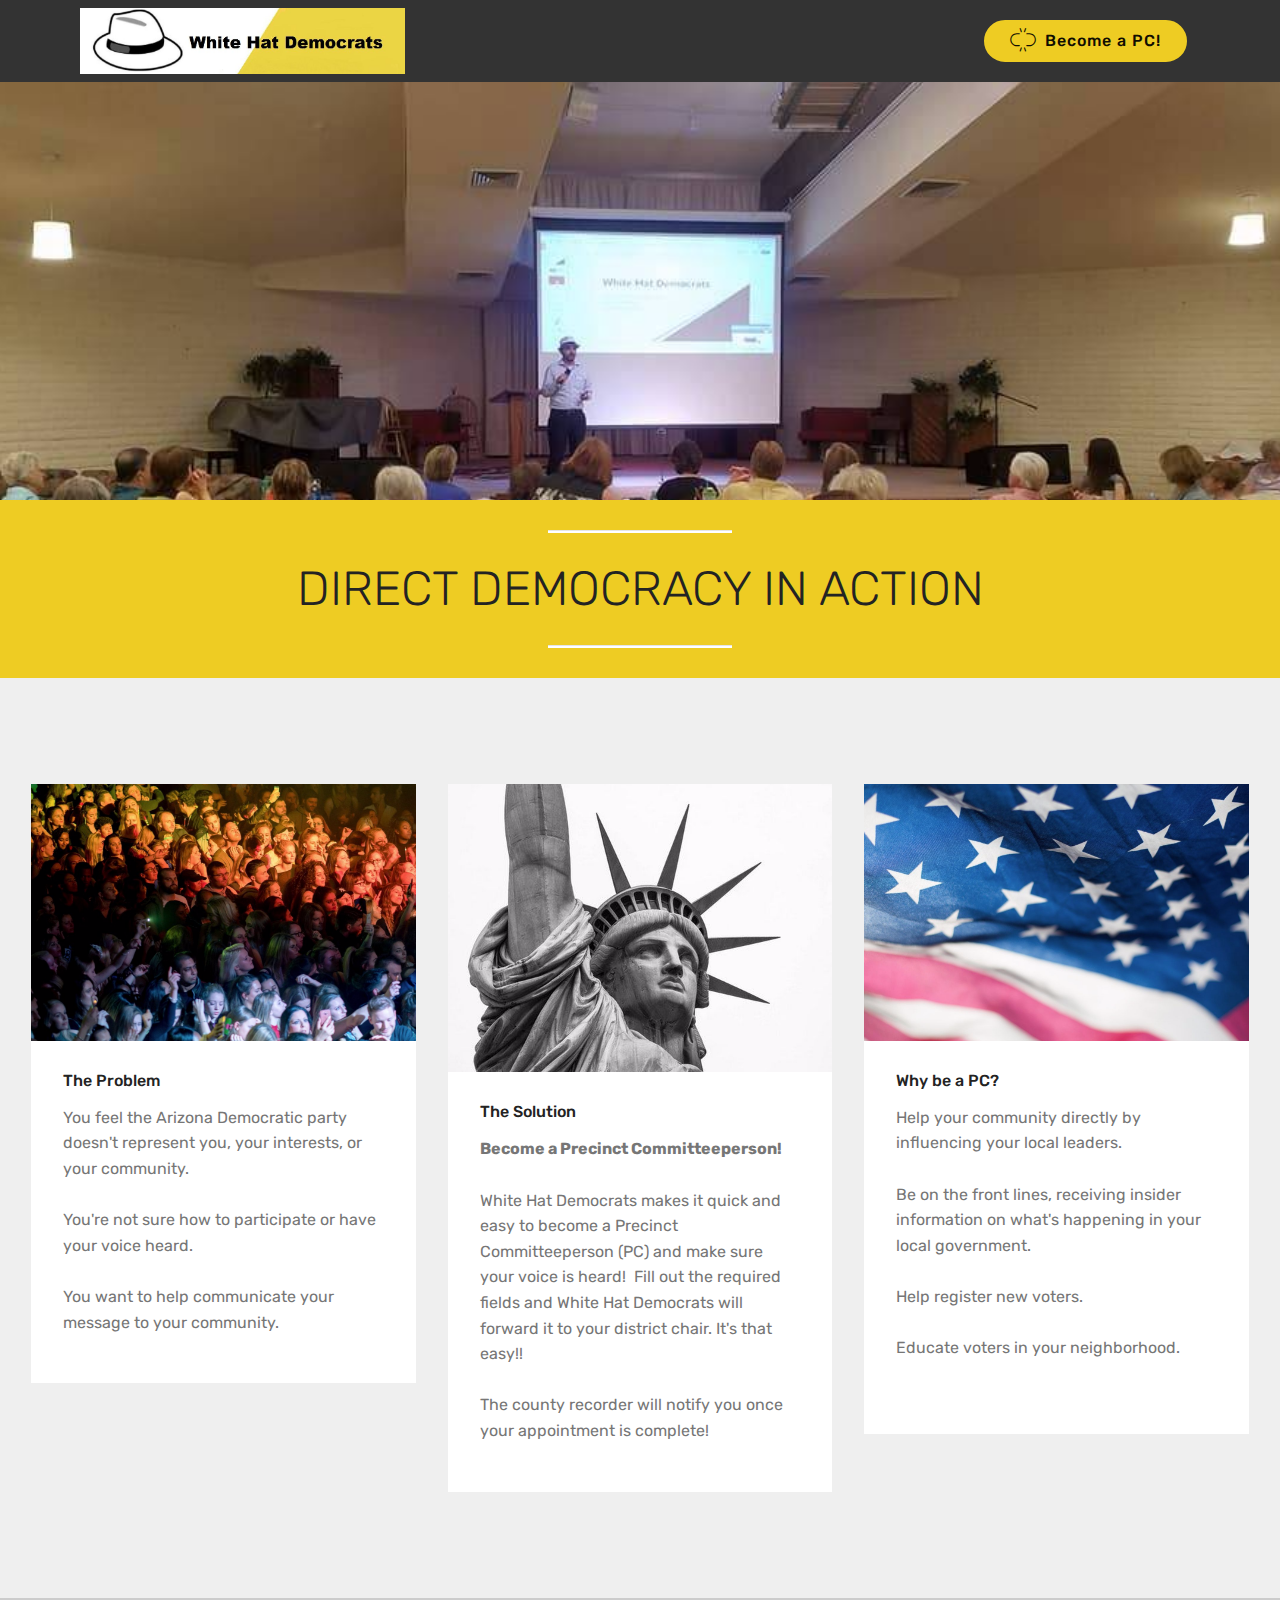
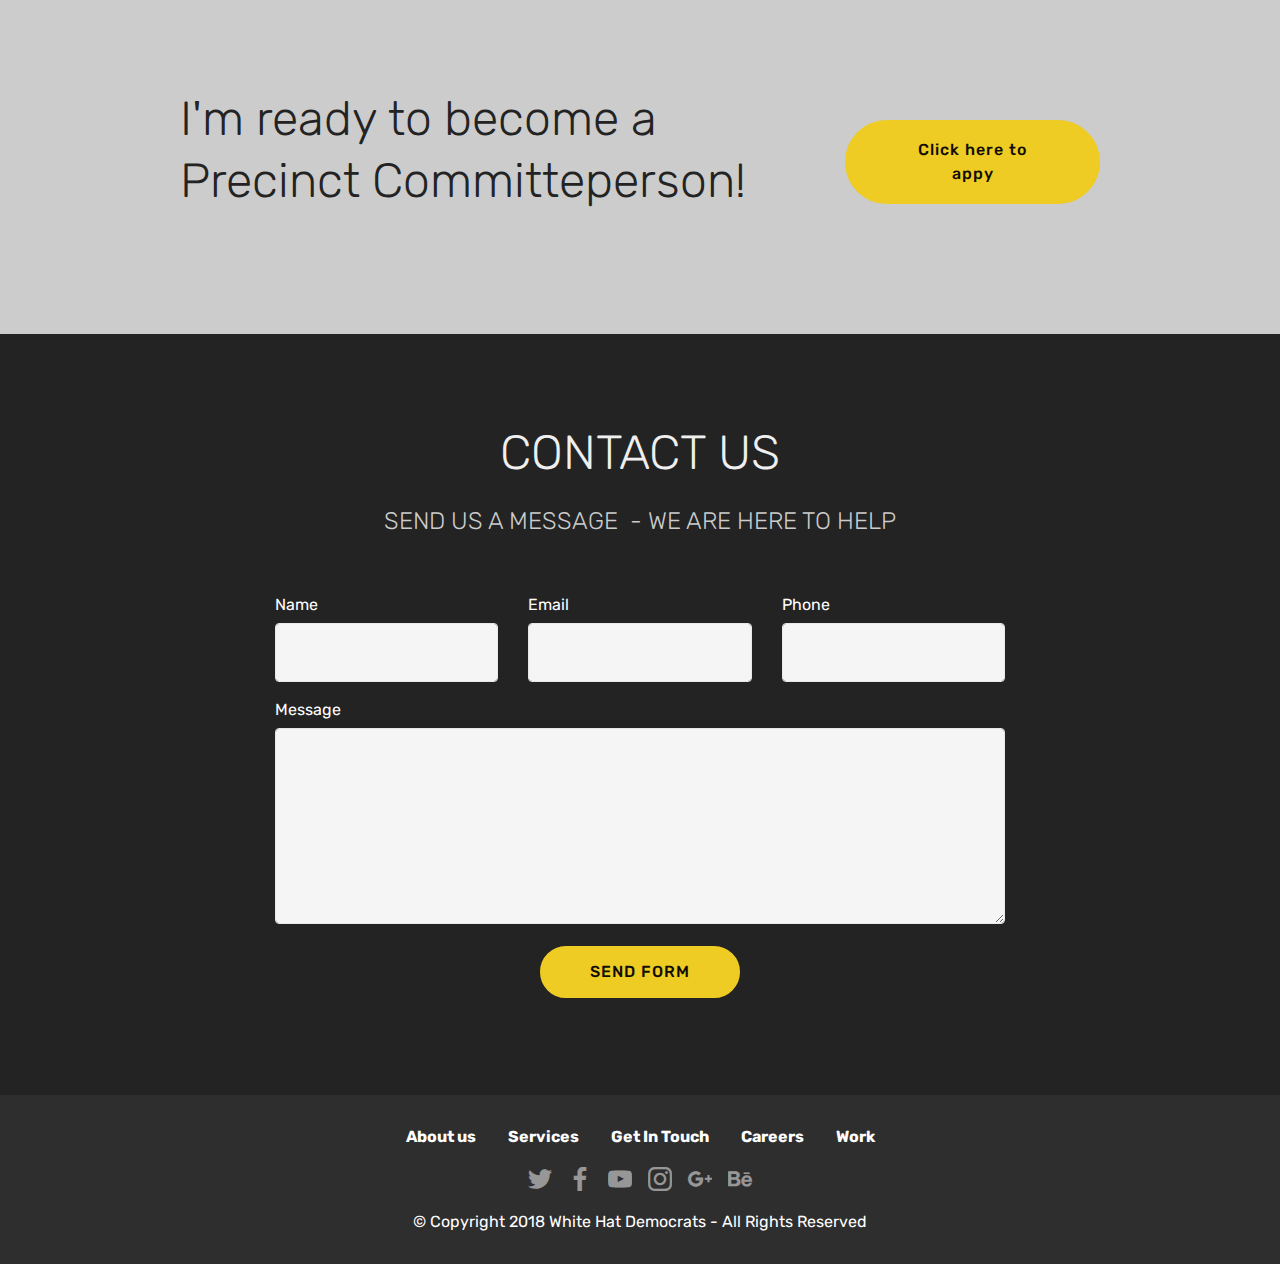
==== commit de5ccbcb: "create github pages" ====
--- a/index.html
+++ b/index.html
@@ -56,7 +56,7 @@
     </nav>
 </section>
 
-<section class="engine"><a href="https://mobirise.ws/j">design own website</a></section><section class="header1 cid-qAw8Bbe99M" id="header1-0">
+<section class="engine"><a href="https://mobirise.ws/h">make own website</a></section><section class="header1 cid-qAw8Bbe99M mbr-parallax-background" id="header1-0">
 
     
 
@@ -193,7 +193,7 @@
             <div class="media-container-column col-lg-8" data-form-type="formoid">
                     <div data-form-alert="" hidden="">Thanks for filling out the form!</div>
             
-                    <form class="mbr-form" action="https://mobirise.com/" method="post" data-form-title="Mobirise Form"><input type="hidden" name="email" data-form-email="true" value="bK/48PL4GyKttqHBYvUQtavYgaSPQPjR+LhtB+Hg6E/AnnSqSJmVlK+L1bycm3BOluadjDKuAg3GiO3cBRqmeH235+m5A/7porQURpRlWnJ8c5xj9ogdoDWi6msoXZLP" data-form-field="Email">
+                    <form class="mbr-form" action="https://mobirise.com/" method="post" data-form-title="Mobirise Form"><input type="hidden" name="email" data-form-email="true" value="oCTbP2uUQzu8p8RCgsW1oke0XdsJRlX7510KbVb/xDRa/bIKHSB95dLhYTYGtUvPZcaR13dtVmUB4kU95GihGM/hYv2FJUThzcMbBGqqDKB82j0/AZXP2N2W8luInXp+" data-form-field="Email">
                         <div class="row row-sm-offset">
                             <div class="col-md-4 multi-horizontal" data-for="name">
                                 <div class="form-group">
@@ -291,7 +291,7 @@
             </div>
             <div class="row row-copirayt">
                 <p class="mbr-text mb-0 mbr-fonts-style mbr-white align-center display-7">
-                    © Copyright 2017 Mobirise - All Rights Reserved
+                    © Copyright 2018 White Hat Democrats - All Rights Reserved
                 </p>
             </div>
         </div>
@@ -304,6 +304,7 @@
   <script src="assets/tether/tether.min.js"></script>
   <script src="assets/bootstrap/js/bootstrap.min.js"></script>
   <script src="assets/smoothscroll/smooth-scroll.js"></script>
+  <script src="assets/parallax/jarallax.min.js"></script>
   <script src="assets/dropdown/js/script.min.js"></script>
   <script src="assets/touchswipe/jquery.touch-swipe.min.js"></script>
   <script src="assets/theme/js/script.js"></script>
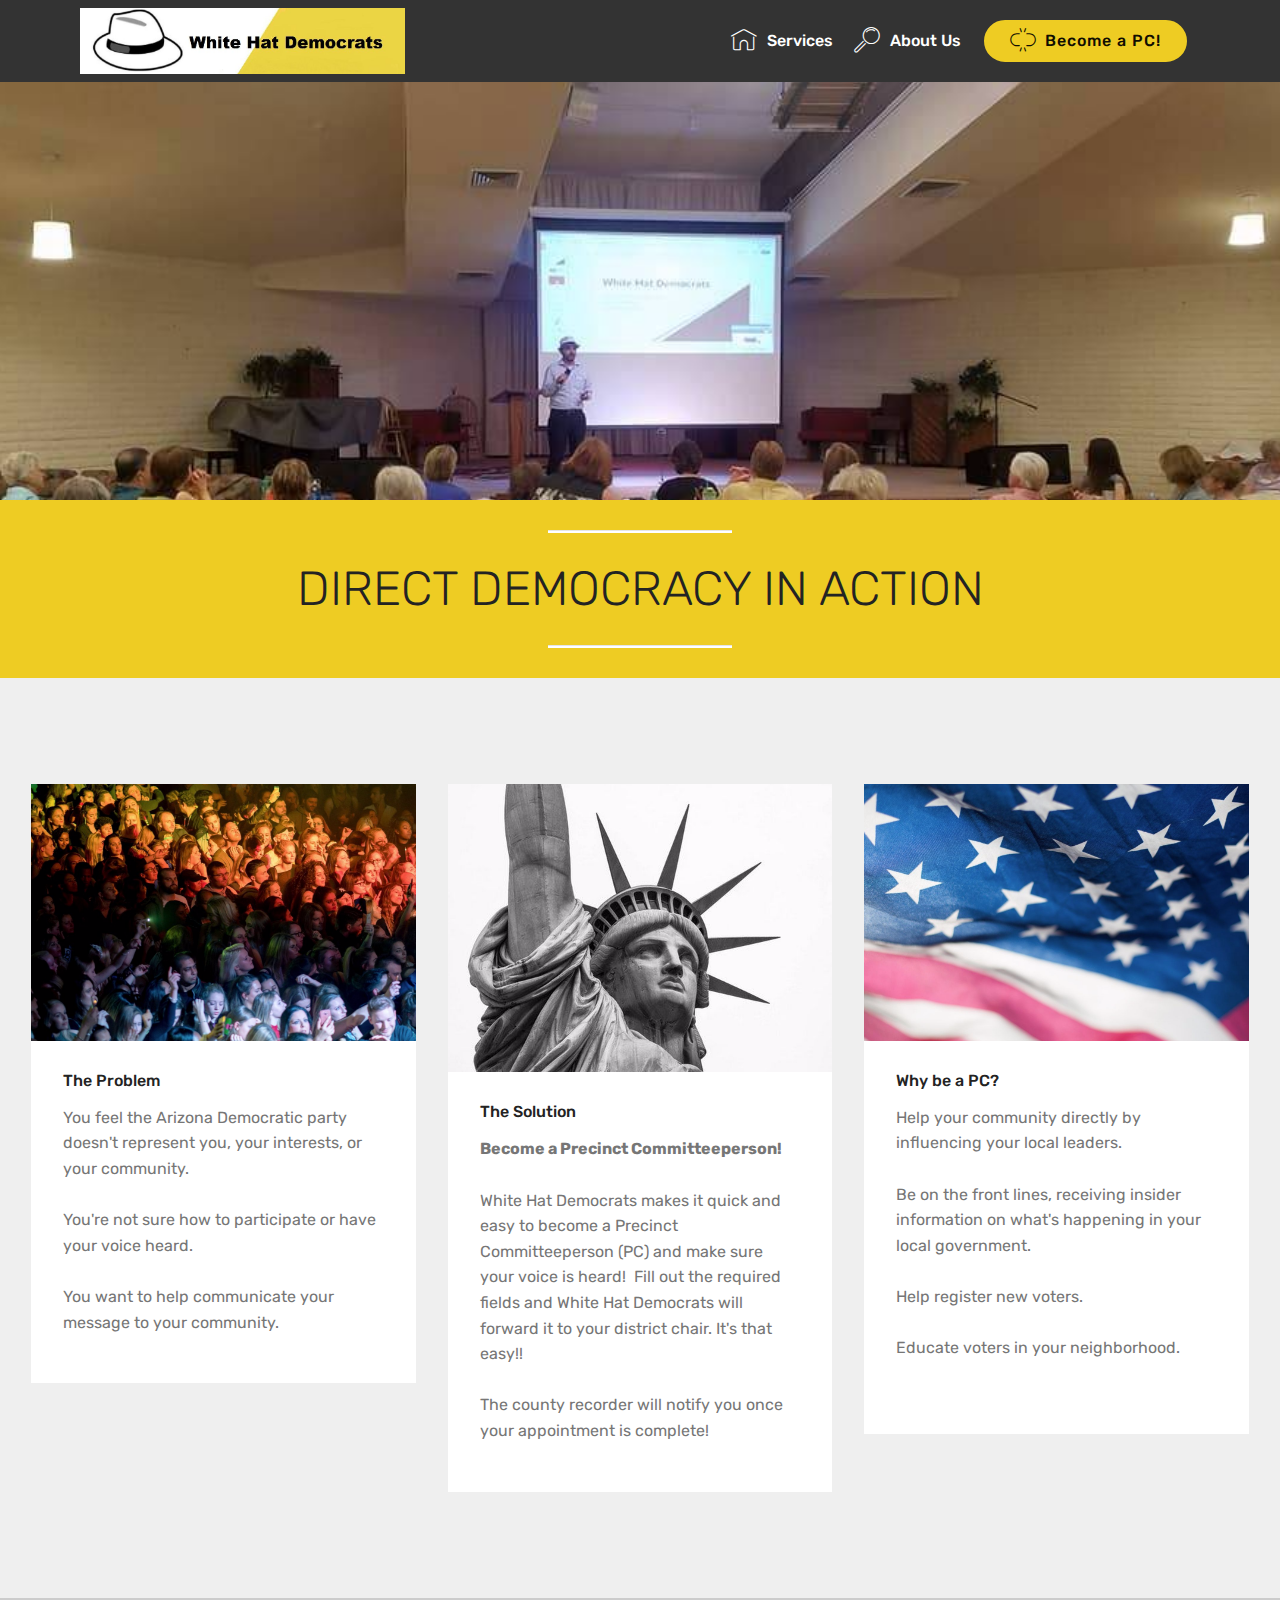
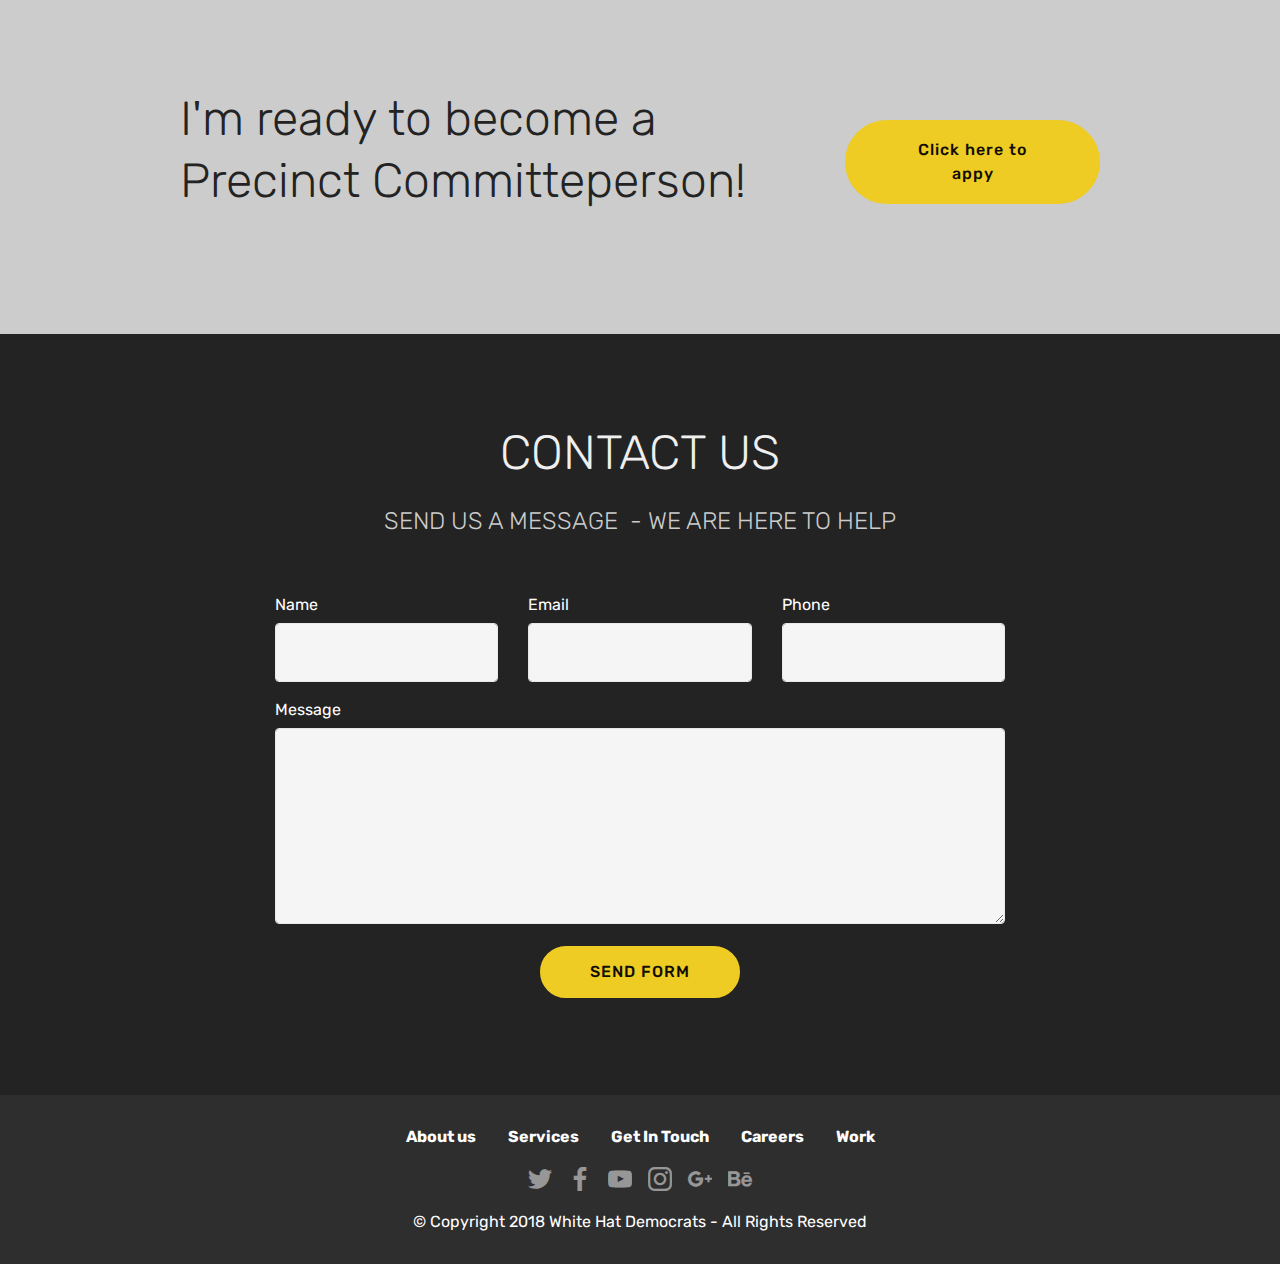
==== commit ade4ac8e: "create github pages" ====
--- a/index.html
+++ b/index.html
@@ -48,15 +48,26 @@
             </div>
         </div>
         <div class="collapse navbar-collapse" id="navbarSupportedContent">
-            
-            <div class="navbar-buttons mbr-section-btn"><a class="btn btn-sm btn-primary display-4" href="https://mobirise.com"><span class="mbri-unlink mbr-iconfont mbr-iconfont-btn"></span>
+            <ul class="navbar-nav nav-dropdown" data-app-modern-menu="true"><li class="nav-item">
+                    <a class="nav-link link text-white display-4" href="index.html">
+                        <span class="mbri-home mbr-iconfont mbr-iconfont-btn"></span>
+                        Services
+                    </a>
+                </li>
+                <li class="nav-item">
+                    <a class="nav-link link text-white display-4" href="page1.html#content5-b">
+                        <span class="mbri-search mbr-iconfont mbr-iconfont-btn"></span>
+                        About Us
+                    </a>
+                </li></ul>
+            <div class="navbar-buttons mbr-section-btn"><a class="btn btn-sm btn-primary display-4" href="https://whitehatdemocrats.com" target="_blank"><span class="mbri-unlink mbr-iconfont mbr-iconfont-btn"></span>
                     
                     Become a PC!</a></div>
         </div>
     </nav>
 </section>
 
-<section class="engine"><a href="https://mobirise.ws/h">make own website</a></section><section class="header1 cid-qAw8Bbe99M mbr-parallax-background" id="header1-0">
+<section class="engine"><a href="https://mobirise.ws/a">best free website builder</a></section><section class="header1 cid-qAw8Bbe99M mbr-parallax-background" id="header1-0">
 
     
 
@@ -193,7 +204,7 @@
             <div class="media-container-column col-lg-8" data-form-type="formoid">
                     <div data-form-alert="" hidden="">Thanks for filling out the form!</div>
             
-                    <form class="mbr-form" action="https://mobirise.com/" method="post" data-form-title="Mobirise Form"><input type="hidden" name="email" data-form-email="true" value="oCTbP2uUQzu8p8RCgsW1oke0XdsJRlX7510KbVb/xDRa/bIKHSB95dLhYTYGtUvPZcaR13dtVmUB4kU95GihGM/hYv2FJUThzcMbBGqqDKB82j0/AZXP2N2W8luInXp+" data-form-field="Email">
+                    <form class="mbr-form" action="https://mobirise.com/" method="post" data-form-title="Mobirise Form"><input type="hidden" name="email" data-form-email="true" value="RIFOSjrQEL5FqTyI7WQKgYIp3C2eHrvqpeSBnV6w/qiXE7njIUtR12hcnJk1sI9N6BlBwf8YvgKTmaG6m/wC0vbPF8rLUXhEnU71kWe+R4+OHeqxp2ViVq/PBKHG3CoC" data-form-field="Email">
                         <div class="row row-sm-offset">
                             <div class="col-md-4 multi-horizontal" data-for="name">
                                 <div class="form-group">
